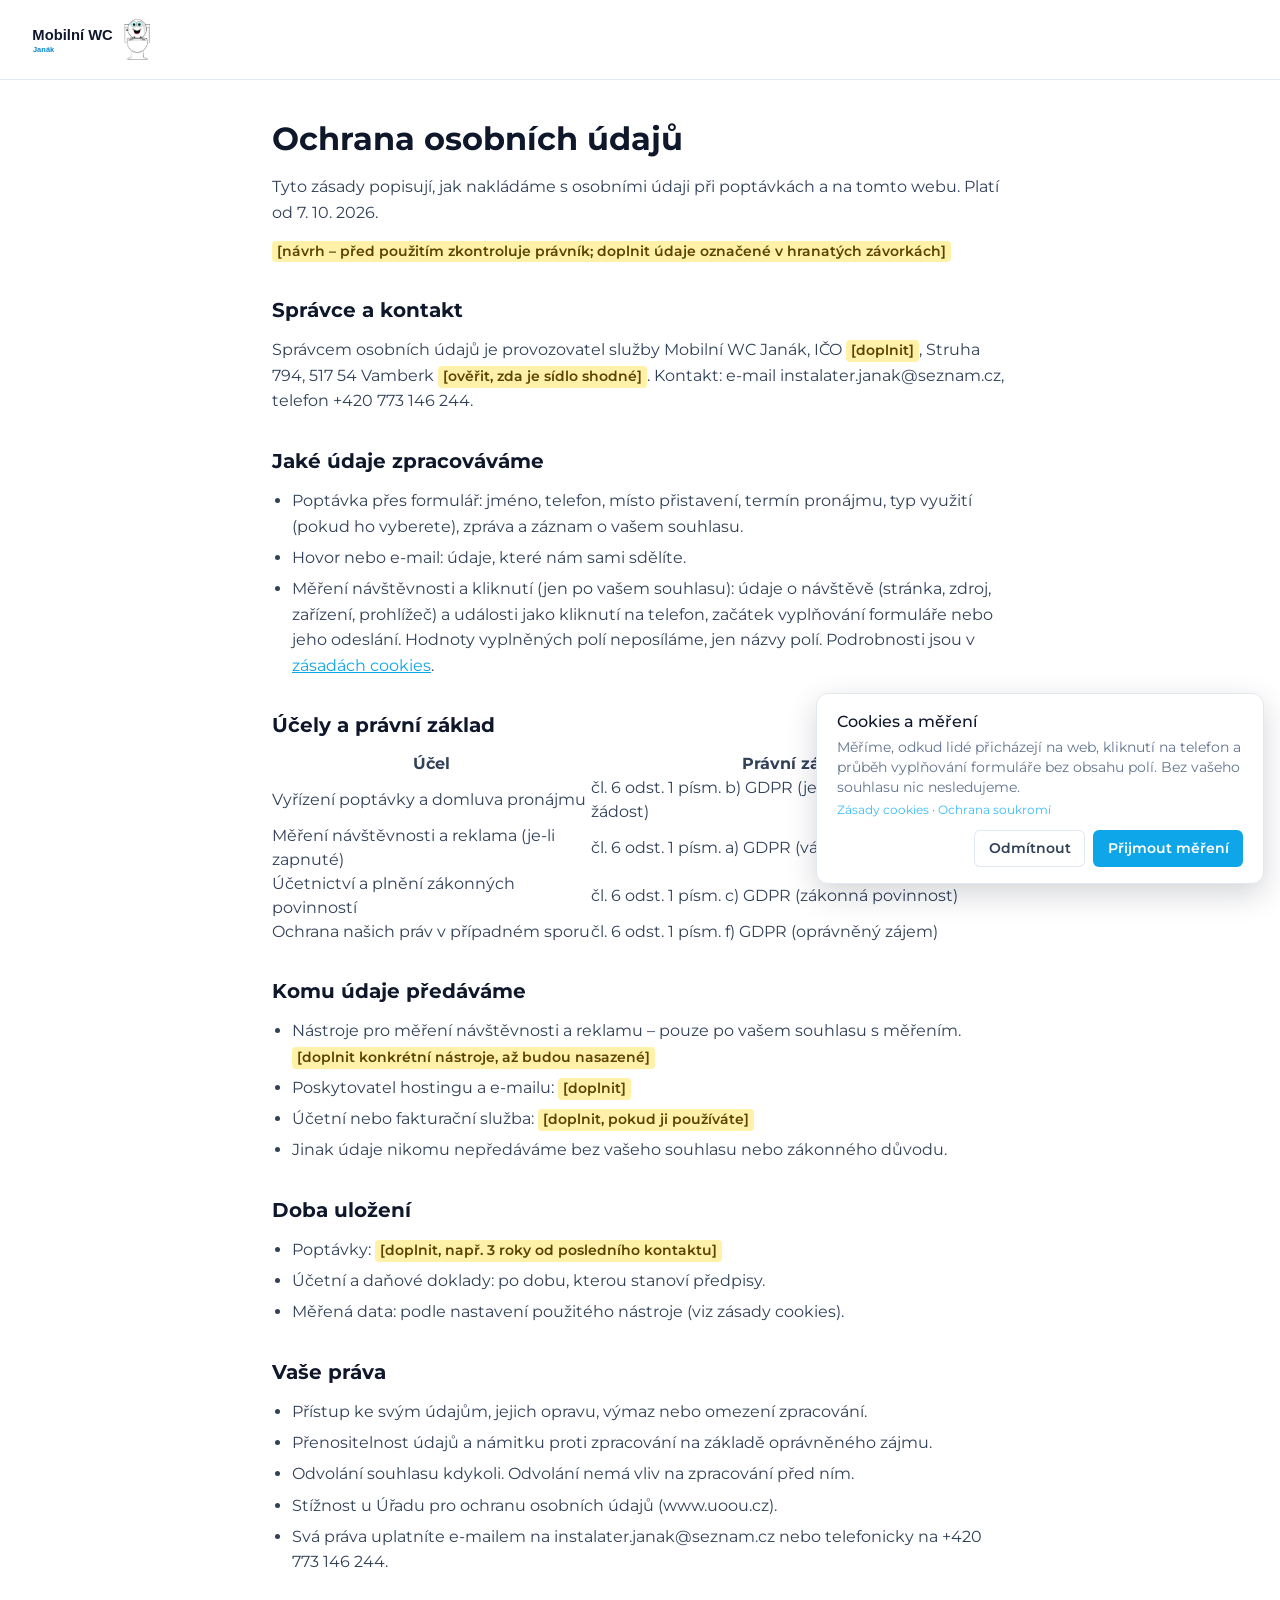
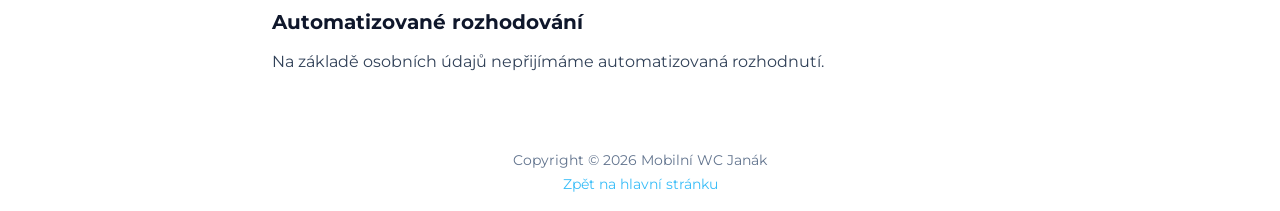
==== ochrana-soukromi.html @ 35d4a0d0 "Mobilní WC Janák – web pro schvalovací review" ====
<!doctype html>
<html lang="cs-CZ">
<head>
<meta charset="utf-8">
<meta name="viewport" content="width=device-width, initial-scale=1">
<meta name="robots" content="noindex, nofollow">
<title>Ochrana osobních údajů | Mobilní WC Janák</title>
<meta name="description" content="Jaké osobní údaje zpracovává Mobilní WC Janák, proč a jaká máte práva.">
<link rel="icon" type="image/png" sizes="32x32" href="assets/img/favicon-32x32.png">
<link rel="icon" type="image/png" sizes="16x16" href="assets/img/favicon-16x16.png">
<link rel="apple-touch-icon" sizes="180x180" href="assets/img/apple-touch-icon.png">
<link rel="stylesheet" href="assets/css/entry.css">
<link rel="stylesheet" href="assets/css/inline.css">
<link rel="stylesheet" href="assets/css/navrh.css?v=3">
<script src="assets/js/mereni.js" defer></script>
<script src="assets/js/navrh.js" defer></script>
</head>
<body data-consent="unset">
<div id="app" class="isolate">

<header class="bg-default/75 backdrop-blur border-b border-default h-(--ui-header-height) sticky top-0 z-50">
  <div class="w-full max-w-(--ui-container) mx-auto px-4 sm:px-6 lg:px-8 flex items-center justify-between gap-3 h-full">
    <a href="index.html" aria-label="Mobilní WC Janák" class="focus-visible:outline-primary shrink-0 flex items-center">
      <img src="assets/img/logo-janak.svg" alt="Mobilní WC Janák" class="h-12 w-auto">
    </a>
    <button type="button" aria-label="Otevřít menu" aria-expanded="false" aria-controls="mobile-nav" data-menu-toggle class="rounded-md font-medium inline-flex items-center text-sm gap-1.5 text-default hover:bg-elevated active:bg-elevated focus:outline-none p-1.5 lg:hidden -me-1.5">
      <span class="iconify i-lucide:menu shrink-0 size-5" aria-hidden="true"></span>
    </button>
  </div>
</header>
<nav id="mobile-nav" class="mobile-nav" aria-label="Mobilní menu" hidden>
  <a href="index.html">Domů</a>
  <a href="index.html#kontakt">Kontakt</a>
</nav>

<main class="policy">
  <h1 class="policy__title">Ochrana osobních údajů</h1>
  <p class="policy__p">Tyto zásady popisují, jak nakládáme s osobními údaji při poptávkách a na tomto webu. Platí od 7. 10. 2026.</p>
  <p class="policy__p"><span class="ov" title="Otevřený bod – ověřit před spuštěním">[návrh – před použitím zkontroluje právník; doplnit údaje označené v hranatých závorkách]</span></p>

  <h2 class="policy__h">Správce a kontakt</h2>
  <p class="policy__p">Správcem osobních údajů je provozovatel služby Mobilní WC Janák, IČO <span class="ov" title="Otevřený bod – ověřit před spuštěním">[doplnit]</span>, Struha 794, 517 54 Vamberk <span class="ov" title="Otevřený bod – ověřit před spuštěním">[ověřit, zda je sídlo shodné]</span>. Kontakt: e-mail instalater.janak@seznam.cz, telefon +420 773 146 244.</p>

  <h2 class="policy__h">Jaké údaje zpracováváme</h2>
  <ul class="policy__ul">
    <li>Poptávka přes formulář: jméno, telefon, místo přistavení, termín pronájmu, typ využití (pokud ho vyberete), zpráva a záznam o vašem souhlasu.</li>
    <li>Hovor nebo e-mail: údaje, které nám sami sdělíte.</li>
    <li>Měření návštěvnosti a kliknutí (jen po vašem souhlasu): údaje o návštěvě (stránka, zdroj, zařízení, prohlížeč) a události jako kliknutí na telefon, začátek vyplňování formuláře nebo jeho odeslání. Hodnoty vyplněných polí neposíláme, jen názvy polí. Podrobnosti jsou v <a href="zasady-cookies.html">zásadách cookies</a>.</li>
  </ul>

  <h2 class="policy__h">Účely a právní základ</h2>
  <div class="policy__tbl"><table><thead><tr><th>Účel</th><th>Právní základ</th></tr></thead><tbody>
    <tr><td>Vyřízení poptávky a domluva pronájmu</td><td>čl. 6 odst. 1 písm. b) GDPR (jednání o smlouvě na vaši žádost)</td></tr>
    <tr><td>Měření návštěvnosti a reklama (je-li zapnuté)</td><td>čl. 6 odst. 1 písm. a) GDPR (váš souhlas)</td></tr>
    <tr><td>Účetnictví a plnění zákonných povinností</td><td>čl. 6 odst. 1 písm. c) GDPR (zákonná povinnost)</td></tr>
    <tr><td>Ochrana našich práv v případném sporu</td><td>čl. 6 odst. 1 písm. f) GDPR (oprávněný zájem)</td></tr>
  </tbody></table></div>

  <h2 class="policy__h">Komu údaje předáváme</h2>
  <ul class="policy__ul">
    <li>Nástroje pro měření návštěvnosti a reklamu – pouze po vašem souhlasu s měřením. <span class="ov" title="Otevřený bod – ověřit před spuštěním">[doplnit konkrétní nástroje, až budou nasazené]</span></li>
    <li>Poskytovatel hostingu a e-mailu: <span class="ov" title="Otevřený bod – ověřit před spuštěním">[doplnit]</span></li>
    <li>Účetní nebo fakturační služba: <span class="ov" title="Otevřený bod – ověřit před spuštěním">[doplnit, pokud ji používáte]</span></li>
    <li>Jinak údaje nikomu nepředáváme bez vašeho souhlasu nebo zákonného důvodu.</li>
  </ul>

  <h2 class="policy__h">Doba uložení</h2>
  <ul class="policy__ul">
    <li>Poptávky: <span class="ov" title="Otevřený bod – ověřit před spuštěním">[doplnit, např. 3 roky od posledního kontaktu]</span></li>
    <li>Účetní a daňové doklady: po dobu, kterou stanoví předpisy.</li>
    <li>Měřená data: podle nastavení použitého nástroje (viz zásady cookies).</li>
  </ul>

  <h2 class="policy__h">Vaše práva</h2>
  <ul class="policy__ul">
    <li>Přístup ke svým údajům, jejich opravu, výmaz nebo omezení zpracování.</li>
    <li>Přenositelnost údajů a námitku proti zpracování na základě oprávněného zájmu.</li>
    <li>Odvolání souhlasu kdykoli. Odvolání nemá vliv na zpracování před ním.</li>
    <li>Stížnost u Úřadu pro ochranu osobních údajů (www.uoou.cz).</li>
    <li>Svá práva uplatníte e-mailem na instalater.janak@seznam.cz nebo telefonicky na +420 773 146 244.</li>
  </ul>

  <h2 class="policy__h">Automatizované rozhodování</h2>
  <p class="policy__p">Na základě osobních údajů nepřijímáme automatizovaná rozhodnutí.</p>
</main>

<footer>
  <div class="w-full max-w-(--ui-container) mx-auto px-4 sm:px-6 lg:px-8 py-8 lg:py-4 flex items-center justify-center flex-col gap-1">
    <p class="text-muted text-sm">Copyright © 2026 Mobilní WC Janák</p>
    <p class="text-muted text-sm"><a href="index.html" class="text-primary hover:underline">Zpět na hlavní stránku</a></p>
  </div>
</footer>

<div class="call-bar" role="region" aria-label="Rychlý kontakt">
  <a href="tel:+420773146244" data-tel-loc="policy" class="call-bar__call">Zavolat</a>
  <a href="index.html#kontakt" data-cta="policy_poptavka" class="call-bar__form">Poptávka</a>
</div>

<div class="cookie-banner" role="dialog" aria-label="Cookies a měření" hidden>
  <div class="cookie-banner__text">
    <p class="font-medium text-highlighted">Cookies a měření</p>
    <p class="text-sm text-muted">Měříme, odkud lidé přicházejí na web, kliknutí na telefon a průběh vyplňování formuláře bez obsahu polí. Bez vašeho souhlasu nic nesledujeme.</p>
    <p class="text-xs text-muted"><a href="zasady-cookies.html" class="text-primary hover:underline">Zásady cookies</a> · <a href="ochrana-soukromi.html" class="text-primary hover:underline">Ochrana soukromí</a></p>
  </div>
  <div class="cookie-banner__btns">
    <button type="button" data-consent-set="denied" class="cookie-btn cookie-btn--ghost">Odmítnout</button>
    <button type="button" data-consent-set="granted" class="cookie-btn">Přijmout měření</button>
  </div>
</div>

</div>
</body>
</html>
---- assets/css/entry.css ----
@font-face{font-family:Montserrat;src:local("Montserrat Regular Italic"),local("Montserrat Italic"),url(../fonts/oL9oUaLmvLy7CrMG_SR3Fe6pqVg2KVUvBeBWK1Z8fAU-2qQDlkXy7KoEEUWjzNDBkO9p1KBqOuLPzdwtdWtfEnY.woff2) format(woff2);font-display:swap;unicode-range:U+0460-052F,U+1C80-1C8A,U+20B4,U+2DE0-2DFF,U+A640-A69F,U+FE2E-FE2F;font-weight:400;font-style:italic}@font-face{font-family:"Montserrat Fallback: Arial";src:local("Arial");size-adjust:112.8307%;ascent-override:85.7923%;descent-override:22.2457%;line-gap-override:0%}@font-face{font-family:Montserrat;src:local("Montserrat Regular Italic"),local("Montserrat Italic"),url(../fonts/CM_twa05vt7xco9pt30t57nLArN5dw2FYrsrzAIppG4-v7xEiB_qJOqfQuC__igAjV0Vz4JwloD_OMG9IvzO0UI.woff2) format(woff2);font-display:swap;unicode-range:U+0301,U+0400-045F,U+0490-0491,U+04B0-04B1,U+2116;font-weight:400;font-style:italic}@font-face{font-family:Montserrat;src:local("Montserrat Regular Italic"),local("Montserrat Italic"),url(../fonts/_xcHwxJLGf7ifp8FnvTVDxtoVwCyzW_HSM_SyMof_Kg-hMXHt7xeUJqdfdqNmt_p7UZYvX5NyqC9Z_3xDV5F6n8.woff2) format(woff2);font-display:swap;unicode-range:U+0102-0103,U+0110-0111,U+0128-0129,U+0168-0169,U+01A0-01A1,U+01AF-01B0,U+0300-0301,U+0303-0304,U+0308-0309,U+0323,U+0329,U+1EA0-1EF9,U+20AB;font-weight:400;font-style:italic}@font-face{font-family:Montserrat;src:local("Montserrat Regular Italic"),local("Montserrat Italic"),url(../fonts/3DwwVWV4U9sObPebMl7uw9dMrVM33Xk-kf7censDokk-tLNtvFz06Qu5qJNl1iaTV83OKJPdZzFrSgoy6lIWsZQ.woff2) format(woff2);font-display:swap;unicode-range:U+0100-02BA,U+02BD-02C5,U+02C7-02CC,U+02CE-02D7,U+02DD-02FF,U+0304,U+0308,U+0329,U+1D00-1DBF,U+1E00-1E9F,U+1EF2-1EFF,U+2020,U+20A0-20AB,U+20AD-20C0,U+2113,U+2C60-2C7F,U+A720-A7FF;font-weight:400;font-style:italic}@font-face{font-family:Montserrat;src:local("Montserrat Regular Italic"),local("Montserrat Italic"),url(../fonts/W5WywcATsYlevYR0RUesn5Ak8T4kswOyfm7lhtAXNcc-D9M0wN_-eoaFS4k2e5OxLZt7cpo0pAltPY2jLizBWE0.woff2) format(woff2);font-display:swap;unicode-range:U+0000-00FF,U+0131,U+0152-0153,U+02BB-02BC,U+02C6,U+02DA,U+02DC,U+0304,U+0308,U+0329,U+2000-206F,U+20AC,U+2122,U+2191,U+2193,U+2212,U+2215,U+FEFF,U+FFFD;font-weight:400;font-style:italic}@font-face{font-family:Montserrat;src:local("Montserrat Medium Italic"),url(../fonts/oL9oUaLmvLy7CrMG_SR3Fe6pqVg2KVUvBeBWK1Z8fAU-2qQDlkXy7KoEEUWjzNDBkO9p1KBqOuLPzdwtdWtfEnY.woff2) format(woff2);font-display:swap;unicode-range:U+0460-052F,U+1C80-1C8A,U+20B4,U+2DE0-2DFF,U+A640-A69F,U+FE2E-FE2F;font-weight:500;font-style:italic}@font-face{font-family:Montserrat;src:local("Montserrat Medium Italic"),url(../fonts/CM_twa05vt7xco9pt30t57nLArN5dw2FYrsrzAIppG4-v7xEiB_qJOqfQuC__igAjV0Vz4JwloD_OMG9IvzO0UI.woff2) format(woff2);font-display:swap;unicode-range:U+0301,U+0400-045F,U+0490-0491,U+04B0-04B1,U+2116;font-weight:500;font-style:italic}@font-face{font-family:Montserrat;src:local("Montserrat Medium Italic"),url(../fonts/_xcHwxJLGf7ifp8FnvTVDxtoVwCyzW_HSM_SyMof_Kg-hMXHt7xeUJqdfdqNmt_p7UZYvX5NyqC9Z_3xDV5F6n8.woff2) format(woff2);font-display:swap;unicode-range:U+0102-0103,U+0110-0111,U+0128-0129,U+0168-0169,U+01A0-01A1,U+01AF-01B0,U+0300-0301,U+0303-0304,U+0308-0309,U+0323,U+0329,U+1EA0-1EF9,U+20AB;font-weight:500;font-style:italic}@font-face{font-family:Montserrat;src:local("Montserrat Medium Italic"),url(../fonts/3DwwVWV4U9sObPebMl7uw9dMrVM33Xk-kf7censDokk-tLNtvFz06Qu5qJNl1iaTV83OKJPdZzFrSgoy6lIWsZQ.woff2) format(woff2);font-display:swap;unicode-range:U+0100-02BA,U+02BD-02C5,U+02C7-02CC,U+02CE-02D7,U+02DD-02FF,U+0304,U+0308,U+0329,U+1D00-1DBF,U+1E00-1E9F,U+1EF2-1EFF,U+2020,U+20A0-20AB,U+20AD-20C0,U+2113,U+2C60-2C7F,U+A720-A7FF;font-weight:500;font-style:italic}@font-face{font-family:Montserrat;src:local("Montserrat Medium Italic"),url(../fonts/W5WywcATsYlevYR0RUesn5Ak8T4kswOyfm7lhtAXNcc-D9M0wN_-eoaFS4k2e5OxLZt7cpo0pAltPY2jLizBWE0.woff2) format(woff2);font-display:swap;unicode-range:U+0000-00FF,U+0131,U+0152-0153,U+02BB-02BC,U+02C6,U+02DA,U+02DC,U+0304,U+0308,U+0329,U+2000-206F,U+20AC,U+2122,U+2191,U+2193,U+2212,U+2215,U+FEFF,U+FFFD;font-weight:500;font-style:italic}@font-face{font-family:Montserrat;src:local("Montserrat SemiBold Italic"),url(../fonts/oL9oUaLmvLy7CrMG_SR3Fe6pqVg2KVUvBeBWK1Z8fAU-2qQDlkXy7KoEEUWjzNDBkO9p1KBqOuLPzdwtdWtfEnY.woff2) format(woff2);font-display:swap;unicode-range:U+0460-052F,U+1C80-1C8A,U+20B4,U+2DE0-2DFF,U+A640-A69F,U+FE2E-FE2F;font-weight:600;font-style:italic}@font-face{font-family:Montserrat;src:local("Montserrat SemiBold Italic"),url(../fonts/CM_twa05vt7xco9pt30t57nLArN5dw2FYrsrzAIppG4-v7xEiB_qJOqfQuC__igAjV0Vz4JwloD_OMG9IvzO0UI.woff2) format(woff2);font-display:swap;unicode-range:U+0301,U+0400-045F,U+0490-0491,U+04B0-04B1,U+2116;font-weight:600;font-style:italic}@font-face{font-family:Montserrat;src:local("Montserrat SemiBold Italic"),url(../fonts/_xcHwxJLGf7ifp8FnvTVDxtoVwCyzW_HSM_SyMof_Kg-hMXHt7xeUJqdfdqNmt_p7UZYvX5NyqC9Z_3xDV5F6n8.woff2) format(woff2);font-display:swap;unicode-range:U+0102-0103,U+0110-0111,U+0128-0129,U+0168-0169,U+01A0-01A1,U+01AF-01B0,U+0300-0301,U+0303-0304,U+0308-0309,U+0323,U+0329,U+1EA0-1EF9,U+20AB;font-weight:600;font-style:italic}@font-face{font-family:Montserrat;src:local("Montserrat SemiBold Italic"),url(../fonts/3DwwVWV4U9sObPebMl7uw9dMrVM33Xk-kf7censDokk-tLNtvFz06Qu5qJNl1iaTV83OKJPdZzFrSgoy6lIWsZQ.woff2) format(woff2);font-display:swap;unicode-range:U+0100-02BA,U+02BD-02C5,U+02C7-02CC,U+02CE-02D7,U+02DD-02FF,U+0304,U+0308,U+0329,U+1D00-1DBF,U+1E00-1E9F,U+1EF2-1EFF,U+2020,U+20A0-20AB,U+20AD-20C0,U+2113,U+2C60-2C7F,U+A720-A7FF;font-weight:600;font-style:italic}@font-face{font-family:Montserrat;src:local("Montserrat SemiBold Italic"),url(../fonts/W5WywcATsYlevYR0RUesn5Ak8T4kswOyfm7lhtAXNcc-D9M0wN_-eoaFS4k2e5OxLZt7cpo0pAltPY2jLizBWE0.woff2) format(woff2);font-display:swap;unicode-range:U+0000-00FF,U+0131,U+0152-0153,U+02BB-02BC,U+02C6,U+02DA,U+02DC,U+0304,U+0308,U+0329,U+2000-206F,U+20AC,U+2122,U+2191,U+2193,U+2212,U+2215,U+FEFF,U+FFFD;font-weight:600;font-style:italic}@font-face{font-family:Montserrat;src:local("Montserrat Bold Italic"),url(../fonts/oL9oUaLmvLy7CrMG_SR3Fe6pqVg2KVUvBeBWK1Z8fAU-2qQDlkXy7KoEEUWjzNDBkO9p1KBqOuLPzdwtdWtfEnY.woff2) format(woff2);font-display:swap;unicode-range:U+0460-052F,U+1C80-1C8A,U+20B4,U+2DE0-2DFF,U+A640-A69F,U+FE2E-FE2F;font-weight:700;font-style:italic}@font-face{font-family:Montserrat;src:local("Montserrat Bold Italic"),url(../fonts/CM_twa05vt7xco9pt30t57nLArN5dw2FYrsrzAIppG4-v7xEiB_qJOqfQuC__igAjV0Vz4JwloD_OMG9IvzO0UI.woff2) format(woff2);font-display:swap;unicode-range:U+0301,U+0400-045F,U+0490-0491,U+04B0-04B1,U+2116;font-weight:700;font-style:italic}@font-face{font-family:Montserrat;src:local("Montserrat Bold Italic"),url(../fonts/_xcHwxJLGf7ifp8FnvTVDxtoVwCyzW_HSM_SyMof_Kg-hMXHt7xeUJqdfdqNmt_p7UZYvX5NyqC9Z_3xDV5F6n8.woff2) format(woff2);font-display:swap;unicode-range:U+0102-0103,U+0110-0111,U+0128-0129,U+0168-0169,U+01A0-01A1,U+01AF-01B0,U+0300-0301,U+0303-0304,U+0308-0309,U+0323,U+0329,U+1EA0-1EF9,U+20AB;font-weight:700;font-style:italic}@font-face{font-family:Montserrat;src:local("Montserrat Bold Italic"),url(../fonts/3DwwVWV4U9sObPebMl7uw9dMrVM33Xk-kf7censDokk-tLNtvFz06Qu5qJNl1iaTV83OKJPdZzFrSgoy6lIWsZQ.woff2) format(woff2);font-display:swap;unicode-range:U+0100-02BA,U+02BD-02C5,U+02C7-02CC,U+02CE-02D7,U+02DD-02FF,U+0304,U+0308,U+0329,U+1D00-1DBF,U+1E00-1E9F,U+1EF2-1EFF,U+2020,U+20A0-20AB,U+20AD-20C0,U+2113,U+2C60-2C7F,U+A720-A7FF;font-weight:700;font-style:italic}@font-face{font-family:Montserrat;src:local("Montserrat Bold Italic"),url(../fonts/W5WywcATsYlevYR0RUesn5Ak8T4kswOyfm7lhtAXNcc-D9M0wN_-eoaFS4k2e5OxLZt7cpo0pAltPY2jLizBWE0.woff2) format(woff2);font-display:swap;unicode-range:U+0000-00FF,U+0131,U+0152-0153,U+02BB-02BC,U+02C6,U+02DA,U+02DC,U+0304,U+0308,U+0329,U+2000-206F,U+20AC,U+2122,U+2191,U+2193,U+2212,U+2215,U+FEFF,U+FFFD;font-weight:700;font-style:italic}@font-face{font-family:Montserrat;src:local("Montserrat Regular"),local("Montserrat"),url(../fonts/kAqF1Nn8c0M_yN37Gv3l3H44axPqV6NKOMC8twtQxLA-knz9_b1JFwfRG3Z81Zv09F2CKZGd0_qZYV2sla4Km_A.woff2) format(woff2);font-display:swap;unicode-range:U+0460-052F,U+1C80-1C8A,U+20B4,U+2DE0-2DFF,U+A640-A69F,U+FE2E-FE2F;font-weight:400;font-style:normal}@font-face{font-family:Montserrat;src:local("Montserrat Regular"),local("Montserrat"),url(../fonts/gr-f_oqydtTkXDIrcvO2V6lTg577tmEKlnOIwkPBKo4-WDQoptAu51cZNHwlKNv8q_DbjgFvbS15ja8uBZXj1NY.woff2) format(woff2);font-display:swap;unicode-range:U+0301,U+0400-045F,U+0490-0491,U+04B0-04B1,U+2116;font-weight:400;font-style:normal}@font-face{font-family:Montserrat;src:local("Montserrat Regular"),local("Montserrat"),url(../fonts/MZbCPvmRYotxUUvY6zU3ifP4mb57MYdnB7p1lkvl3kA-1HyY2oCjE6LsKd4ySSRPhX99z5a5Q2_VXyKbrOZVKrk.woff2) format(woff2);font-display:swap;unicode-range:U+0102-0103,U+0110-0111,U+0128-0129,U+0168-0169,U+01A0-01A1,U+01AF-01B0,U+0300-0301,U+0303-0304,U+0308-0309,U+0323,U+0329,U+1EA0-1EF9,U+20AB;font-weight:400;font-style:normal}@font-face{font-family:Montserrat;src:local("Montserrat Regular"),local("Montserrat"),url(../fonts/6OP6pe3rB37_PhAnpEyWrSlXdT2qFZn0bFulgzRTjC4-B_IadbzzZAUJy2TQZkMvQ5cgdE2F8ISssBDG-vqmaLs.woff2) format(woff2);font-display:swap;unicode-range:U+0100-02BA,U+02BD-02C5,U+02C7-02CC,U+02CE-02D7,U+02DD-02FF,U+0304,U+0308,U+0329,U+1D00-1DBF,U+1E00-1E9F,U+1EF2-1EFF,U+2020,U+20A0-20AB,U+20AD-20C0,U+2113,U+2C60-2C7F,U+A720-A7FF;font-weight:400;font-style:normal}@font-face{font-family:Montserrat;src:local("Montserrat Regular"),local("Montserrat"),url(../fonts/CisIO2l7o2ty4gUsHbZM1s-FwhhBIal_RAh3HnHGWeU-qHa52bf9rUI5bNRdOF8CWhTu1gvIyaIkvP4nOhwAeEU.woff2) format(woff2);font-display:swap;unicode-range:U+0000-00FF,U+0131,U+0152-0153,U+02BB-02BC,U+02C6,U+02DA,U+02DC,U+0304,U+0308,U+0329,U+2000-206F,U+20AC,U+2122,U+2191,U+2193,U+2212,U+2215,U+FEFF,U+FFFD;font-weight:400;font-style:normal}@font-face{font-family:Montserrat;src:local("Montserrat Medium"),url(../fonts/kAqF1Nn8c0M_yN37Gv3l3H44axPqV6NKOMC8twtQxLA-knz9_b1JFwfRG3Z81Zv09F2CKZGd0_qZYV2sla4Km_A.woff2) format(woff2);font-display:swap;unicode-range:U+0460-052F,U+1C80-1C8A,U+20B4,U+2DE0-2DFF,U+A640-A69F,U+FE2E-FE2F;font-weight:500;font-style:normal}@font-face{font-family:Montserrat;src:local("Montserrat Medium"),url(../fonts/gr-f_oqydtTkXDIrcvO2V6lTg577tmEKlnOIwkPBKo4-WDQoptAu51cZNHwlKNv8q_DbjgFvbS15ja8uBZXj1NY.woff2) format(woff2);font-display:swap;unicode-range:U+0301,U+0400-045F,U+0490-0491,U+04B0-04B1,U+2116;font-weight:500;font-style:normal}@font-face{font-family:Montserrat;src:local("Montserrat Medium"),url(../fonts/MZbCPvmRYotxUUvY6zU3ifP4mb57MYdnB7p1lkvl3kA-1HyY2oCjE6LsKd4ySSRPhX99z5a5Q2_VXyKbrOZVKrk.woff2) format(woff2);font-display:swap;unicode-range:U+0102-0103,U+0110-0111,U+0128-0129,U+0168-0169,U+01A0-01A1,U+01AF-01B0,U+0300-0301,U+0303-0304,U+0308-0309,U+0323,U+0329,U+1EA0-1EF9,U+20AB;font-weight:500;font-style:normal}@font-face{font-family:Montserrat;src:local("Montserrat Medium"),url(../fonts/6OP6pe3rB37_PhAnpEyWrSlXdT2qFZn0bFulgzRTjC4-B_IadbzzZAUJy2TQZkMvQ5cgdE2F8ISssBDG-vqmaLs.woff2) format(woff2);font-display:swap;unicode-range:U+0100-02BA,U+02BD-02C5,U+02C7-02CC,U+02CE-02D7,U+02DD-02FF,U+0304,U+0308,U+0329,U+1D00-1DBF,U+1E00-1E9F,U+1EF2-1EFF,U+2020,U+20A0-20AB,U+20AD-20C0,U+2113,U+2C60-2C7F,U+A720-A7FF;font-weight:500;font-style:normal}@font-face{font-family:Montserrat;src:local("Montserrat Medium"),url(../fonts/CisIO2l7o2ty4gUsHbZM1s-FwhhBIal_RAh3HnHGWeU-qHa52bf9rUI5bNRdOF8CWhTu1gvIyaIkvP4nOhwAeEU.woff2) format(woff2);font-display:swap;unicode-range:U+0000-00FF,U+0131,U+0152-0153,U+02BB-02BC,U+02C6,U+02DA,U+02DC,U+0304,U+0308,U+0329,U+2000-206F,U+20AC,U+2122,U+2191,U+2193,U+2212,U+2215,U+FEFF,U+FFFD;font-weight:500;font-style:normal}@font-face{font-family:Montserrat;src:local("Montserrat SemiBold"),url(../fonts/kAqF1Nn8c0M_yN37Gv3l3H44axPqV6NKOMC8twtQxLA-knz9_b1JFwfRG3Z81Zv09F2CKZGd0_qZYV2sla4Km_A.woff2) format(woff2);font-display:swap;unicode-range:U+0460-052F,U+1C80-1C8A,U+20B4,U+2DE0-2DFF,U+A640-A69F,U+FE2E-FE2F;font-weight:600;font-style:normal}@font-face{font-family:Montserrat;src:local("Montserrat SemiBold"),url(../fonts/gr-f_oqydtTkXDIrcvO2V6lTg577tmEKlnOIwkPBKo4-WDQoptAu51cZNHwlKNv8q_DbjgFvbS15ja8uBZXj1NY.woff2) format(woff2);font-display:swap;unicode-range:U+0301,U+0400-045F,U+0490-0491,U+04B0-04B1,U+2116;font-weight:600;font-style:normal}@font-face{font-family:Montserrat;src:local("Montserrat SemiBold"),url(../fonts/MZbCPvmRYotxUUvY6zU3ifP4mb57MYdnB7p1lkvl3kA-1HyY2oCjE6LsKd4ySSRPhX99z5a5Q2_VXyKbrOZVKrk.woff2) format(woff2);font-display:swap;unicode-range:U+0102-0103,U+0110-0111,U+0128-0129,U+0168-0169,U+01A0-01A1,U+01AF-01B0,U+0300-0301,U+0303-0304,U+0308-0309,U+0323,U+0329,U+1EA0-1EF9,U+20AB;font-weight:600;font-style:normal}@font-face{font-family:Montserrat;src:local("Montserrat SemiBold"),url(../fonts/6OP6pe3rB37_PhAnpEyWrSlXdT2qFZn0bFulgzRTjC4-B_IadbzzZAUJy2TQZkMvQ5cgdE2F8ISssBDG-vqmaLs.woff2) format(woff2);font-display:swap;unicode-range:U+0100-02BA,U+02BD-02C5,U+02C7-02CC,U+02CE-02D7,U+02DD-02FF,U+0304,U+0308,U+0329,U+1D00-1DBF,U+1E00-1E9F,U+1EF2-1EFF,U+2020,U+20A0-20AB,U+20AD-20C0,U+2113,U+2C60-2C7F,U+A720-A7FF;font-weight:600;font-style:normal}@font-face{font-family:Montserrat;src:local("Montserrat SemiBold"),url(../fonts/CisIO2l7o2ty4gUsHbZM1s-FwhhBIal_RAh3HnHGWeU-qHa52bf9rUI5bNRdOF8CWhTu1gvIyaIkvP4nOhwAeEU.woff2) format(woff2);font-display:swap;unicode-range:U+0000-00FF,U+0131,U+0152-0153,U+02BB-02BC,U+02C6,U+02DA,U+02DC,U+0304,U+0308,U+0329,U+2000-206F,U+20AC,U+2122,U+2191,U+2193,U+2212,U+2215,U+FEFF,U+FFFD;font-weight:600;font-style:normal}@font-face{font-family:Montserrat;src:local("Montserrat Bold"),url(../fonts/kAqF1Nn8c0M_yN37Gv3l3H44axPqV6NKOMC8twtQxLA-knz9_b1JFwfRG3Z81Zv09F2CKZGd0_qZYV2sla4Km_A.woff2) format(woff2);font-display:swap;unicode-range:U+0460-052F,U+1C80-1C8A,U+20B4,U+2DE0-2DFF,U+A640-A69F,U+FE2E-FE2F;font-weight:700;font-style:normal}@font-face{font-family:Montserrat;src:local("Montserrat Bold"),url(../fonts/gr-f_oqydtTkXDIrcvO2V6lTg577tmEKlnOIwkPBKo4-WDQoptAu51cZNHwlKNv8q_DbjgFvbS15ja8uBZXj1NY.woff2) format(woff2);font-display:swap;unicode-range:U+0301,U+0400-045F,U+0490-0491,U+04B0-04B1,U+2116;font-weight:700;font-style:normal}@font-face{font-family:Montserrat;src:local("Montserrat Bold"),url(../fonts/MZbCPvmRYotxUUvY6zU3ifP4mb57MYdnB7p1lkvl3kA-1HyY2oCjE6LsKd4ySSRPhX99z5a5Q2_VXyKbrOZVKrk.woff2) format(woff2);font-display:swap;unicode-range:U+0102-0103,U+0110-0111,U+0128-0129,U+0168-0169,U+01A0-01A1,U+01AF-01B0,U+0300-0301,U+0303-0304,U+0308-0309,U+0323,U+0329,U+1EA0-1EF9,U+20AB;font-weight:700;font-style:normal}@font-face{font-family:Montserrat;src:local("Montserrat Bold"),url(../fonts/6OP6pe3rB37_PhAnpEyWrSlXdT2qFZn0bFulgzRTjC4-B_IadbzzZAUJy2TQZkMvQ5cgdE2F8ISssBDG-vqmaLs.woff2) format(woff2);font-display:swap;unicode-range:U+0100-02BA,U+02BD-02C5,U+02C7-02CC,U+02CE-02D7,U+02DD-02FF,U+0304,U+0308,U+0329,U+1D00-1DBF,U+1E00-1E9F,U+1EF2-1EFF,U+2020,U+20A0-20AB,U+20AD-20C0,U+2113,U+2C60-2C7F,U+A720-A7FF;font-weight:700;font-style:normal}@font-face{font-family:Montserrat;src:local("Montserrat Bold"),url(../fonts/CisIO2l7o2ty4gUsHbZM1s-FwhhBIal_RAh3HnHGWeU-qHa52bf9rUI5bNRdOF8CWhTu1gvIyaIkvP4nOhwAeEU.woff2) format(woff2);font-display:swap;unicode-range:U+0000-00FF,U+0131,U+0152-0153,U+02BB-02BC,U+02C6,U+02DA,U+02DC,U+0304,U+0308,U+0329,U+2000-206F,U+20AC,U+2122,U+2191,U+2193,U+2212,U+2215,U+FEFF,U+FFFD;font-weight:700;font-style:normal}@font-face{font-family:Montserrat;src:local("Montserrat Regular Italic"),local("Montserrat Italic"),url(../fonts/HKcUPtnDHvKNPa4rMX7eiByByi17tZIoTl4FKqORigs-bWlvIgJM10n5pPPfpamboOwh43UieOFjVN_6G4wafDo.woff) format(woff);font-display:swap;font-weight:400;font-style:italic}@font-face{font-family:Montserrat;src:local("Montserrat Medium Italic"),url(../fonts/Kyajvd9ogJ9GvmqdBjF_ZC497dc6SkKT88OxuuQVtzI-9ivovt0JHFRPc0Ie3pf4ieLj4ez068VsWBRHKScrKBE.woff) format(woff);font-display:swap;font-weight:500;font-style:italic}@font-face{font-family:Montserrat;src:local("Montserrat SemiBold Italic"),url(../fonts/UtWqnhK5QdJBoZPmx7kWEq869KzSD6ENVUMbuIrf1aQ-d3RDJwkIcVyee_RLaxSdK_psXsGVPzwgyHlo15hogd0.woff) format(woff);font-display:swap;font-weight:600;font-style:italic}@font-face{font-family:Montserrat;src:local("Montserrat Bold Italic"),url(../fonts/hIQ2x9hL9g06Mi8jyYxVdvuid5915jsx5H7TWJLq75g-9ayi9tZVpe1Ut7BZWe3UNqCZ6U192vvX_BRPHN5h2nc.woff) format(woff);font-display:swap;font-weight:700;font-style:italic}@font-face{font-family:Montserrat;src:local("Montserrat Regular"),local("Montserrat"),url(../fonts/fHgajwLuJG0TAcn3WzEtxR_NSdhD00piucmNyjxl9Tg-7k6z_L652O2P0F3WEeP5aXvfeXOInOsgF2s3a57dpE0.woff) format(woff);font-display:swap;font-weight:400;font-style:normal}@font-face{font-family:Montserrat;src:local("Montserrat Medium"),url(../fonts/dXCKRTrp_n8VcHcBJkFdRgzaV4ac97rzNQNUG-JvLLc-SDmqbEHzgEmyGDOBh8d3JG_JxE8dO-KrvXMRGAlkoto.woff) format(woff);font-display:swap;font-weight:500;font-style:normal}@font-face{font-family:Montserrat;src:local("Montserrat SemiBold"),url(../fonts/ykn-tRn-lTRlJ3bAMA4BuoCtffQFGDgU__-iqLU4qRg-r_e8VErT-MpV45nolBuBVNDSz4-0XQakgTLvXdVIlxo.woff) format(woff);font-display:swap;font-weight:600;font-style:normal}@font-face{font-family:Montserrat;src:local("Montserrat Bold"),url(../fonts/dQqftMHQAs12MRX4-HHFt-izY1PWIQHaXKGszcVJ98Y-Q7Fv2X_sKubeLsWxvK6IddYGz41aL6nHAWFVf-EnYVI.woff) format(woff);font-display:swap;font-weight:700;font-style:normal}@layer properties{@supports ((-webkit-hyphens:none) and (not (margin-trim:inline))) or ((-moz-orient:inline) and (not (color:rgb(from red r g b)))){*,::backdrop,:after,:before{--tw-border-spacing-x:0;--tw-border-spacing-y:0;--tw-translate-x:0;--tw-translate-y:0;--tw-translate-z:0;--tw-scale-x:1;--tw-scale-y:1;--tw-scale-z:1;--tw-rotate-x:initial;--tw-rotate-y:initial;--tw-rotate-z:initial;--tw-skew-x:initial;--tw-skew-y:initial;--tw-space-y-reverse:0;--tw-space-x-reverse:0;--tw-divide-y-reverse:0;--tw-border-style:solid;--tw-gradient-position:initial;--tw-gradient-from:#0000;--tw-gradient-via:#0000;--tw-gradient-to:#0000;--tw-gradient-stops:initial;--tw-gradient-via-stops:initial;--tw-gradient-from-position:0%;--tw-gradient-via-position:50%;--tw-gradient-to-position:100%;--tw-leading:initial;--tw-font-weight:initial;--tw-tracking:initial;--tw-shadow:0 0 #0000;--tw-shadow-color:initial;--tw-shadow-alpha:100%;--tw-inset-shadow:0 0 #0000;--tw-inset-shadow-color:initial;--tw-inset-shadow-alpha:100%;--tw-ring-color:initial;--tw-ring-shadow:0 0 #0000;--tw-inset-ring-color:initial;--tw-inset-ring-shadow:0 0 #0000;--tw-ring-inset:initial;--tw-ring-offset-width:0px;--tw-ring-offset-color:#fff;--tw-ring-offset-shadow:0 0 #0000;--tw-outline-style:solid;--tw-blur:initial;--tw-brightness:initial;--tw-contrast:initial;--tw-grayscale:initial;--tw-hue-rotate:initial;--tw-invert:initial;--tw-opacity:initial;--tw-saturate:initial;--tw-sepia:initial;--tw-drop-shadow:initial;--tw-drop-shadow-color:initial;--tw-drop-shadow-alpha:100%;--tw-drop-shadow-size:initial;--tw-backdrop-blur:initial;--tw-backdrop-brightness:initial;--tw-backdrop-contrast:initial;--tw-backdrop-grayscale:initial;--tw-backdrop-hue-rotate:initial;--tw-backdrop-invert:initial;--tw-backdrop-opacity:initial;--tw-backdrop-saturate:initial;--tw-backdrop-sepia:initial;--tw-duration:initial;--tw-ease:initial;--tw-content:"";--tw-divide-x-reverse:0}}}@layer theme{:host,:root{--font-sans:"Montserrat","Public Sans",sans-serif;--font-mono:ui-monospace,SFMono-Regular,Menlo,Monaco,Consolas,"Liberation Mono","Courier New",monospace;--color-red-100:oklch(93.6% .032 17.717);--color-red-200:oklch(88.5% .062 18.334);--color-red-600:oklch(57.7% .245 27.325);--color-orange-100:oklch(95.4% .038 75.164);--color-orange-200:oklch(90.1% .076 70.697);--color-orange-600:oklch(64.6% .222 41.116);--color-yellow-600:oklch(68.1% .162 75.834);--color-green-600:oklch(62.7% .194 149.214);--color-blue-100:oklch(93.2% .032 255.585);--color-blue-200:oklch(88.2% .059 254.128);--color-blue-600:oklch(54.6% .245 262.881);--color-blue-700:oklch(48.8% .243 264.376);--color-violet-600:oklch(54.1% .281 293.009);--color-black:#000;--color-white:#fff;--spacing:.25rem;--container-3xs:16rem;--container-xs:20rem;--container-md:28rem;--container-lg:32rem;--container-2xl:42rem;--container-3xl:48rem;--container-7xl:80rem;--text-xs:.75rem;--text-xs--line-height:1.33333;--text-sm:.875rem;--text-sm--line-height:1.42857;--text-base:1rem;--text-base--line-height:1.5;--text-lg:1.125rem;--text-lg--line-height:1.55556;--text-xl:1.25rem;--text-xl--line-height:1.4;--text-2xl:1.5rem;--text-2xl--line-height:1.33333;--text-3xl:1.875rem;--text-3xl--line-height:1.2;--text-4xl:2.25rem;--text-4xl--line-height:1.11111;--text-5xl:3rem;--text-5xl--line-height:1;--text-6xl:3.75rem;--text-6xl--line-height:1;--text-7xl:4.5rem;--text-7xl--line-height:1;--font-weight-normal:400;--font-weight-medium:500;--font-weight-semibold:600;--font-weight-bold:700;--tracking-tight:-.025em;--leading-tight:1.25;--radius-4xl:2rem;--ease-out:cubic-bezier(0,0,.2,1);--ease-in-out:cubic-bezier(.4,0,.2,1);--animate-spin:spin 1s linear infinite;--animate-pulse:pulse 2s cubic-bezier(.4,0,.6,1)infinite;--default-transition-duration:.15s;--default-transition-timing-function:cubic-bezier(.4,0,.2,1);--default-font-family:var(--font-sans);--default-mono-font-family:var(--font-mono);--color-old-neutral-50:oklch(98.5% 0 0);--color-old-neutral-100:oklch(97% 0 0);--color-old-neutral-200:oklch(92.2% 0 0);--color-old-neutral-300:oklch(87% 0 0);--color-old-neutral-400:oklch(70.8% 0 0);--color-old-neutral-500:oklch(55.6% 0 0);--color-old-neutral-600:oklch(43.9% 0 0);--color-old-neutral-700:oklch(37.1% 0 0);--color-old-neutral-800:oklch(26.9% 0 0);--color-old-neutral-900:oklch(20.5% 0 0);--color-old-neutral-950:oklch(14.5% 0 0);--color-curious-blue-50:#f2f8fd;--color-curious-blue-100:#e4effa;--color-curious-blue-200:#c2dff5;--color-curious-blue-300:#8dc6ec;--color-curious-blue-400:#3a9edc;--color-curious-blue-500:#298fce;--color-curious-blue-600:#1b71ae;--color-curious-blue-700:#175a8d;--color-curious-blue-800:#174d75;--color-curious-blue-900:#184162;--color-curious-blue-950:#102941}}@layer base{*,::backdrop,:after,:before{border:0 solid;box-sizing:border-box;margin:0;padding:0}::file-selector-button{border:0 solid;box-sizing:border-box;margin:0;padding:0}:host,html{-webkit-text-size-adjust:100%;font-family:var(--default-font-family,ui-sans-serif,system-ui,sans-serif,"Apple Color Emoji","Segoe UI Emoji","Segoe UI Symbol","Noto Color Emoji");font-feature-settings:var(--default-font-feature-settings,normal);font-variation-settings:var(--default-font-variation-settings,normal);line-height:1.5;-moz-tab-size:4;-o-tab-size:4;tab-size:4;-webkit-tap-highlight-color:transparent}hr{border-top-width:1px;color:inherit;height:0}abbr:where([title]){-webkit-text-decoration:underline dotted;text-decoration:underline dotted}h1,h2,h3,h4,h5,h6{font-size:inherit;font-weight:inherit}a{color:inherit;-webkit-text-decoration:inherit;text-decoration:inherit}b,strong{font-weight:bolder}code,kbd,pre,samp{font-family:var(--default-mono-font-family,ui-monospace,SFMono-Regular,Menlo,Monaco,Consolas,"Liberation Mono","Courier New",monospace);font-feature-settings:var(--default-mono-font-feature-settings,normal);font-size:1em;font-variation-settings:var(--default-mono-font-variation-settings,normal)}small{font-size:80%}sub,sup{font-size:75%;line-height:0;position:relative;vertical-align:baseline}sub{bottom:-.25em}sup{top:-.5em}table{border-collapse:collapse;border-color:inherit;text-indent:0}:-moz-focusring{outline:auto}progress{vertical-align:baseline}summary{display:list-item}menu,ol,ul{list-style:none}audio,canvas,embed,iframe,img,object,svg,video{display:block;vertical-align:middle}img,video{height:auto;max-width:100%}button,input,optgroup,select,textarea{background-color:#0000;border-radius:0;color:inherit;font:inherit;font-feature-settings:inherit;font-variation-settings:inherit;letter-spacing:inherit;opacity:1}::file-selector-button{background-color:#0000;border-radius:0;color:inherit;font:inherit;font-feature-settings:inherit;font-variation-settings:inherit;letter-spacing:inherit;opacity:1}:where(select:is([multiple],[size])) optgroup{font-weight:bolder}:where(select:is([multiple],[size])) optgroup option{padding-inline-start:20px}::file-selector-button{margin-inline-end:4px}::-moz-placeholder{opacity:1}::placeholder{opacity:1}@supports (not (-webkit-appearance:-apple-pay-button)) or (contain-intrinsic-size:1px){::-moz-placeholder{color:currentColor}::placeholder{color:currentColor}@supports (color:color-mix(in lab,red,red)){::-moz-placeholder{color:color-mix(in oklab,currentcolor 50%,transparent)}::placeholder{color:color-mix(in oklab,currentcolor 50%,transparent)}}}textarea{resize:vertical}::-webkit-search-decoration{-webkit-appearance:none}::-webkit-date-and-time-value{min-height:1lh;text-align:inherit}::-webkit-datetime-edit{display:inline-flex}::-webkit-datetime-edit-fields-wrapper{padding:0}::-webkit-datetime-edit,::-webkit-datetime-edit-year-field{padding-block:0}::-webkit-datetime-edit-day-field,::-webkit-datetime-edit-month-field{padding-block:0}::-webkit-datetime-edit-hour-field,::-webkit-datetime-edit-minute-field{padding-block:0}::-webkit-datetime-edit-millisecond-field,::-webkit-datetime-edit-second-field{padding-block:0}::-webkit-datetime-edit-meridiem-field{padding-block:0}::-webkit-calendar-picker-indicator{line-height:1}:-moz-ui-invalid{box-shadow:none}button,input:where([type=button],[type=reset],[type=submit]){-webkit-appearance:button;-moz-appearance:button;appearance:button}::file-selector-button{-webkit-appearance:button;-moz-appearance:button;appearance:button}::-webkit-inner-spin-button,::-webkit-outer-spin-button{height:auto}[hidden]:where(:not([hidden=until-found])){display:none!important}body{background-color:var(--ui-bg);color:var(--ui-text);-webkit-font-smoothing:antialiased;-moz-osx-font-smoothing:grayscale;color-scheme:light}body:where(.dark,.dark *){color-scheme:dark}:root{--ui-header-height:calc(var(--spacing)*16)}.light,:root{--ui-text-dimmed:var(--ui-color-neutral-400);--ui-text-muted:var(--ui-color-neutral-500);--ui-text-toned:var(--ui-color-neutral-600);--ui-text:var(--ui-color-neutral-700);--ui-text-highlighted:var(--ui-color-neutral-900);--ui-text-inverted:var(--color-white);--ui-bg:var(--color-white);--ui-bg-muted:var(--ui-color-neutral-50);--ui-bg-elevated:var(--ui-color-neutral-100);--ui-bg-accented:var(--ui-color-neutral-200);--ui-bg-inverted:var(--ui-color-neutral-900);--ui-border:var(--ui-color-neutral-200);--ui-border-muted:var(--ui-color-neutral-200);--ui-border-accented:var(--ui-color-neutral-300);--ui-border-inverted:var(--ui-color-neutral-900);--ui-radius:.25rem;--ui-container:var(--container-7xl)}.dark{--ui-text-dimmed:var(--ui-color-neutral-500);--ui-text-muted:var(--ui-color-neutral-400);--ui-text-toned:var(--ui-color-neutral-300);--ui-text:var(--ui-color-neutral-200);--ui-text-highlighted:var(--color-white);--ui-text-inverted:var(--ui-color-neutral-900);--ui-bg:var(--ui-color-neutral-900);--ui-bg-muted:var(--ui-color-neutral-800);--ui-bg-elevated:var(--ui-color-neutral-800);--ui-bg-accented:var(--ui-color-neutral-700);--ui-bg-inverted:var(--color-white);--ui-border:var(--ui-color-neutral-800);--ui-border-muted:var(--ui-color-neutral-700);--ui-border-accented:var(--ui-color-neutral-700);--ui-border-inverted:var(--color-white)}}@layer components;@layer utilities{.pointer-events-auto{pointer-events:auto}.pointer-events-none{pointer-events:none}.collapse{visibility:collapse}.sr-only{border-width:0;clip-path:inset(50%);height:1px;margin:-1px;overflow:hidden;padding:0;white-space:nowrap;width:1px}.absolute,.sr-only{position:absolute}.fixed{position:fixed}.relative{position:relative}.sticky{position:sticky}.inset-0{inset:calc(var(--spacing)*0)}.inset-x-0{inset-inline:calc(var(--spacing)*0)}.inset-x-1{inset-inline:calc(var(--spacing)*1)}.inset-x-4{inset-inline:calc(var(--spacing)*4)}.inset-y-0{inset-block:calc(var(--spacing)*0)}.inset-y-1{inset-block:calc(var(--spacing)*1)}.inset-y-1\.5{inset-block:calc(var(--spacing)*1.5)}.inset-y-2{inset-block:calc(var(--spacing)*2)}.inset-y-3{inset-block:calc(var(--spacing)*3)}.inset-y-4{inset-block:calc(var(--spacing)*4)}.-start-px{inset-inline-start:-1px}.start-0{inset-inline-start:calc(var(--spacing)*0)}.start-2{inset-inline-start:calc(var(--spacing)*2)}.start-4{inset-inline-start:calc(var(--spacing)*4)}.start-32{inset-inline-start:calc(var(--spacing)*32)}.start-\[calc\(50\%\+16px\)\]{inset-inline-start:calc(50% + 16px)}.start-\[calc\(50\%\+20px\)\]{inset-inline-start:calc(50% + 20px)}.start-\[calc\(50\%\+28px\)\]{inset-inline-start:calc(50% + 28px)}.start-\[calc\(50\%\+32px\)\]{inset-inline-start:calc(50% + 32px)}.start-\[calc\(50\%\+36px\)\]{inset-inline-start:calc(50% + 36px)}.start-\[calc\(50\%-1px\)\]{inset-inline-start:calc(50% - 1px)}.-end-1\.5{inset-inline-end:calc(var(--spacing)*-1.5)}.end-0{inset-inline-end:calc(var(--spacing)*0)}.end-2{inset-inline-end:calc(var(--spacing)*2)}.end-4{inset-inline-end:calc(var(--spacing)*4)}.end-\[calc\(-50\%\+16px\)\]{inset-inline-end:calc(16px - 50%)}.end-\[calc\(-50\%\+20px\)\]{inset-inline-end:calc(20px - 50%)}.end-\[calc\(-50\%\+28px\)\]{inset-inline-end:calc(28px - 50%)}.end-\[calc\(-50\%\+32px\)\]{inset-inline-end:calc(32px - 50%)}.end-\[calc\(-50\%\+36px\)\]{inset-inline-end:calc(36px - 50%)}.-top-1\.5{top:calc(var(--spacing)*-1.5)}.-top-8{top:calc(var(--spacing)*-8)}.-top-80{top:calc(var(--spacing)*-80)}.top-0{top:calc(var(--spacing)*0)}.top-1\/2{top:50%}.top-4{top:calc(var(--spacing)*4)}.top-8{top:calc(var(--spacing)*8)}.top-10{top:calc(var(--spacing)*10)}.top-32{top:calc(var(--spacing)*32)}.top-40{top:calc(var(--spacing)*40)}.top-\[30px\]{top:30px}.top-\[38px\]{top:38px}.top-\[46px\]{top:46px}.top-\[50\%\]{top:50%}.top-\[54px\]{top:54px}.top-\[62px\]{top:62px}.top-\[86\%\]{top:86%}.top-\[calc\(50\%-2px\)\]{top:calc(50% - 2px)}.top-full{top:100%}.right-0{right:calc(var(--spacing)*0)}.right-1\/2{right:50%}.right-4{right:calc(var(--spacing)*4)}.right-16{right:calc(var(--spacing)*16)}.right-40{right:calc(var(--spacing)*40)}.right-48{right:calc(var(--spacing)*48)}.right-60{right:calc(var(--spacing)*60)}.-bottom-2{bottom:calc(var(--spacing)*-2)}.-bottom-7{bottom:calc(var(--spacing)*-7)}.-bottom-\[10px\]{bottom:-10px}.-bottom-px{bottom:-1px}.bottom-0{bottom:calc(var(--spacing)*0)}.bottom-4{bottom:calc(var(--spacing)*4)}.bottom-16{bottom:calc(var(--spacing)*16)}.bottom-24{bottom:calc(var(--spacing)*24)}.left-\(--reka-navigation-menu-viewport-left\){left:var(--reka-navigation-menu-viewport-left)}.left-0{left:calc(var(--spacing)*0)}.left-1\/2{left:50%}.left-4{left:calc(var(--spacing)*4)}.left-6\.5{left:calc(var(--spacing)*6.5)}.left-11{left:calc(var(--spacing)*11)}.left-16{left:calc(var(--spacing)*16)}.left-48{left:calc(var(--spacing)*48)}.isolate{isolation:isolate}.z-\(--index\){z-index:var(--index)}.z-50{z-index:50}.z-\[1\]{z-index:1}.z-\[2\]{z-index:2}.z-\[100\]{z-index:100}.order-1{order:1}.order-2{order:2}.order-first{order:-9999}.order-last{order:9999}.col-span-1{grid-column:span 1/span 1}.col-start-1{grid-column-start:1}.row-1{grid-row:1}.row-2{grid-row:2}.row-4{grid-row:4}.row-start-1{grid-row-start:1}.container{width:100%}@media(min-width:40rem){.container{max-width:40rem}}@media(min-width:48rem){.container{max-width:48rem}}@media(min-width:64rem){.container{max-width:64rem}}@media(min-width:80rem){.container{max-width:80rem}}@media(min-width:96rem){.container{max-width:96rem}}.m-0\.5{margin:calc(var(--spacing)*.5)}.-mx-1{margin-inline:calc(var(--spacing)*-1)}.-mx-2\.5{margin-inline:calc(var(--spacing)*-2.5)}.-mx-4{margin-inline:calc(var(--spacing)*-4)}.mx-3{margin-inline:calc(var(--spacing)*3)}.mx-auto{margin-inline:auto}.my-1{margin-block:calc(var(--spacing)*1)}.my-2{margin-block:calc(var(--spacing)*2)}.my-4{margin-block:calc(var(--spacing)*4)}.my-8{margin-block:calc(var(--spacing)*8)}.-ms-1\.5{margin-inline-start:calc(var(--spacing)*-1.5)}.-ms-4{margin-inline-start:calc(var(--spacing)*-4)}.-ms-\[8\.5px\]{margin-inline-start:-8.5px}.-ms-px{margin-inline-start:-1px}.ms-2{margin-inline-start:calc(var(--spacing)*2)}.ms-4\.5{margin-inline-start:calc(var(--spacing)*4.5)}.ms-5{margin-inline-start:calc(var(--spacing)*5)}.ms-auto{margin-inline-start:auto}.-me-0\.5{margin-inline-end:calc(var(--spacing)*-.5)}.-me-1{margin-inline-end:calc(var(--spacing)*-1)}.-me-1\.5{margin-inline-end:calc(var(--spacing)*-1.5)}.-me-2{margin-inline-end:calc(var(--spacing)*-2)}.me-1\.5{margin-inline-end:calc(var(--spacing)*1.5)}.me-2{margin-inline-end:calc(var(--spacing)*2)}.-mt-0\.5{margin-top:calc(var(--spacing)*-.5)}.-mt-4{margin-top:calc(var(--spacing)*-4)}.-mt-8{margin-top:calc(var(--spacing)*-8)}.mt-0\.5{margin-top:calc(var(--spacing)*.5)}.mt-1{margin-top:calc(var(--spacing)*1)}.mt-1\.5{margin-top:calc(var(--spacing)*1.5)}.mt-2{margin-top:calc(var(--spacing)*2)}.mt-2\.5{margin-top:calc(var(--spacing)*2.5)}.mt-3{margin-top:calc(var(--spacing)*3)}.mt-3\.5{margin-top:calc(var(--spacing)*3.5)}.mt-4{margin-top:calc(var(--spacing)*4)}.mt-5{margin-top:calc(var(--spacing)*5)}.mt-6{margin-top:calc(var(--spacing)*6)}.mt-8{margin-top:calc(var(--spacing)*8)}.mt-10{margin-top:calc(var(--spacing)*10)}.mt-16{margin-top:calc(var(--spacing)*16)}.mt-24{margin-top:calc(var(--spacing)*24)}.mt-auto{margin-top:auto}.\!mr-4{margin-right:calc(var(--spacing)*4)!important}.mr-2{margin-right:calc(var(--spacing)*2)}.-mb-px{margin-bottom:-1px}.mb-1{margin-bottom:calc(var(--spacing)*1)}.mb-2{margin-bottom:calc(var(--spacing)*2)}.mb-2\.5{margin-bottom:calc(var(--spacing)*2.5)}.mb-3{margin-bottom:calc(var(--spacing)*3)}.mb-4{margin-bottom:calc(var(--spacing)*4)}.mb-6{margin-bottom:calc(var(--spacing)*6)}.mb-10{margin-bottom:calc(var(--spacing)*10)}.mb-24{margin-bottom:calc(var(--spacing)*24)}.mb-auto{margin-bottom:auto}.\!ml-4{margin-left:calc(var(--spacing)*4)!important}.ml-2{margin-left:calc(var(--spacing)*2)}.line-clamp-1{-webkit-line-clamp:1}.line-clamp-1,.line-clamp-5{-webkit-box-orient:vertical;display:-webkit-box;overflow:hidden}.line-clamp-5{-webkit-line-clamp:5}.block{display:block}.flex{display:flex}.grid{display:grid}.hidden{display:none}.inline-block{display:inline-block}.inline-flex{display:inline-flex}.table{display:table}.aspect-\[16\/9\]{aspect-ratio:16/9}.aspect-square{aspect-ratio:1}.size-2{height:calc(var(--spacing)*2);width:calc(var(--spacing)*2)}.size-2\.5{height:calc(var(--spacing)*2.5);width:calc(var(--spacing)*2.5)}.size-3{height:calc(var(--spacing)*3);width:calc(var(--spacing)*3)}.size-3\.5{height:calc(var(--spacing)*3.5);width:calc(var(--spacing)*3.5)}.size-4{height:calc(var(--spacing)*4);width:calc(var(--spacing)*4)}.size-4\.5{height:calc(var(--spacing)*4.5);width:calc(var(--spacing)*4.5)}.size-5{height:calc(var(--spacing)*5);width:calc(var(--spacing)*5)}.size-6{height:calc(var(--spacing)*6);width:calc(var(--spacing)*6)}.size-7{height:calc(var(--spacing)*7);width:calc(var(--spacing)*7)}.size-8{height:calc(var(--spacing)*8);width:calc(var(--spacing)*8)}.size-9{height:calc(var(--spacing)*9);width:calc(var(--spacing)*9)}.size-10{height:calc(var(--spacing)*10);width:calc(var(--spacing)*10)}.size-10\/12{height:83.3333%;width:83.3333%}.size-11{height:calc(var(--spacing)*11);width:calc(var(--spacing)*11)}.size-12{height:calc(var(--spacing)*12);width:calc(var(--spacing)*12)}.size-14{height:calc(var(--spacing)*14);width:calc(var(--spacing)*14)}.size-16{height:calc(var(--spacing)*16);width:calc(var(--spacing)*16)}.size-full{height:100%;width:100%}.\!h-1\.5{height:calc(var(--spacing)*1.5)!important}.\!h-12{height:calc(var(--spacing)*12)!important}.h-\(--reka-navigation-menu-viewport-height\){height:var(--reka-navigation-menu-viewport-height)}.h-\(--reka-tabs-indicator-size\){height:var(--reka-tabs-indicator-size)}.h-\(--ui-header-height\){height:var(--ui-header-height)}.h-0\.5{height:calc(var(--spacing)*.5)}.h-1{height:calc(var(--spacing)*1)}.h-2{height:calc(var(--spacing)*2)}.h-2\.5{height:calc(var(--spacing)*2.5)}.h-3{height:calc(var(--spacing)*3)}.h-4{height:calc(var(--spacing)*4)}.h-5{height:calc(var(--spacing)*5)}.h-6{height:calc(var(--spacing)*6)}.h-8{height:calc(var(--spacing)*8)}.h-11{height:calc(var(--spacing)*11)}.h-12{height:calc(var(--spacing)*12)}.h-16{height:calc(var(--spacing)*16)}.h-24{height:calc(var(--spacing)*24)}.h-38{height:calc(var(--spacing)*38)}.h-40{height:calc(var(--spacing)*40)}.h-42{height:calc(var(--spacing)*42)}.h-44{height:calc(var(--spacing)*44)}.h-46{height:calc(var(--spacing)*46)}.h-\[4px\]{height:4px}.h-\[5px\]{height:5px}.h-\[6px\]{height:6px}.h-\[7px\]{height:7px}.h-\[8px\]{height:8px}.h-\[9px\]{height:9px}.h-\[10px\]{height:10px}.h-\[11px\]{height:11px}.h-\[12px\]{height:12px}.h-\[fit-content\]{height:-moz-fit-content;height:fit-content}.h-auto{height:auto}.h-full{height:100%}.h-px{height:1px}.max-h-24{max-height:calc(var(--spacing)*24)}.max-h-60{max-height:calc(var(--spacing)*60)}.max-h-\[70dvh\]{max-height:70dvh}.max-h-\[70vh\]{max-height:70vh}.max-h-\[96\%\]{max-height:96%}.max-h-\[calc\(100dvh-2rem\)\]{max-height:calc(100dvh - 2rem)}.max-h-full{max-height:100%}.min-h-0{min-height:calc(var(--spacing)*0)}.min-h-6{min-height:calc(var(--spacing)*6)}.min-h-8{min-height:calc(var(--spacing)*8)}.min-h-12{min-height:calc(var(--spacing)*12)}.min-h-16{min-height:calc(var(--spacing)*16)}.min-h-32{min-height:calc(var(--spacing)*32)}.min-h-48{min-height:calc(var(--spacing)*48)}.min-h-\[49px\]{min-height:49px}.min-h-\[calc\(100vh-var\(--ui-header-height\)\)\]{min-height:calc(100vh - var(--ui-header-height))}.min-h-screen{min-height:100vh}.min-h-svh{min-height:100svh}.\!w-1\.5{width:calc(var(--spacing)*1.5)!important}.\!w-12{width:calc(var(--spacing)*12)!important}.w-\(--reka-combobox-trigger-width\){width:var(--reka-combobox-trigger-width)}.w-\(--reka-navigation-menu-indicator-size\){width:var(--reka-navigation-menu-indicator-size)}.w-\(--reka-select-trigger-width\){width:var(--reka-select-trigger-width)}.w-\(--reka-tabs-indicator-size\){width:var(--reka-tabs-indicator-size)}.w-\(--width\){width:var(--width)}.w-0{width:calc(var(--spacing)*0)}.w-0\.5{width:calc(var(--spacing)*.5)}.w-1{width:calc(var(--spacing)*1)}.w-2{width:calc(var(--spacing)*2)}.w-2\/3{width:66.6667%}.w-2xl{width:var(--container-2xl)}.w-3{width:calc(var(--spacing)*3)}.w-4{width:calc(var(--spacing)*4)}.w-5{width:calc(var(--spacing)*5)}.w-7{width:calc(var(--spacing)*7)}.w-8{width:calc(var(--spacing)*8)}.w-9{width:calc(var(--spacing)*9)}.w-10{width:calc(var(--spacing)*10)}.w-11{width:calc(var(--spacing)*11)}.w-32{width:calc(var(--spacing)*32)}.w-38{width:calc(var(--spacing)*38)}.w-40{width:calc(var(--spacing)*40)}.w-42{width:calc(var(--spacing)*42)}.w-44{width:calc(var(--spacing)*44)}.w-46{width:calc(var(--spacing)*46)}.w-60{width:calc(var(--spacing)*60)}.w-64{width:calc(var(--spacing)*64)}.w-\[6px\]{width:6px}.w-\[7px\]{width:7px}.w-\[8px\]{width:8px}.w-\[9px\]{width:9px}.w-\[10px\]{width:10px}.w-\[calc\(100\%-2rem\)\]{width:calc(100% - 2rem)}.w-\[calc\(100vw-2rem\)\]{width:calc(100vw - 2rem)}.w-auto{width:auto}.w-full{width:100%}.w-px{width:1px}.max-w-\(--ui-container\){max-width:var(--ui-container)}.max-w-2xl{max-width:var(--container-2xl)}.max-w-3xs{max-width:var(--container-3xs)}.max-w-\[16rem\]{max-width:16rem}.max-w-\[calc\(100\%-2rem\)\]{max-width:calc(100% - 2rem)}.max-w-full{max-width:100%}.max-w-lg{max-width:var(--container-lg)}.max-w-md{max-width:var(--container-md)}.min-w-0{min-width:calc(var(--spacing)*0)}.min-w-5{min-width:calc(var(--spacing)*5)}.min-w-16{min-width:calc(var(--spacing)*16)}.min-w-32{min-width:calc(var(--spacing)*32)}.min-w-\[4px\]{min-width:4px}.min-w-\[5px\]{min-width:5px}.min-w-\[6px\]{min-width:6px}.min-w-\[7px\]{min-width:7px}.min-w-\[8px\]{min-width:8px}.min-w-\[9px\]{min-width:9px}.min-w-\[10px\]{min-width:10px}.min-w-\[11px\]{min-width:11px}.min-w-\[12px\]{min-width:12px}.min-w-\[16px\]{min-width:16px}.min-w-\[20px\]{min-width:20px}.min-w-\[24px\]{min-width:24px}.min-w-full{min-width:100%}.min-w-max{min-width:-moz-max-content;min-width:max-content}.flex-1{flex:1}.shrink-0{flex-shrink:0}.grow{flex-grow:1}.grow-0{flex-grow:0}.basis-full{flex-basis:100%}.table-fixed{table-layout:fixed}.border-collapse{border-collapse:collapse}.border-separate{border-collapse:separate}.border-spacing-x-0{--tw-border-spacing-x:calc(var(--spacing)*0);border-spacing:var(--tw-border-spacing-x)var(--tw-border-spacing-y)}.origin-\(--reka-combobox-content-transform-origin\){transform-origin:var(--reka-combobox-content-transform-origin)}.origin-\(--reka-context-menu-content-transform-origin\){transform-origin:var(--reka-context-menu-content-transform-origin)}.origin-\(--reka-dropdown-menu-content-transform-origin\){transform-origin:var(--reka-dropdown-menu-content-transform-origin)}.origin-\(--reka-popover-content-transform-origin\){transform-origin:var(--reka-popover-content-transform-origin)}.origin-\(--reka-select-content-transform-origin\){transform-origin:var(--reka-select-content-transform-origin)}.origin-\(--reka-tooltip-content-transform-origin\){transform-origin:var(--reka-tooltip-content-transform-origin)}.origin-\[top_center\]{transform-origin:top}.-translate-x-1\/2{--tw-translate-x:-50%}.-translate-x-1\/2,.-translate-x-\[4px\]{translate:var(--tw-translate-x)var(--tw-translate-y)}.-translate-x-\[4px\]{--tw-translate-x:-4px}.translate-x-\(--reka-navigation-menu-indicator-position\){--tw-translate-x:var(--reka-navigation-menu-indicator-position);translate:var(--tw-translate-x)var(--tw-translate-y)}.translate-x-\(--reka-tabs-indicator-position\){--tw-translate-x:var(--reka-tabs-indicator-position);translate:var(--tw-translate-x)var(--tw-translate-y)}.translate-x-1\/2{--tw-translate-x:50%}.-translate-y-1\/2,.translate-x-1\/2{translate:var(--tw-translate-x)var(--tw-translate-y)}.-translate-y-1\/2{--tw-translate-y:-50%}.-translate-y-8{--tw-translate-y:calc(var(--spacing)*-8);translate:var(--tw-translate-x)var(--tw-translate-y)}.translate-y-\(--reka-tabs-indicator-position\){--tw-translate-y:var(--reka-tabs-indicator-position);translate:var(--tw-translate-x)var(--tw-translate-y)}.translate-y-0{--tw-translate-y:calc(var(--spacing)*0)}.translate-y-0,.translate-y-1\/2{translate:var(--tw-translate-x)var(--tw-translate-y)}.translate-y-1\/2{--tw-translate-y:50%}.scale-80{--tw-scale-x:80%;--tw-scale-y:80%;--tw-scale-z:80%;scale:var(--tw-scale-x)var(--tw-scale-y)}.-rotate-\[10deg\]{rotate:-10deg}.rotate-45{rotate:45deg}.rotate-90{rotate:90deg}.transform{transform:var(--tw-rotate-x,)var(--tw-rotate-y,)var(--tw-rotate-z,)var(--tw-skew-x,)var(--tw-skew-y,)}.transform-\(--transform\){transform:var(--transform)}.animate-\[marquee-vertical_var\(--duration\)_linear_infinite\]{animation:marquee-vertical var(--duration)linear infinite}.animate-\[marquee_var\(--duration\)_linear_infinite\]{animation:marquee var(--duration)linear infinite}.animate-pulse{animation:var(--animate-pulse)}.animate-spin{animation:var(--animate-spin)}.cursor-ew-resize{cursor:ew-resize}.cursor-not-allowed{cursor:not-allowed}.cursor-pointer{cursor:pointer}.touch-none{touch-action:none}.resize{resize:both}.resize-none{resize:none}.scroll-mt-3{scroll-margin-top:calc(var(--spacing)*3)}.scroll-mt-4{scroll-margin-top:calc(var(--spacing)*4)}.scroll-mt-\[var\(--ui-header-height\)\]{scroll-margin-top:var(--ui-header-height)}.-scroll-mb-\[var\(--ui-header-height\)\]{scroll-margin-bottom:calc(var(--ui-header-height)*-1)}.scroll-py-1{scroll-padding-block:calc(var(--spacing)*1)}.appearance-none{-webkit-appearance:none;-moz-appearance:none;appearance:none}.auto-cols-fr{grid-auto-columns:minmax(0,1fr)}.grid-flow-col{grid-auto-flow:column}.grid-cols-1{grid-template-columns:repeat(1,minmax(0,1fr))}.grid-cols-2{grid-template-columns:repeat(2,minmax(0,1fr))}.grid-cols-7{grid-template-columns:repeat(7,minmax(0,1fr))}.flex-col{flex-direction:column}.flex-col-reverse{flex-direction:column-reverse}.flex-row{flex-direction:row}.flex-row-reverse{flex-direction:row-reverse}.flex-nowrap{flex-wrap:nowrap}.flex-wrap{flex-wrap:wrap}.place-items-center{place-items:center}.content-center{align-content:center}.items-center{align-items:center}.items-end{align-items:flex-end}.items-start{align-items:flex-start}.items-stretch{align-items:stretch}.justify-around{justify-content:space-around}.justify-between{justify-content:space-between}.justify-center{justify-content:center}.justify-end{justify-content:flex-end}.justify-items-center{justify-items:center}.gap-\(--gap\){gap:var(--gap)}.gap-0{gap:calc(var(--spacing)*0)}.gap-0\.5{gap:calc(var(--spacing)*.5)}.gap-1{gap:calc(var(--spacing)*1)}.gap-1\.5{gap:calc(var(--spacing)*1.5)}.gap-2{gap:calc(var(--spacing)*2)}.gap-2\.5{gap:calc(var(--spacing)*2.5)}.gap-3{gap:calc(var(--spacing)*3)}.gap-3\.5{gap:calc(var(--spacing)*3.5)}.gap-4{gap:calc(var(--spacing)*4)}.gap-6{gap:calc(var(--spacing)*6)}.gap-8{gap:calc(var(--spacing)*8)}.gap-12{gap:calc(var(--spacing)*12)}.gap-16{gap:calc(var(--spacing)*16)}:where(.-space-y-px>:not(:last-child)){--tw-space-y-reverse:0;margin-block-end:calc(-1px*(1 - var(--tw-space-y-reverse)));margin-block-start:calc(-1px*var(--tw-space-y-reverse))}:where(.space-y-1>:not(:last-child)){--tw-space-y-reverse:0;margin-block-end:calc(var(--spacing)*1*(1 - var(--tw-space-y-reverse)));margin-block-start:calc(var(--spacing)*1*var(--tw-space-y-reverse))}:where(.space-y-2>:not(:last-child)){--tw-space-y-reverse:0;margin-block-end:calc(var(--spacing)*2*(1 - var(--tw-space-y-reverse)));margin-block-start:calc(var(--spacing)*2*var(--tw-space-y-reverse))}:where(.space-y-3>:not(:last-child)){--tw-space-y-reverse:0;margin-block-end:calc(var(--spacing)*3*(1 - var(--tw-space-y-reverse)));margin-block-start:calc(var(--spacing)*3*var(--tw-space-y-reverse))}:where(.space-y-4>:not(:last-child)){--tw-space-y-reverse:0;margin-block-end:calc(var(--spacing)*4*(1 - var(--tw-space-y-reverse)));margin-block-start:calc(var(--spacing)*4*var(--tw-space-y-reverse))}:where(.space-y-5>:not(:last-child)){--tw-space-y-reverse:0;margin-block-end:calc(var(--spacing)*5*(1 - var(--tw-space-y-reverse)));margin-block-start:calc(var(--spacing)*5*var(--tw-space-y-reverse))}:where(.space-y-6>:not(:last-child)){--tw-space-y-reverse:0;margin-block-end:calc(var(--spacing)*6*(1 - var(--tw-space-y-reverse)));margin-block-start:calc(var(--spacing)*6*var(--tw-space-y-reverse))}:where(.space-y-8>:not(:last-child)){--tw-space-y-reverse:0;margin-block-end:calc(var(--spacing)*8*(1 - var(--tw-space-y-reverse)));margin-block-start:calc(var(--spacing)*8*var(--tw-space-y-reverse))}:where(.space-y-12>:not(:last-child)){--tw-space-y-reverse:0;margin-block-end:calc(var(--spacing)*12*(1 - var(--tw-space-y-reverse)));margin-block-start:calc(var(--spacing)*12*var(--tw-space-y-reverse))}.gap-x-1\.5{-moz-column-gap:calc(var(--spacing)*1.5);column-gap:calc(var(--spacing)*1.5)}.gap-x-2{-moz-column-gap:calc(var(--spacing)*2);column-gap:calc(var(--spacing)*2)}.gap-x-3{-moz-column-gap:calc(var(--spacing)*3);column-gap:calc(var(--spacing)*3)}.gap-x-4{-moz-column-gap:calc(var(--spacing)*4);column-gap:calc(var(--spacing)*4)}.gap-x-6{-moz-column-gap:calc(var(--spacing)*6);column-gap:calc(var(--spacing)*6)}.gap-x-8{-moz-column-gap:calc(var(--spacing)*8);column-gap:calc(var(--spacing)*8)}:where(.-space-x-px>:not(:last-child)){--tw-space-x-reverse:0;margin-inline-end:calc(-1px*(1 - var(--tw-space-x-reverse)));margin-inline-start:calc(-1px*var(--tw-space-x-reverse))}:where(.space-x-1>:not(:last-child)){--tw-space-x-reverse:0;margin-inline-end:calc(var(--spacing)*1*(1 - var(--tw-space-x-reverse)));margin-inline-start:calc(var(--spacing)*1*var(--tw-space-x-reverse))}.gap-y-0\.5{row-gap:calc(var(--spacing)*.5)}.gap-y-1{row-gap:calc(var(--spacing)*1)}.gap-y-1\.5{row-gap:calc(var(--spacing)*1.5)}.gap-y-3{row-gap:calc(var(--spacing)*3)}.gap-y-4{row-gap:calc(var(--spacing)*4)}.gap-y-6{row-gap:calc(var(--spacing)*6)}.gap-y-8{row-gap:calc(var(--spacing)*8)}:where(.divide-y>:not(:last-child)){--tw-divide-y-reverse:0;border-bottom-style:var(--tw-border-style);border-bottom-width:calc(1px*(1 - var(--tw-divide-y-reverse)));border-top-style:var(--tw-border-style);border-top-width:calc(1px*var(--tw-divide-y-reverse))}:where(.divide-accented>:not(:last-child)){border-color:var(--ui-border-accented)}:where(.divide-default>:not(:last-child)){border-color:var(--ui-border)}.self-center{align-self:center}.self-end{align-self:flex-end}.justify-self-end{justify-self:flex-end}.justify-self-start{justify-self:flex-start}.truncate{overflow:hidden;text-overflow:ellipsis;white-space:nowrap}.overflow-auto{overflow:auto}.overflow-clip{overflow:clip}.overflow-hidden{overflow:hidden}.overflow-x-auto{overflow-x:auto}.overflow-y-auto{overflow-y:auto}.overflow-y-hidden{overflow-y:hidden}.rounded{border-radius:.25rem}.rounded-\[inherit\]{border-radius:inherit}.rounded-full{border-radius:3.40282e+38px}.rounded-lg{border-radius:calc(var(--ui-radius)*2)}.rounded-md{border-radius:calc(var(--ui-radius)*1.5)}.rounded-sm{border-radius:var(--ui-radius)}.rounded-xl{border-radius:calc(var(--ui-radius)*3)}.rounded-xs{border-radius:calc(var(--ui-radius)*.5)}.rounded-t-lg{border-top-left-radius:calc(var(--ui-radius)*2);border-top-right-radius:calc(var(--ui-radius)*2)}.rounded-t-none{border-top-left-radius:0;border-top-right-radius:0}.rounded-l-lg{border-bottom-left-radius:calc(var(--ui-radius)*2);border-top-left-radius:calc(var(--ui-radius)*2)}.rounded-r-lg{border-top-right-radius:calc(var(--ui-radius)*2)}.rounded-b-lg,.rounded-r-lg{border-bottom-right-radius:calc(var(--ui-radius)*2)}.rounded-b-lg{border-bottom-left-radius:calc(var(--ui-radius)*2)}.border{border-style:var(--tw-border-style);border-width:1px}.border-0{border-style:var(--tw-border-style);border-width:0}.border-2{border-style:var(--tw-border-style);border-width:2px}.border-x{border-inline-style:var(--tw-border-style);border-inline-width:1px}.border-s{border-inline-start-style:var(--tw-border-style);border-inline-start-width:1px}.border-s-\[2px\]{border-inline-start-style:var(--tw-border-style);border-inline-start-width:2px}.border-s-\[3px\]{border-inline-start-style:var(--tw-border-style);border-inline-start-width:3px}.border-s-\[4px\]{border-inline-start-style:var(--tw-border-style);border-inline-start-width:4px}.border-s-\[5px\]{border-inline-start-style:var(--tw-border-style);border-inline-start-width:5px}.border-t{border-top-style:var(--tw-border-style);border-top-width:1px}.border-t-\[2px\]{border-top-style:var(--tw-border-style);border-top-width:2px}.border-t-\[3px\]{border-top-style:var(--tw-border-style);border-top-width:3px}.border-t-\[4px\]{border-top-style:var(--tw-border-style);border-top-width:4px}.border-t-\[5px\]{border-top-style:var(--tw-border-style);border-top-width:5px}.border-r{border-right-style:var(--tw-border-style);border-right-width:1px}.border-b{border-bottom-style:var(--tw-border-style);border-bottom-width:1px}.border-dashed{--tw-border-style:dashed;border-style:dashed}.border-dotted{--tw-border-style:dotted;border-style:dotted}.border-solid{--tw-border-style:solid;border-style:solid}.border-bg{border-color:var(--ui-bg)}.border-black{border-color:var(--color-black)}.border-blue-600{border-color:var(--color-blue-600)}.border-default{border-color:var(--ui-border)}.border-error{border-color:var(--ui-error)}.border-info{border-color:var(--ui-info)}.border-inverted{border-color:var(--ui-border-inverted)}.border-muted{border-color:var(--ui-border-muted)}.border-orange-600{border-color:var(--color-orange-600)}.border-primary{border-color:var(--ui-primary)}.border-red-600{border-color:var(--color-red-600)}.border-secondary{border-color:var(--ui-secondary)}.border-success{border-color:var(--ui-success)}.border-transparent{border-color:#0000}.border-warning{border-color:var(--ui-warning)}.\!bg-accented{background-color:var(--ui-bg-accented)!important}.bg-\(--ui-border-accented\){background-color:var(--ui-border-accented)}.bg-accented{background-color:var(--ui-bg-accented)}.bg-blue-100{background-color:var(--color-blue-100)}.bg-blue-600{background-color:var(--color-blue-600)}.bg-border{background-color:var(--ui-border)}.bg-default,.bg-default\/75{background-color:var(--ui-bg)}@supports (color:color-mix(in lab,red,red)){.bg-default\/75{background-color:color-mix(in oklab,var(--ui-bg)75%,transparent)}}.bg-default\/90{background-color:var(--ui-bg)}@supports (color:color-mix(in lab,red,red)){.bg-default\/90{background-color:color-mix(in oklab,var(--ui-bg)90%,transparent)}}.bg-elevated,.bg-elevated\/50{background-color:var(--ui-bg-elevated)}@supports (color:color-mix(in lab,red,red)){.bg-elevated\/50{background-color:color-mix(in oklab,var(--ui-bg-elevated)50%,transparent)}}.bg-elevated\/75{background-color:var(--ui-bg-elevated)}@supports (color:color-mix(in lab,red,red)){.bg-elevated\/75{background-color:color-mix(in oklab,var(--ui-bg-elevated)75%,transparent)}}.bg-error,.bg-error\/10{background-color:var(--ui-error)}@supports (color:color-mix(in lab,red,red)){.bg-error\/10{background-color:color-mix(in oklab,var(--ui-error)10%,transparent)}}.bg-green-600{background-color:var(--color-green-600)}.bg-info,.bg-info\/10{background-color:var(--ui-info)}@supports (color:color-mix(in lab,red,red)){.bg-info\/10{background-color:color-mix(in oklab,var(--ui-info)10%,transparent)}}.bg-inverted{background-color:var(--ui-bg-inverted)}.bg-orange-100{background-color:var(--color-orange-100)}.bg-orange-600{background-color:var(--color-orange-600)}.bg-primary,.bg-primary\/10{background-color:var(--ui-primary)}@supports (color:color-mix(in lab,red,red)){.bg-primary\/10{background-color:color-mix(in oklab,var(--ui-primary)10%,transparent)}}.bg-red-100{background-color:var(--color-red-100)}.bg-red-600{background-color:var(--color-red-600)}.bg-secondary,.bg-secondary\/10{background-color:var(--ui-secondary)}@supports (color:color-mix(in lab,red,red)){.bg-secondary\/10{background-color:color-mix(in oklab,var(--ui-secondary)10%,transparent)}}.bg-success,.bg-success\/10{background-color:var(--ui-success)}@supports (color:color-mix(in lab,red,red)){.bg-success\/10{background-color:color-mix(in oklab,var(--ui-success)10%,transparent)}}.bg-transparent{background-color:#0000}.bg-violet-600{background-color:var(--color-violet-600)}.bg-warning,.bg-warning\/10{background-color:var(--ui-warning)}@supports (color:color-mix(in lab,red,red)){.bg-warning\/10{background-color:color-mix(in oklab,var(--ui-warning)10%,transparent)}}.bg-white{background-color:var(--color-white)}.bg-yellow-600{background-color:var(--color-yellow-600)}.bg-linear-to-t{--tw-gradient-position:to top}@supports (background-image:linear-gradient(in lab,red,red)){.bg-linear-to-t{--tw-gradient-position:to top in oklab}}.bg-gradient-to-b,.bg-linear-to-t{background-image:linear-gradient(var(--tw-gradient-stops))}.bg-gradient-to-b{--tw-gradient-position:to bottom in oklab}.from-default{--tw-gradient-from:var(--ui-bg);--tw-gradient-stops:var(--tw-gradient-via-stops,var(--tw-gradient-position),var(--tw-gradient-from)var(--tw-gradient-from-position),var(--tw-gradient-to)var(--tw-gradient-to-position))}.from-neutral-200\/30{--tw-gradient-from:var(--ui-color-neutral-200)}@supports (color:color-mix(in lab,red,red)){.from-neutral-200\/30{--tw-gradient-from:color-mix(in oklab,var(--ui-color-neutral-200)30%,transparent)}}.from-neutral-200\/30{--tw-gradient-stops:var(--tw-gradient-via-stops,var(--tw-gradient-position),var(--tw-gradient-from)var(--tw-gradient-from-position),var(--tw-gradient-to)var(--tw-gradient-to-position))}.to-neutral-50\/30{--tw-gradient-to:var(--ui-color-neutral-50)}@supports (color:color-mix(in lab,red,red)){.to-neutral-50\/30{--tw-gradient-to:color-mix(in oklab,var(--ui-color-neutral-50)30%,transparent)}}.to-neutral-50\/30{--tw-gradient-stops:var(--tw-gradient-via-stops,var(--tw-gradient-position),var(--tw-gradient-from)var(--tw-gradient-from-position),var(--tw-gradient-to)var(--tw-gradient-to-position))}.fill-default{fill:var(--ui-border)}.object-contain{-o-object-fit:contain;object-fit:contain}.object-cover{-o-object-fit:cover;object-fit:cover}.object-top{-o-object-position:top;object-position:top}.p-0{padding:calc(var(--spacing)*0)}.p-0\.5{padding:calc(var(--spacing)*.5)}.p-1{padding:calc(var(--spacing)*1)}.p-1\.5{padding:calc(var(--spacing)*1.5)}.p-2{padding:calc(var(--spacing)*2)}.p-2\.5{padding:calc(var(--spacing)*2.5)}.p-3{padding:calc(var(--spacing)*3)}.p-3\.5{padding:calc(var(--spacing)*3.5)}.p-4{padding:calc(var(--spacing)*4)}.p-4\.5{padding:calc(var(--spacing)*4.5)}.p-6{padding:calc(var(--spacing)*6)}.px-0{padding-inline:calc(var(--spacing)*0)}.px-1{padding-inline:calc(var(--spacing)*1)}.px-1\.5{padding-inline:calc(var(--spacing)*1.5)}.px-2{padding-inline:calc(var(--spacing)*2)}.px-2\.5{padding-inline:calc(var(--spacing)*2.5)}.px-3{padding-inline:calc(var(--spacing)*3)}.px-4{padding-inline:calc(var(--spacing)*4)}.px-6{padding-inline:calc(var(--spacing)*6)}.px-7{padding-inline:calc(var(--spacing)*7)}.px-8{padding-inline:calc(var(--spacing)*8)}.px-9{padding-inline:calc(var(--spacing)*9)}.px-10{padding-inline:calc(var(--spacing)*10)}.px-11{padding-inline:calc(var(--spacing)*11)}.py-0\.5{padding-block:calc(var(--spacing)*.5)}.py-1{padding-block:calc(var(--spacing)*1)}.py-1\.5{padding-block:calc(var(--spacing)*1.5)}.py-2{padding-block:calc(var(--spacing)*2)}.py-3{padding-block:calc(var(--spacing)*3)}.py-3\.5{padding-block:calc(var(--spacing)*3.5)}.py-4{padding-block:calc(var(--spacing)*4)}.py-6{padding-block:calc(var(--spacing)*6)}.py-8{padding-block:calc(var(--spacing)*8)}.py-12{padding-block:calc(var(--spacing)*12)}.py-16{padding-block:calc(var(--spacing)*16)}.py-24{padding-block:calc(var(--spacing)*24)}.ps-1{padding-inline-start:calc(var(--spacing)*1)}.ps-1\.5{padding-inline-start:calc(var(--spacing)*1.5)}.ps-2{padding-inline-start:calc(var(--spacing)*2)}.ps-2\.5{padding-inline-start:calc(var(--spacing)*2.5)}.ps-3{padding-inline-start:calc(var(--spacing)*3)}.ps-4{padding-inline-start:calc(var(--spacing)*4)}.ps-7{padding-inline-start:calc(var(--spacing)*7)}.ps-8{padding-inline-start:calc(var(--spacing)*8)}.ps-9{padding-inline-start:calc(var(--spacing)*9)}.ps-10{padding-inline-start:calc(var(--spacing)*10)}.ps-11{padding-inline-start:calc(var(--spacing)*11)}.pe-1{padding-inline-end:calc(var(--spacing)*1)}.pe-2{padding-inline-end:calc(var(--spacing)*2)}.pe-2\.5{padding-inline-end:calc(var(--spacing)*2.5)}.pe-3{padding-inline-end:calc(var(--spacing)*3)}.pe-4\.5{padding-inline-end:calc(var(--spacing)*4.5)}.pe-5{padding-inline-end:calc(var(--spacing)*5)}.pe-5\.5{padding-inline-end:calc(var(--spacing)*5.5)}.pe-6{padding-inline-end:calc(var(--spacing)*6)}.pe-6\.5{padding-inline-end:calc(var(--spacing)*6.5)}.pe-7{padding-inline-end:calc(var(--spacing)*7)}.pe-7\.5{padding-inline-end:calc(var(--spacing)*7.5)}.pe-8{padding-inline-end:calc(var(--spacing)*8)}.pe-8\.5{padding-inline-end:calc(var(--spacing)*8.5)}.pe-9{padding-inline-end:calc(var(--spacing)*9)}.pe-10{padding-inline-end:calc(var(--spacing)*10)}.pe-11{padding-inline-end:calc(var(--spacing)*11)}.pt-2{padding-top:calc(var(--spacing)*2)}.pt-4{padding-top:calc(var(--spacing)*4)}.pt-5{padding-top:calc(var(--spacing)*5)}.pt-8{padding-top:calc(var(--spacing)*8)}.pb-3{padding-bottom:calc(var(--spacing)*3)}.pb-3\.5{padding-bottom:calc(var(--spacing)*3.5)}.pb-4\.5{padding-bottom:calc(var(--spacing)*4.5)}.pb-5{padding-bottom:calc(var(--spacing)*5)}.pb-5\.5{padding-bottom:calc(var(--spacing)*5.5)}.pb-6{padding-bottom:calc(var(--spacing)*6)}.pb-6\.5{padding-bottom:calc(var(--spacing)*6.5)}.pb-7{padding-bottom:calc(var(--spacing)*7)}.pb-7\.5{padding-bottom:calc(var(--spacing)*7.5)}.pb-8{padding-bottom:calc(var(--spacing)*8)}.pb-8\.5{padding-bottom:calc(var(--spacing)*8.5)}.pb-24{padding-bottom:calc(var(--spacing)*24)}.text-center{text-align:center}.text-end{text-align:end}.text-left{text-align:left}.text-start{text-align:start}.align-middle{vertical-align:middle}.align-top{vertical-align:top}.font-sans{font-family:var(--font-sans)}.text-2xl{font-size:var(--text-2xl);line-height:var(--tw-leading,var(--text-2xl--line-height))}.text-3xl{font-size:var(--text-3xl);line-height:var(--tw-leading,var(--text-3xl--line-height))}.text-4xl{font-size:var(--text-4xl);line-height:var(--tw-leading,var(--text-4xl--line-height))}.text-5xl{font-size:var(--text-5xl);line-height:var(--tw-leading,var(--text-5xl--line-height))}.text-\[8px\]\/3{font-size:8px;line-height:calc(var(--spacing)*3)}.text-\[10px\]\/3{font-size:10px;line-height:calc(var(--spacing)*3)}.text-base{line-height:var(--tw-leading,var(--text-base--line-height))}.text-base,.text-base\/5{font-size:var(--text-base)}.text-base\/5{line-height:calc(var(--spacing)*5)}.text-lg{font-size:var(--text-lg);line-height:var(--tw-leading,var(--text-lg--line-height))}.text-sm{line-height:var(--tw-leading,var(--text-sm--line-height))}.text-sm,.text-sm\/6{font-size:var(--text-sm)}.text-sm\/6{line-height:calc(var(--spacing)*6)}.text-xl{font-size:var(--text-xl);line-height:var(--tw-leading,var(--text-xl--line-height))}.text-xs{line-height:var(--tw-leading,var(--text-xs--line-height))}.text-xs,.text-xs\/5{font-size:var(--text-xs)}.text-xs\/5{line-height:calc(var(--spacing)*5)}.text-\[4px\]{font-size:4px}.text-\[5px\]{font-size:5px}.text-\[6px\]{font-size:6px}.text-\[7px\]{font-size:7px}.text-\[8px\]{font-size:8px}.text-\[9px\]{font-size:9px}.text-\[10px\]{font-size:10px}.text-\[11px\]{font-size:11px}.text-\[12px\]{font-size:12px}.text-\[15px\]{font-size:15px}.text-\[22px\]{font-size:22px}.leading-5{--tw-leading:calc(var(--spacing)*5);line-height:calc(var(--spacing)*5)}.leading-none{--tw-leading:1;line-height:1}.leading-tight{--tw-leading:var(--leading-tight);line-height:var(--leading-tight)}.font-bold{--tw-font-weight:var(--font-weight-bold);font-weight:var(--font-weight-bold)}.font-medium{--tw-font-weight:var(--font-weight-medium);font-weight:var(--font-weight-medium)}.font-normal{--tw-font-weight:var(--font-weight-normal);font-weight:var(--font-weight-normal)}.font-semibold{--tw-font-weight:var(--font-weight-semibold);font-weight:var(--font-weight-semibold)}.tracking-tight{--tw-tracking:var(--tracking-tight);letter-spacing:var(--tracking-tight)}.text-balance{text-wrap:balance}.text-pretty{text-wrap:pretty}.text-wrap{text-wrap:wrap}.break-words{overflow-wrap:break-word}.wrap-anywhere{overflow-wrap:anywhere}.whitespace-nowrap{white-space:nowrap}.text-blue-600{color:var(--color-blue-600)}.text-default{color:var(--ui-text)}.text-dimmed{color:var(--ui-text-dimmed)}.text-error,.text-error\/75{color:var(--ui-error)}@supports (color:color-mix(in lab,red,red)){.text-error\/75{color:color-mix(in oklab,var(--ui-error)75%,transparent)}}.text-highlighted{color:var(--ui-text-highlighted)}.text-info,.text-info\/75{color:var(--ui-info)}@supports (color:color-mix(in lab,red,red)){.text-info\/75{color:color-mix(in oklab,var(--ui-info)75%,transparent)}}.text-inherit{color:inherit}.text-inverted{color:var(--ui-text-inverted)}.text-muted{color:var(--ui-text-muted)}.text-primary{color:var(--ui-primary)}.text-primary-400{color:var(--ui-color-primary-400)}.text-primary\/75{color:var(--ui-primary)}@supports (color:color-mix(in lab,red,red)){.text-primary\/75{color:color-mix(in oklab,var(--ui-primary)75%,transparent)}}.text-secondary,.text-secondary\/75{color:var(--ui-secondary)}@supports (color:color-mix(in lab,red,red)){.text-secondary\/75{color:color-mix(in oklab,var(--ui-secondary)75%,transparent)}}.text-success,.text-success\/75{color:var(--ui-success)}@supports (color:color-mix(in lab,red,red)){.text-success\/75{color:color-mix(in oklab,var(--ui-success)75%,transparent)}}.text-toned{color:var(--ui-text-toned)}.text-warning,.text-warning\/75{color:var(--ui-warning)}@supports (color:color-mix(in lab,red,red)){.text-warning\/75{color:color-mix(in oklab,var(--ui-warning)75%,transparent)}}.text-white{color:var(--color-white)}.line-through{text-decoration-line:line-through}.opacity-0{opacity:0}.opacity-75{opacity:.75}.opacity-90{opacity:.9}.opacity-100{opacity:1}.shadow{--tw-shadow:0 1px 3px 0 var(--tw-shadow-color,#0000001a),0 1px 2px -1px var(--tw-shadow-color,#0000001a)}.shadow,.shadow-lg{box-shadow:var(--tw-inset-shadow),var(--tw-inset-ring-shadow),var(--tw-ring-offset-shadow),var(--tw-ring-shadow),var(--tw-shadow)}.shadow-lg{--tw-shadow:0 10px 15px -3px var(--tw-shadow-color,#0000001a),0 4px 6px -4px var(--tw-shadow-color,#0000001a)}.shadow-sm{--tw-shadow:0 1px 3px 0 var(--tw-shadow-color,#0000001a),0 1px 2px -1px var(--tw-shadow-color,#0000001a)}.shadow-sm,.shadow-xl{box-shadow:var(--tw-inset-shadow),var(--tw-inset-ring-shadow),var(--tw-ring-offset-shadow),var(--tw-ring-shadow),var(--tw-shadow)}.shadow-xl{--tw-shadow:0 20px 25px -5px var(--tw-shadow-color,#0000001a),0 8px 10px -6px var(--tw-shadow-color,#0000001a)}.shadow-xs{--tw-shadow:0 1px 2px 0 var(--tw-shadow-color,#0000000d)}.ring,.shadow-xs{box-shadow:var(--tw-inset-shadow),var(--tw-inset-ring-shadow),var(--tw-ring-offset-shadow),var(--tw-ring-shadow),var(--tw-shadow)}.ring{--tw-ring-shadow:var(--tw-ring-inset,)0 0 0 calc(1px + var(--tw-ring-offset-width))var(--tw-ring-color,currentcolor)}.ring-0{--tw-ring-shadow:var(--tw-ring-inset,)0 0 0 calc(var(--tw-ring-offset-width))var(--tw-ring-color,currentcolor)}.ring-0,.ring-2{box-shadow:var(--tw-inset-shadow),var(--tw-inset-ring-shadow),var(--tw-ring-offset-shadow),var(--tw-ring-shadow),var(--tw-shadow)}.ring-2{--tw-ring-shadow:var(--tw-ring-inset,)0 0 0 calc(2px + var(--tw-ring-offset-width))var(--tw-ring-color,currentcolor)}.ring-3{--tw-ring-shadow:var(--tw-ring-inset,)0 0 0 calc(3px + var(--tw-ring-offset-width))var(--tw-ring-color,currentcolor);box-shadow:var(--tw-inset-shadow),var(--tw-inset-ring-shadow),var(--tw-ring-offset-shadow),var(--tw-ring-shadow),var(--tw-shadow)}.shadow-blue-200{--tw-shadow-color:oklch(88.2% .059 254.128)}@supports (color:color-mix(in lab,red,red)){.shadow-blue-200{--tw-shadow-color:color-mix(in oklab,var(--color-blue-200)var(--tw-shadow-alpha),transparent)}}.shadow-orange-200{--tw-shadow-color:oklch(90.1% .076 70.697)}@supports (color:color-mix(in lab,red,red)){.shadow-orange-200{--tw-shadow-color:color-mix(in oklab,var(--color-orange-200)var(--tw-shadow-alpha),transparent)}}.shadow-primary-200{--tw-shadow-color:var(--ui-color-primary-200)}@supports (color:color-mix(in lab,red,red)){.shadow-primary-200{--tw-shadow-color:color-mix(in oklab,var(--ui-color-primary-200)var(--tw-shadow-alpha),transparent)}}.shadow-red-200{--tw-shadow-color:oklch(88.5% .062 18.334)}@supports (color:color-mix(in lab,red,red)){.shadow-red-200{--tw-shadow-color:color-mix(in oklab,var(--color-red-200)var(--tw-shadow-alpha),transparent)}}.ring-\(--color-white\){--tw-ring-color:var(--color-white)}.ring-accented{--tw-ring-color:var(--ui-border-accented)}.ring-bg{--tw-ring-color:var(--ui-bg)}.ring-default{--tw-ring-color:var(--ui-border)}.ring-error,.ring-error\/25{--tw-ring-color:var(--ui-error)}@supports (color:color-mix(in lab,red,red)){.ring-error\/25{--tw-ring-color:color-mix(in oklab,var(--ui-error)25%,transparent)}}.ring-error\/50{--tw-ring-color:var(--ui-error)}@supports (color:color-mix(in lab,red,red)){.ring-error\/50{--tw-ring-color:color-mix(in oklab,var(--ui-error)50%,transparent)}}.ring-info,.ring-info\/25{--tw-ring-color:var(--ui-info)}@supports (color:color-mix(in lab,red,red)){.ring-info\/25{--tw-ring-color:color-mix(in oklab,var(--ui-info)25%,transparent)}}.ring-info\/50{--tw-ring-color:var(--ui-info)}@supports (color:color-mix(in lab,red,red)){.ring-info\/50{--tw-ring-color:color-mix(in oklab,var(--ui-info)50%,transparent)}}.ring-inverted{--tw-ring-color:var(--ui-border-inverted)}.ring-primary,.ring-primary\/25{--tw-ring-color:var(--ui-primary)}@supports (color:color-mix(in lab,red,red)){.ring-primary\/25{--tw-ring-color:color-mix(in oklab,var(--ui-primary)25%,transparent)}}.ring-primary\/50{--tw-ring-color:var(--ui-primary)}@supports (color:color-mix(in lab,red,red)){.ring-primary\/50{--tw-ring-color:color-mix(in oklab,var(--ui-primary)50%,transparent)}}.ring-secondary,.ring-secondary\/25{--tw-ring-color:var(--ui-secondary)}@supports (color:color-mix(in lab,red,red)){.ring-secondary\/25{--tw-ring-color:color-mix(in oklab,var(--ui-secondary)25%,transparent)}}.ring-secondary\/50{--tw-ring-color:var(--ui-secondary)}@supports (color:color-mix(in lab,red,red)){.ring-secondary\/50{--tw-ring-color:color-mix(in oklab,var(--ui-secondary)50%,transparent)}}.ring-success,.ring-success\/25{--tw-ring-color:var(--ui-success)}@supports (color:color-mix(in lab,red,red)){.ring-success\/25{--tw-ring-color:color-mix(in oklab,var(--ui-success)25%,transparent)}}.ring-success\/50{--tw-ring-color:var(--ui-success)}@supports (color:color-mix(in lab,red,red)){.ring-success\/50{--tw-ring-color:color-mix(in oklab,var(--ui-success)50%,transparent)}}.ring-warning,.ring-warning\/25{--tw-ring-color:var(--ui-warning)}@supports (color:color-mix(in lab,red,red)){.ring-warning\/25{--tw-ring-color:color-mix(in oklab,var(--ui-warning)25%,transparent)}}.ring-warning\/50{--tw-ring-color:var(--ui-warning)}@supports (color:color-mix(in lab,red,red)){.ring-warning\/50{--tw-ring-color:color-mix(in oklab,var(--ui-warning)50%,transparent)}}.outline{outline-style:var(--tw-outline-style);outline-width:1px}.blur{--tw-blur:blur(8px)}.blur,.filter{filter:var(--tw-blur,)var(--tw-brightness,)var(--tw-contrast,)var(--tw-grayscale,)var(--tw-hue-rotate,)var(--tw-invert,)var(--tw-saturate,)var(--tw-sepia,)var(--tw-drop-shadow,)}.backdrop-blur{--tw-backdrop-blur:blur(8px);-webkit-backdrop-filter:var(--tw-backdrop-blur,)var(--tw-backdrop-brightness,)var(--tw-backdrop-contrast,)var(--tw-backdrop-grayscale,)var(--tw-backdrop-hue-rotate,)var(--tw-backdrop-invert,)var(--tw-backdrop-opacity,)var(--tw-backdrop-saturate,)var(--tw-backdrop-sepia,);backdrop-filter:var(--tw-backdrop-blur,)var(--tw-backdrop-brightness,)var(--tw-backdrop-contrast,)var(--tw-backdrop-grayscale,)var(--tw-backdrop-hue-rotate,)var(--tw-backdrop-invert,)var(--tw-backdrop-opacity,)var(--tw-backdrop-saturate,)var(--tw-backdrop-sepia,)}.transition{transition-duration:var(--tw-duration,var(--default-transition-duration));transition-property:color,background-color,border-color,outline-color,text-decoration-color,fill,stroke,--tw-gradient-from,--tw-gradient-via,--tw-gradient-to,opacity,box-shadow,transform,translate,scale,rotate,filter,backdrop-filter,display,content-visibility,overlay,pointer-events;transition-timing-function:var(--tw-ease,var(--default-transition-timing-function))}.transition-\[background\]{transition-duration:var(--tw-duration,var(--default-transition-duration));transition-property:background;transition-timing-function:var(--tw-ease,var(--default-transition-timing-function))}.transition-\[color\,opacity\]{transition-duration:var(--tw-duration,var(--default-transition-duration));transition-property:color,opacity;transition-timing-function:var(--tw-ease,var(--default-transition-timing-function))}.transition-\[transform\,translate\,height\]{transition-duration:var(--tw-duration,var(--default-transition-duration));transition-property:transform,translate,height;transition-timing-function:var(--tw-ease,var(--default-transition-timing-function))}.transition-\[translate\,width\]{transition-duration:var(--tw-duration,var(--default-transition-duration));transition-property:translate,width;transition-timing-function:var(--tw-ease,var(--default-transition-timing-function))}.transition-\[width\,height\,left\]{transition-duration:var(--tw-duration,var(--default-transition-duration));transition-property:width,height,left;transition-timing-function:var(--tw-ease,var(--default-transition-timing-function))}.transition-\[width\]{transition-duration:var(--tw-duration,var(--default-transition-duration));transition-property:width;transition-timing-function:var(--tw-ease,var(--default-transition-timing-function))}.transition-all{transition-duration:var(--tw-duration,var(--default-transition-duration));transition-property:all;transition-timing-function:var(--tw-ease,var(--default-transition-timing-function))}.transition-colors{transition-duration:var(--tw-duration,var(--default-transition-duration));transition-property:color,background-color,border-color,outline-color,text-decoration-color,fill,stroke,--tw-gradient-from,--tw-gradient-via,--tw-gradient-to;transition-timing-function:var(--tw-ease,var(--default-transition-timing-function))}.transition-opacity{transition-duration:var(--tw-duration,var(--default-transition-duration));transition-property:opacity;transition-timing-function:var(--tw-ease,var(--default-transition-timing-function))}.transition-transform{transition-duration:var(--tw-duration,var(--default-transition-duration));transition-property:transform,translate,scale,rotate;transition-timing-function:var(--tw-ease,var(--default-transition-timing-function))}.duration-200{--tw-duration:.2s;transition-duration:.2s}.duration-300{--tw-duration:.3s;transition-duration:.3s}.ease-in-out{--tw-ease:var(--ease-in-out);transition-timing-function:var(--ease-in-out)}.ease-out{--tw-ease:var(--ease-out);transition-timing-function:var(--ease-out)}.will-change-\[height\]{will-change:height}.outline-none{--tw-outline-style:none;outline-style:none}.select-none{-webkit-user-select:none;-moz-user-select:none;user-select:none}.\[--duration\:20s\]{--duration:20s}.\[--gap\:--spacing\(4\)\]{--gap:calc(var(--spacing)*4)}.\[--gap\:--spacing\(16\)\]{--gap:calc(var(--spacing)*16)}.\[--initial-transform\:calc\(100\%\+1\.5rem\)\]{--initial-transform: calc(100% + 1.5rem) }.\[--spotlight-color\:var\(--ui-bg-inverted\)\]{--spotlight-color:var(--ui-bg-inverted)}.\[--spotlight-color\:var\(--ui-error\)\]{--spotlight-color:var(--ui-error)}.\[--spotlight-color\:var\(--ui-info\)\]{--spotlight-color:var(--ui-info)}.\[--spotlight-color\:var\(--ui-primary\)\]{--spotlight-color:var(--ui-primary)}.\[--spotlight-color\:var\(--ui-secondary\)\]{--spotlight-color:var(--ui-secondary)}.\[--spotlight-color\:var\(--ui-success\)\]{--spotlight-color:var(--ui-success)}.\[--spotlight-color\:var\(--ui-warning\)\]{--spotlight-color:var(--ui-warning)}.\[--spotlight-size\:400px\]{--spotlight-size:400px}.\[animation-direction\:reverse\]{animation-direction:reverse}.backface-hidden{backface-visibility:hidden}.ring-inset{--tw-ring-inset:inset}:is(.\*\:size-2>*){height:calc(var(--spacing)*2);width:calc(var(--spacing)*2)}:is(.\*\:break-inside-avoid-column>*){-moz-column-break-inside:avoid;break-inside:avoid-column}:is(.\*\:rounded-full>*){border-radius:3.40282e+38px}:is(.\*\:bg-elevated>*){background-color:var(--ui-bg-elevated)}:is(.\*\:pt-8>*){padding-top:calc(var(--spacing)*8)}:is(.\*\:will-change-transform>*){will-change:transform}.group-not-last\:group-not-first\:rounded-none:is(:where(.group):not(:last-child) *):is(:where(.group):not(:first-child) *),.not-last\:not-first\:rounded-none:not(:last-child):not(:first-child){border-radius:0}.group-not-only\:group-first\:rounded-e-none:is(:where(.group):not(:only-child) *):is(:where(.group):first-child *){border-end-end-radius:0;border-start-end-radius:0}.group-not-only\:group-first\:rounded-b-none:is(:where(.group):not(:only-child) *):is(:where(.group):first-child *){border-bottom-left-radius:0;border-bottom-right-radius:0}.group-not-only\:group-last\:rounded-s-none:is(:where(.group):not(:only-child) *):is(:where(.group):last-child *){border-end-start-radius:0;border-start-start-radius:0}.group-not-only\:group-last\:rounded-t-none:is(:where(.group):not(:only-child) *):is(:where(.group):last-child *){border-top-left-radius:0;border-top-right-radius:0}@media(hover:hover){.group-hover\:translate-x-1:is(:where(.group):hover *){--tw-translate-x:calc(var(--spacing)*1);translate:var(--tw-translate-x)var(--tw-translate-y)}.group-hover\:bg-primary:is(:where(.group):hover *){background-color:var(--ui-primary)}.group-hover\:text-default:is(:where(.group):hover *){color:var(--ui-text)}.group-hover\:text-inverted:is(:where(.group):hover *){color:var(--ui-text-inverted)}.group-hover\:ring-primary:is(:where(.group):hover *){--tw-ring-color:var(--ui-primary)}.group-hover\:\[animation-play-state\:paused\]:is(:where(.group):hover *){animation-play-state:paused}.group-hover\/blog-post\:scale-110:is(:where(.group\/blog-post):hover *){--tw-scale-x:110%;--tw-scale-y:110%;--tw-scale-z:110%;scale:var(--tw-scale-x)var(--tw-scale-y)}.group-hover\/blog-post\:rounded-r-none:is(:where(.group\/blog-post):hover *){border-bottom-right-radius:0;border-top-right-radius:0}.group-hover\/blog-post\:rounded-b-none:is(:where(.group\/blog-post):hover *){border-bottom-left-radius:0;border-bottom-right-radius:0}.group-hover\/blog-post\:shadow-none:is(:where(.group\/blog-post):hover *){--tw-shadow:0 0 #0000;box-shadow:var(--tw-inset-shadow),var(--tw-inset-ring-shadow),var(--tw-ring-offset-shadow),var(--tw-ring-shadow),var(--tw-shadow)}.group-hover\/changelog-version-image\:scale-105:is(:where(.group\/changelog-version-image):hover *){--tw-scale-x:105%;--tw-scale-y:105%;--tw-scale-z:105%;scale:var(--tw-scale-x)var(--tw-scale-y)}.group-hover\/message\:opacity-100:is(:where(.group\/message):hover *){opacity:1}.group-hover\/user\:scale-115:is(:where(.group\/user):hover *){--tw-scale-x:115%;--tw-scale-y:115%;--tw-scale-z:115%;scale:var(--tw-scale-x)var(--tw-scale-y)}}.group-data-expanded\:rotate-180:is(:where(.group)[data-expanded] *){rotate:180deg}.group-data-highlighted\:inline-flex:is(:where(.group)[data-highlighted] *){display:inline-flex}.group-data-highlighted\:text-default:is(:where(.group)[data-highlighted] *){color:var(--ui-text)}.group-data-highlighted\:text-error:is(:where(.group)[data-highlighted] *){color:var(--ui-error)}.group-data-highlighted\:text-info:is(:where(.group)[data-highlighted] *){color:var(--ui-info)}.group-data-highlighted\:text-primary:is(:where(.group)[data-highlighted] *){color:var(--ui-primary)}.group-data-highlighted\:text-secondary:is(:where(.group)[data-highlighted] *){color:var(--ui-secondary)}.group-data-highlighted\:text-success:is(:where(.group)[data-highlighted] *){color:var(--ui-success)}.group-data-highlighted\:text-warning:is(:where(.group)[data-highlighted] *){color:var(--ui-warning)}.group-data-highlighted\:not-group-data-disabled\:text-default:is(:where(.group)[data-highlighted] *):not(:is(:where(.group)[data-disabled] *)){color:var(--ui-text)}.group-data-\[disabled\]\:opacity-75:is(:where(.group)[data-disabled] *){opacity:.75}.group-data-\[role\=user\]\/message\:max-w-\[75\%\]:is(:where(.group\/message)[data-role=user] *){max-width:75%}.group-data-\[state\=active\]\:bg-error:is(:where(.group)[data-state=active] *){background-color:var(--ui-error)}.group-data-\[state\=active\]\:bg-info:is(:where(.group)[data-state=active] *){background-color:var(--ui-info)}.group-data-\[state\=active\]\:bg-inverted:is(:where(.group)[data-state=active] *){background-color:var(--ui-bg-inverted)}.group-data-\[state\=active\]\:bg-primary:is(:where(.group)[data-state=active] *){background-color:var(--ui-primary)}.group-data-\[state\=active\]\:bg-secondary:is(:where(.group)[data-state=active] *){background-color:var(--ui-secondary)}.group-data-\[state\=active\]\:bg-success:is(:where(.group)[data-state=active] *){background-color:var(--ui-success)}.group-data-\[state\=active\]\:bg-warning:is(:where(.group)[data-state=active] *){background-color:var(--ui-warning)}.group-data-\[state\=active\]\:text-inverted:is(:where(.group)[data-state=active] *){color:var(--ui-text-inverted)}.group-data-\[state\=checked\]\:text-error:is(:where(.group)[data-state=checked] *){color:var(--ui-error)}.group-data-\[state\=checked\]\:text-highlighted:is(:where(.group)[data-state=checked] *){color:var(--ui-text-highlighted)}.group-data-\[state\=checked\]\:text-info:is(:where(.group)[data-state=checked] *){color:var(--ui-info)}.group-data-\[state\=checked\]\:text-primary:is(:where(.group)[data-state=checked] *){color:var(--ui-primary)}.group-data-\[state\=checked\]\:text-secondary:is(:where(.group)[data-state=checked] *){color:var(--ui-secondary)}.group-data-\[state\=checked\]\:text-success:is(:where(.group)[data-state=checked] *){color:var(--ui-success)}.group-data-\[state\=checked\]\:text-warning:is(:where(.group)[data-state=checked] *){color:var(--ui-warning)}.group-data-\[state\=checked\]\:opacity-100:is(:where(.group)[data-state=checked] *){opacity:1}.group-data-\[state\=completed\]\:bg-error:is(:where(.group)[data-state=completed] *){background-color:var(--ui-error)}.group-data-\[state\=completed\]\:bg-info:is(:where(.group)[data-state=completed] *){background-color:var(--ui-info)}.group-data-\[state\=completed\]\:bg-inverted:is(:where(.group)[data-state=completed] *){background-color:var(--ui-bg-inverted)}.group-data-\[state\=completed\]\:bg-primary:is(:where(.group)[data-state=completed] *){background-color:var(--ui-primary)}.group-data-\[state\=completed\]\:bg-secondary:is(:where(.group)[data-state=completed] *){background-color:var(--ui-secondary)}.group-data-\[state\=completed\]\:bg-success:is(:where(.group)[data-state=completed] *){background-color:var(--ui-success)}.group-data-\[state\=completed\]\:bg-warning:is(:where(.group)[data-state=completed] *){background-color:var(--ui-warning)}.group-data-\[state\=completed\]\:text-inverted:is(:where(.group)[data-state=completed] *){color:var(--ui-text-inverted)}.group-data-\[state\=open\]\:rotate-180:is(:where(.group)[data-state=open] *){rotate:180deg}.group-data-\[state\=open\]\:text-default:is(:where(.group)[data-state=open] *){color:var(--ui-text)}.group-data-\[state\=open\]\:text-error:is(:where(.group)[data-state=open] *){color:var(--ui-error)}.group-data-\[state\=open\]\:text-highlighted:is(:where(.group)[data-state=open] *){color:var(--ui-text-highlighted)}.group-data-\[state\=open\]\:text-info:is(:where(.group)[data-state=open] *){color:var(--ui-info)}.group-data-\[state\=open\]\:text-primary:is(:where(.group)[data-state=open] *){color:var(--ui-primary)}.group-data-\[state\=open\]\:text-secondary:is(:where(.group)[data-state=open] *){color:var(--ui-secondary)}.group-data-\[state\=open\]\:text-success:is(:where(.group)[data-state=open] *){color:var(--ui-success)}.group-data-\[state\=open\]\:text-warning:is(:where(.group)[data-state=open] *){color:var(--ui-warning)}.group-data-\[state\=unchecked\]\:text-dimmed:is(:where(.group)[data-state=unchecked] *){color:var(--ui-text-dimmed)}.group-data-\[state\=unchecked\]\:opacity-100:is(:where(.group)[data-state=unchecked] *){opacity:1}@media(hover:hover){.peer-hover\:text-highlighted:is(:where(.peer):hover~*){color:var(--ui-text-highlighted)}.peer-hover\:text-toned:is(:where(.peer):hover~*){color:var(--ui-text-toned)}}.file\:me-1\.5::file-selector-button{margin-inline-end:calc(var(--spacing)*1.5)}.file\:font-medium::file-selector-button{--tw-font-weight:var(--font-weight-medium);font-weight:var(--font-weight-medium)}.file\:text-muted::file-selector-button{color:var(--ui-text-muted)}.file\:outline-none::file-selector-button{--tw-outline-style:none;outline-style:none}.placeholder\:text-dimmed::-moz-placeholder{color:var(--ui-text-dimmed)}.placeholder\:text-dimmed::placeholder{color:var(--ui-text-dimmed)}.before\:pointer-events-none:before{content:var(--tw-content);pointer-events:none}.before\:absolute:before{content:var(--tw-content);position:absolute}.before\:-inset-px:before{content:var(--tw-content);inset:-1px}.before\:inset-px:before{content:var(--tw-content);inset:1px}.before\:inset-x-0:before{content:var(--tw-content);inset-inline:calc(var(--spacing)*0)}.before\:inset-x-px:before{content:var(--tw-content);inset-inline:1px}.before\:inset-y-0:before{content:var(--tw-content);inset-block:calc(var(--spacing)*0)}.before\:inset-y-px:before{content:var(--tw-content);inset-block:1px}.before\:top-0:before{content:var(--tw-content);top:calc(var(--spacing)*0)}.before\:-right-1\.5:before{content:var(--tw-content);right:calc(var(--spacing)*-1.5)}.before\:-left-1\.5:before{content:var(--tw-content);left:calc(var(--spacing)*-1.5)}.before\:left-0:before{content:var(--tw-content);left:calc(var(--spacing)*0)}.before\:z-2:before{content:var(--tw-content);z-index:2}.before\:z-\[-1\]:before{content:var(--tw-content);z-index:-1}.before\:h-1\/3:before{content:var(--tw-content);height:33.3333%}.before\:h-full:before{content:var(--tw-content);height:100%}.before\:w-1\/3:before{content:var(--tw-content);width:33.3333%}.before\:w-full:before{content:var(--tw-content);width:100%}.before\:rounded-\[inherit\]:before{border-radius:inherit;content:var(--tw-content)}.before\:rounded-md:before{border-radius:calc(var(--ui-radius)*1.5);content:var(--tw-content)}.before\:bg-elevated:before{background-color:var(--ui-bg-elevated);content:var(--tw-content)}.before\:bg-error\/10:before{background-color:var(--ui-error);content:var(--tw-content)}@supports (color:color-mix(in lab,red,red)){.before\:bg-error\/10:before{background-color:color-mix(in oklab,var(--ui-error)10%,transparent)}}.before\:bg-info\/10:before{background-color:var(--ui-info);content:var(--tw-content)}@supports (color:color-mix(in lab,red,red)){.before\:bg-info\/10:before{background-color:color-mix(in oklab,var(--ui-info)10%,transparent)}}.before\:bg-primary\/10:before{background-color:var(--ui-primary);content:var(--tw-content)}@supports (color:color-mix(in lab,red,red)){.before\:bg-primary\/10:before{background-color:color-mix(in oklab,var(--ui-primary)10%,transparent)}}.before\:bg-secondary\/10:before{background-color:var(--ui-secondary);content:var(--tw-content)}@supports (color:color-mix(in lab,red,red)){.before\:bg-secondary\/10:before{background-color:color-mix(in oklab,var(--ui-secondary)10%,transparent)}}.before\:bg-success\/10:before{background-color:var(--ui-success);content:var(--tw-content)}@supports (color:color-mix(in lab,red,red)){.before\:bg-success\/10:before{background-color:color-mix(in oklab,var(--ui-success)10%,transparent)}}.before\:bg-warning\/10:before{background-color:var(--ui-warning);content:var(--tw-content)}@supports (color:color-mix(in lab,red,red)){.before\:bg-warning\/10:before{background-color:color-mix(in oklab,var(--ui-warning)10%,transparent)}}.before\:bg-gradient-to-b:before{--tw-gradient-position:to bottom in oklab}.before\:bg-gradient-to-b:before,.before\:bg-gradient-to-r:before{background-image:linear-gradient(var(--tw-gradient-stops));content:var(--tw-content)}.before\:bg-gradient-to-r:before{--tw-gradient-position:to right in oklab}.before\:bg-\[radial-gradient\(var\(--spotlight-size\)_var\(--spotlight-size\)_at_calc\(var\(--spotlight-x\,0px\)\)_calc\(var\(--spotlight-y\,0px\)\)\,var\(--spotlight-color\)\,transparent_70\%\)\]:before{background-image:radial-gradient(var(--spotlight-size)var(--spotlight-size)at calc(var(--spotlight-x,0px))calc(var(--spotlight-y,0px)),var(--spotlight-color),transparent 70%);content:var(--tw-content)}.before\:from-default:before{content:var(--tw-content);--tw-gradient-from:var(--ui-bg);--tw-gradient-stops:var(--tw-gradient-via-stops,var(--tw-gradient-position),var(--tw-gradient-from)var(--tw-gradient-from-position),var(--tw-gradient-to)var(--tw-gradient-to-position))}.before\:to-transparent:before{content:var(--tw-content);--tw-gradient-to:transparent;--tw-gradient-stops:var(--tw-gradient-via-stops,var(--tw-gradient-position),var(--tw-gradient-from)var(--tw-gradient-from-position),var(--tw-gradient-to)var(--tw-gradient-to-position))}.before\:transition-colors:before{content:var(--tw-content);transition-duration:var(--tw-duration,var(--default-transition-duration));transition-property:color,background-color,border-color,outline-color,text-decoration-color,fill,stroke,--tw-gradient-from,--tw-gradient-via,--tw-gradient-to;transition-timing-function:var(--tw-ease,var(--default-transition-timing-function))}.before\:content-\[\\\"\\\"\]:before{--tw-content:\"\";content:var(--tw-content)}.before\:content-\[open-quote\]:before{--tw-content:open-quote;content:var(--tw-content)}.not-first-of-type\:before\:me-0\.5:not(:first-of-type):before{content:var(--tw-content);margin-inline-end:calc(var(--spacing)*.5)}.not-first-of-type\:before\:content-\[\'·\'\]:not(:first-of-type):before{--tw-content:"·";content:var(--tw-content)}.after\:pointer-events-none:after{content:var(--tw-content);pointer-events:none}.after\:absolute:after{content:var(--tw-content);position:absolute}.after\:inset-x-0:after{content:var(--tw-content);inset-inline:calc(var(--spacing)*0)}.after\:inset-x-2\.5:after{content:var(--tw-content);inset-inline:calc(var(--spacing)*2.5)}.after\:inset-y-0:after{content:var(--tw-content);inset-block:calc(var(--spacing)*0)}.after\:inset-y-0\.5:after{content:var(--tw-content);inset-block:calc(var(--spacing)*.5)}.after\:-start-1\.5:after{content:var(--tw-content);inset-inline-start:calc(var(--spacing)*-1.5)}.after\:right-0:after{content:var(--tw-content);right:calc(var(--spacing)*0)}.after\:-bottom-2:after{bottom:calc(var(--spacing)*-2);content:var(--tw-content)}.after\:bottom-0:after{bottom:calc(var(--spacing)*0);content:var(--tw-content)}.after\:z-2:after{content:var(--tw-content);z-index:2}.after\:z-\[1\]:after{content:var(--tw-content);z-index:1}.after\:ms-0\.5:after{content:var(--tw-content);margin-inline-start:calc(var(--spacing)*.5)}.after\:block:after{content:var(--tw-content);display:block}.after\:hidden:after{content:var(--tw-content);display:none}.after\:size-1:after{content:var(--tw-content);height:calc(var(--spacing)*1);width:calc(var(--spacing)*1)}.after\:size-1\.5:after{content:var(--tw-content);height:calc(var(--spacing)*1.5);width:calc(var(--spacing)*1.5)}.after\:size-2:after{content:var(--tw-content);height:calc(var(--spacing)*2);width:calc(var(--spacing)*2)}.after\:h-1\/3:after{content:var(--tw-content);height:33.3333%}.after\:h-full:after{content:var(--tw-content);height:100%}.after\:h-px:after{content:var(--tw-content);height:1px}.after\:w-1\/3:after{content:var(--tw-content);width:33.3333%}.after\:w-full:after{content:var(--tw-content);width:100%}.after\:w-px:after{content:var(--tw-content);width:1px}.after\:animate-\[carousel-inverse_2s_ease-in-out_infinite\]:after{animation:carousel-inverse 2s ease-in-out infinite;content:var(--tw-content)}.after\:animate-\[carousel_2s_ease-in-out_infinite\]:after{animation:carousel 2s ease-in-out infinite;content:var(--tw-content)}.after\:animate-\[elastic_2s_ease-in-out_infinite\]:after{animation:elastic 2s ease-in-out infinite;content:var(--tw-content)}.after\:animate-\[swing_2s_ease-in-out_infinite\]:after{animation:swing 2s ease-in-out infinite;content:var(--tw-content)}.after\:rounded-full:after{border-radius:3.40282e+38px;content:var(--tw-content)}.after\:bg-default:after{background-color:var(--ui-bg);content:var(--tw-content)}.after\:bg-error:after{background-color:var(--ui-error);content:var(--tw-content)}.after\:bg-info:after{background-color:var(--ui-info);content:var(--tw-content)}.after\:bg-inverted:after{background-color:var(--ui-bg-inverted);content:var(--tw-content)}.after\:bg-primary:after{background-color:var(--ui-primary);content:var(--tw-content)}.after\:bg-secondary:after{background-color:var(--ui-secondary);content:var(--tw-content)}.after\:bg-success:after{background-color:var(--ui-success);content:var(--tw-content)}.after\:bg-warning:after{background-color:var(--ui-warning);content:var(--tw-content)}.after\:bg-gradient-to-l:after{--tw-gradient-position:to left in oklab}.after\:bg-gradient-to-l:after,.after\:bg-gradient-to-t:after{background-image:linear-gradient(var(--tw-gradient-stops));content:var(--tw-content)}.after\:bg-gradient-to-t:after{--tw-gradient-position:to top in oklab}.after\:from-default:after{content:var(--tw-content);--tw-gradient-from:var(--ui-bg);--tw-gradient-stops:var(--tw-gradient-via-stops,var(--tw-gradient-position),var(--tw-gradient-from)var(--tw-gradient-from-position),var(--tw-gradient-to)var(--tw-gradient-to-position))}.after\:to-transparent:after{content:var(--tw-content);--tw-gradient-to:transparent;--tw-gradient-stops:var(--tw-gradient-via-stops,var(--tw-gradient-position),var(--tw-gradient-from)var(--tw-gradient-from-position),var(--tw-gradient-to)var(--tw-gradient-to-position))}.after\:text-error:after{color:var(--ui-error);content:var(--tw-content)}.after\:transition-colors:after{content:var(--tw-content);transition-duration:var(--tw-duration,var(--default-transition-duration));transition-property:color,background-color,border-color,outline-color,text-decoration-color,fill,stroke,--tw-gradient-from,--tw-gradient-via,--tw-gradient-to;transition-timing-function:var(--tw-ease,var(--default-transition-timing-function))}.after\:content-\[\'\*\'\]:after{--tw-content:"*";content:var(--tw-content)}.after\:content-\[\\\"\\\"\]:after{--tw-content:\"\";content:var(--tw-content)}.after\:content-\[close-quote\]:after{--tw-content:close-quote;content:var(--tw-content)}:is(.\*\:not-last\:after\:absolute>*):not(:last-child):after{content:var(--tw-content);position:absolute}:is(.\*\:not-last\:after\:inset-x-1>*):not(:last-child):after{content:var(--tw-content);inset-inline:calc(var(--spacing)*1)}:is(.\*\:not-last\:after\:bottom-0>*):not(:last-child):after{bottom:calc(var(--spacing)*0);content:var(--tw-content)}:is(.\*\:not-last\:after\:h-px>*):not(:last-child):after{content:var(--tw-content);height:1px}:is(.\*\:not-last\:after\:bg-border>*):not(:last-child):after{background-color:var(--ui-border);content:var(--tw-content)}.first\:me-0:first-child{margin-inline-end:calc(var(--spacing)*0)}.not-only\:first\:rounded-e-none:not(:only-child):first-child{border-end-end-radius:0;border-start-end-radius:0}.not-only\:first\:rounded-b-none:not(:only-child):first-child{border-bottom-left-radius:0;border-bottom-right-radius:0}.last\:border-b-0:last-child{border-bottom-style:var(--tw-border-style);border-bottom-width:0}.not-only\:last\:rounded-s-none:not(:only-child):last-child{border-end-start-radius:0;border-start-start-radius:0}.not-only\:last\:rounded-t-none:not(:only-child):last-child{border-top-left-radius:0;border-top-right-radius:0}.first-of-type\:rounded-s-lg:first-of-type{border-end-start-radius:calc(var(--ui-radius)*2);border-start-start-radius:calc(var(--ui-radius)*2)}.first-of-type\:rounded-t-lg:first-of-type{border-top-left-radius:calc(var(--ui-radius)*2);border-top-right-radius:calc(var(--ui-radius)*2)}.last-of-type\:rounded-e-lg:last-of-type{border-end-end-radius:calc(var(--ui-radius)*2);border-start-end-radius:calc(var(--ui-radius)*2)}.last-of-type\:rounded-b-lg:last-of-type{border-bottom-left-radius:calc(var(--ui-radius)*2);border-bottom-right-radius:calc(var(--ui-radius)*2)}@media(hover:hover){.hover\:-translate-0\.5:hover{--tw-translate-x:calc(var(--spacing)*-.5);--tw-translate-y:calc(var(--spacing)*-.5);translate:var(--tw-translate-x)var(--tw-translate-y)}.hover\:-translate-1:hover{--tw-translate-x:calc(var(--spacing)*-1);--tw-translate-y:calc(var(--spacing)*-1);translate:var(--tw-translate-x)var(--tw-translate-y)}.hover\:scale-110:hover{--tw-scale-x:110%;--tw-scale-y:110%;--tw-scale-z:110%;scale:var(--tw-scale-x)var(--tw-scale-y)}.hover\:scale-115:hover{--tw-scale-x:115%;--tw-scale-y:115%;--tw-scale-z:115%;scale:var(--tw-scale-x)var(--tw-scale-y)}.hover\:bg-accented\/75:hover{background-color:var(--ui-bg-accented)}@supports (color:color-mix(in lab,red,red)){.hover\:bg-accented\/75:hover{background-color:color-mix(in oklab,var(--ui-bg-accented)75%,transparent)}}.hover\:bg-blue-700:hover{background-color:var(--color-blue-700)}.hover\:bg-default\/10:hover{background-color:var(--ui-bg)}@supports (color:color-mix(in lab,red,red)){.hover\:bg-default\/10:hover{background-color:color-mix(in oklab,var(--ui-bg)10%,transparent)}}.hover\:bg-elevated:hover,.hover\:bg-elevated\/25:hover{background-color:var(--ui-bg-elevated)}@supports (color:color-mix(in lab,red,red)){.hover\:bg-elevated\/25:hover{background-color:color-mix(in oklab,var(--ui-bg-elevated)25%,transparent)}}.hover\:bg-elevated\/50:hover{background-color:var(--ui-bg-elevated)}@supports (color:color-mix(in lab,red,red)){.hover\:bg-elevated\/50:hover{background-color:color-mix(in oklab,var(--ui-bg-elevated)50%,transparent)}}.hover\:bg-error\/10:hover{background-color:var(--ui-error)}@supports (color:color-mix(in lab,red,red)){.hover\:bg-error\/10:hover{background-color:color-mix(in oklab,var(--ui-error)10%,transparent)}}.hover\:bg-error\/15:hover{background-color:var(--ui-error)}@supports (color:color-mix(in lab,red,red)){.hover\:bg-error\/15:hover{background-color:color-mix(in oklab,var(--ui-error)15%,transparent)}}.hover\:bg-error\/75:hover{background-color:var(--ui-error)}@supports (color:color-mix(in lab,red,red)){.hover\:bg-error\/75:hover{background-color:color-mix(in oklab,var(--ui-error)75%,transparent)}}.hover\:bg-error\/90:hover{background-color:var(--ui-error)}@supports (color:color-mix(in lab,red,red)){.hover\:bg-error\/90:hover{background-color:color-mix(in oklab,var(--ui-error)90%,transparent)}}.hover\:bg-info\/10:hover{background-color:var(--ui-info)}@supports (color:color-mix(in lab,red,red)){.hover\:bg-info\/10:hover{background-color:color-mix(in oklab,var(--ui-info)10%,transparent)}}.hover\:bg-info\/15:hover{background-color:var(--ui-info)}@supports (color:color-mix(in lab,red,red)){.hover\:bg-info\/15:hover{background-color:color-mix(in oklab,var(--ui-info)15%,transparent)}}.hover\:bg-info\/75:hover{background-color:var(--ui-info)}@supports (color:color-mix(in lab,red,red)){.hover\:bg-info\/75:hover{background-color:color-mix(in oklab,var(--ui-info)75%,transparent)}}.hover\:bg-info\/90:hover{background-color:var(--ui-info)}@supports (color:color-mix(in lab,red,red)){.hover\:bg-info\/90:hover{background-color:color-mix(in oklab,var(--ui-info)90%,transparent)}}.hover\:bg-inverted\/90:hover{background-color:var(--ui-bg-inverted)}@supports (color:color-mix(in lab,red,red)){.hover\:bg-inverted\/90:hover{background-color:color-mix(in oklab,var(--ui-bg-inverted)90%,transparent)}}.hover\:bg-primary\/10:hover{background-color:var(--ui-primary)}@supports (color:color-mix(in lab,red,red)){.hover\:bg-primary\/10:hover{background-color:color-mix(in oklab,var(--ui-primary)10%,transparent)}}.hover\:bg-primary\/15:hover{background-color:var(--ui-primary)}@supports (color:color-mix(in lab,red,red)){.hover\:bg-primary\/15:hover{background-color:color-mix(in oklab,var(--ui-primary)15%,transparent)}}.hover\:bg-primary\/75:hover{background-color:var(--ui-primary)}@supports (color:color-mix(in lab,red,red)){.hover\:bg-primary\/75:hover{background-color:color-mix(in oklab,var(--ui-primary)75%,transparent)}}.hover\:bg-primary\/90:hover{background-color:var(--ui-primary)}@supports (color:color-mix(in lab,red,red)){.hover\:bg-primary\/90:hover{background-color:color-mix(in oklab,var(--ui-primary)90%,transparent)}}.hover\:bg-secondary\/10:hover{background-color:var(--ui-secondary)}@supports (color:color-mix(in lab,red,red)){.hover\:bg-secondary\/10:hover{background-color:color-mix(in oklab,var(--ui-secondary)10%,transparent)}}.hover\:bg-secondary\/15:hover{background-color:var(--ui-secondary)}@supports (color:color-mix(in lab,red,red)){.hover\:bg-secondary\/15:hover{background-color:color-mix(in oklab,var(--ui-secondary)15%,transparent)}}.hover\:bg-secondary\/75:hover{background-color:var(--ui-secondary)}@supports (color:color-mix(in lab,red,red)){.hover\:bg-secondary\/75:hover{background-color:color-mix(in oklab,var(--ui-secondary)75%,transparent)}}.hover\:bg-secondary\/90:hover{background-color:var(--ui-secondary)}@supports (color:color-mix(in lab,red,red)){.hover\:bg-secondary\/90:hover{background-color:color-mix(in oklab,var(--ui-secondary)90%,transparent)}}.hover\:bg-success\/10:hover{background-color:var(--ui-success)}@supports (color:color-mix(in lab,red,red)){.hover\:bg-success\/10:hover{background-color:color-mix(in oklab,var(--ui-success)10%,transparent)}}.hover\:bg-success\/15:hover{background-color:var(--ui-success)}@supports (color:color-mix(in lab,red,red)){.hover\:bg-success\/15:hover{background-color:color-mix(in oklab,var(--ui-success)15%,transparent)}}.hover\:bg-success\/75:hover{background-color:var(--ui-success)}@supports (color:color-mix(in lab,red,red)){.hover\:bg-success\/75:hover{background-color:color-mix(in oklab,var(--ui-success)75%,transparent)}}.hover\:bg-success\/90:hover{background-color:var(--ui-success)}@supports (color:color-mix(in lab,red,red)){.hover\:bg-success\/90:hover{background-color:color-mix(in oklab,var(--ui-success)90%,transparent)}}.hover\:bg-warning\/10:hover{background-color:var(--ui-warning)}@supports (color:color-mix(in lab,red,red)){.hover\:bg-warning\/10:hover{background-color:color-mix(in oklab,var(--ui-warning)10%,transparent)}}.hover\:bg-warning\/15:hover{background-color:var(--ui-warning)}@supports (color:color-mix(in lab,red,red)){.hover\:bg-warning\/15:hover{background-color:color-mix(in oklab,var(--ui-warning)15%,transparent)}}.hover\:bg-warning\/75:hover{background-color:var(--ui-warning)}@supports (color:color-mix(in lab,red,red)){.hover\:bg-warning\/75:hover{background-color:color-mix(in oklab,var(--ui-warning)75%,transparent)}}.hover\:bg-warning\/90:hover{background-color:var(--ui-warning)}@supports (color:color-mix(in lab,red,red)){.hover\:bg-warning\/90:hover{background-color:color-mix(in oklab,var(--ui-warning)90%,transparent)}}.hover\:text-default:hover{color:var(--ui-text)}.hover\:text-error\/75:hover{color:var(--ui-error)}@supports (color:color-mix(in lab,red,red)){.hover\:text-error\/75:hover{color:color-mix(in oklab,var(--ui-error)75%,transparent)}}.hover\:text-highlighted:hover{color:var(--ui-text-highlighted)}.hover\:text-info\/75:hover{color:var(--ui-info)}@supports (color:color-mix(in lab,red,red)){.hover\:text-info\/75:hover{color:color-mix(in oklab,var(--ui-info)75%,transparent)}}.hover\:text-primary:hover,.hover\:text-primary\/75:hover{color:var(--ui-primary)}@supports (color:color-mix(in lab,red,red)){.hover\:text-primary\/75:hover{color:color-mix(in oklab,var(--ui-primary)75%,transparent)}}.hover\:text-secondary\/75:hover{color:var(--ui-secondary)}@supports (color:color-mix(in lab,red,red)){.hover\:text-secondary\/75:hover{color:color-mix(in oklab,var(--ui-secondary)75%,transparent)}}.hover\:text-success\/75:hover{color:var(--ui-success)}@supports (color:color-mix(in lab,red,red)){.hover\:text-success\/75:hover{color:color-mix(in oklab,var(--ui-success)75%,transparent)}}.hover\:text-warning\/75:hover{color:var(--ui-warning)}@supports (color:color-mix(in lab,red,red)){.hover\:text-warning\/75:hover{color:color-mix(in oklab,var(--ui-warning)75%,transparent)}}.hover\:shadow-2xl:hover{--tw-shadow:0 25px 50px -12px var(--tw-shadow-color,#00000040)}.hover\:shadow-2xl:hover,.hover\:shadow-md:hover{box-shadow:var(--tw-inset-shadow),var(--tw-inset-ring-shadow),var(--tw-ring-offset-shadow),var(--tw-ring-shadow),var(--tw-shadow)}.hover\:shadow-md:hover{--tw-shadow:0 4px 6px -1px var(--tw-shadow-color,#0000001a),0 2px 4px -2px var(--tw-shadow-color,#0000001a)}.hover\:shadow-xl:hover{--tw-shadow:0 20px 25px -5px var(--tw-shadow-color,#0000001a),0 8px 10px -6px var(--tw-shadow-color,#0000001a);box-shadow:var(--tw-inset-shadow),var(--tw-inset-ring-shadow),var(--tw-ring-offset-shadow),var(--tw-ring-shadow),var(--tw-shadow)}.hover\:shadow-primary:hover{--tw-shadow-color:var(--ui-primary)}@supports (color:color-mix(in lab,red,red)){.hover\:shadow-primary:hover{--tw-shadow-color:color-mix(in oklab,var(--ui-primary)var(--tw-shadow-alpha),transparent)}}.hover\:ring-accented:hover{--tw-ring-color:var(--ui-border-accented)}.hover\:not-disabled\:text-highlighted:hover:not(:disabled){color:var(--ui-text-highlighted)}.hover\:not-data-\[selected\]\:bg-error\/20:hover:not([data-selected]){background-color:var(--ui-error)}@supports (color:color-mix(in lab,red,red)){.hover\:not-data-\[selected\]\:bg-error\/20:hover:not([data-selected]){background-color:color-mix(in oklab,var(--ui-error)20%,transparent)}}.hover\:not-data-\[selected\]\:bg-info\/20:hover:not([data-selected]){background-color:var(--ui-info)}@supports (color:color-mix(in lab,red,red)){.hover\:not-data-\[selected\]\:bg-info\/20:hover:not([data-selected]){background-color:color-mix(in oklab,var(--ui-info)20%,transparent)}}.hover\:not-data-\[selected\]\:bg-inverted\/10:hover:not([data-selected]){background-color:var(--ui-bg-inverted)}@supports (color:color-mix(in lab,red,red)){.hover\:not-data-\[selected\]\:bg-inverted\/10:hover:not([data-selected]){background-color:color-mix(in oklab,var(--ui-bg-inverted)10%,transparent)}}.hover\:not-data-\[selected\]\:bg-primary\/20:hover:not([data-selected]){background-color:var(--ui-primary)}@supports (color:color-mix(in lab,red,red)){.hover\:not-data-\[selected\]\:bg-primary\/20:hover:not([data-selected]){background-color:color-mix(in oklab,var(--ui-primary)20%,transparent)}}.hover\:not-data-\[selected\]\:bg-secondary\/20:hover:not([data-selected]){background-color:var(--ui-secondary)}@supports (color:color-mix(in lab,red,red)){.hover\:not-data-\[selected\]\:bg-secondary\/20:hover:not([data-selected]){background-color:color-mix(in oklab,var(--ui-secondary)20%,transparent)}}.hover\:not-data-\[selected\]\:bg-success\/20:hover:not([data-selected]){background-color:var(--ui-success)}@supports (color:color-mix(in lab,red,red)){.hover\:not-data-\[selected\]\:bg-success\/20:hover:not([data-selected]){background-color:color-mix(in oklab,var(--ui-success)20%,transparent)}}.hover\:not-data-\[selected\]\:bg-warning\/20:hover:not([data-selected]){background-color:var(--ui-warning)}@supports (color:color-mix(in lab,red,red)){.hover\:not-data-\[selected\]\:bg-warning\/20:hover:not([data-selected]){background-color:color-mix(in oklab,var(--ui-warning)20%,transparent)}}.hover\:before\:bg-elevated\/50:hover:before{background-color:var(--ui-bg-elevated);content:var(--tw-content)}@supports (color:color-mix(in lab,red,red)){.hover\:before\:bg-elevated\/50:hover:before{background-color:color-mix(in oklab,var(--ui-bg-elevated)50%,transparent)}}.hover\:not-disabled\:before\:bg-elevated\/50:hover:not(:disabled):before{background-color:var(--ui-bg-elevated);content:var(--tw-content)}@supports (color:color-mix(in lab,red,red)){.hover\:not-disabled\:before\:bg-elevated\/50:hover:not(:disabled):before{background-color:color-mix(in oklab,var(--ui-bg-elevated)50%,transparent)}}}.focus\:bg-elevated:focus{background-color:var(--ui-bg-elevated)}.focus\:ring-2:focus{--tw-ring-shadow:var(--tw-ring-inset,)0 0 0 calc(2px + var(--tw-ring-offset-width))var(--tw-ring-color,currentcolor);box-shadow:var(--tw-inset-shadow),var(--tw-inset-ring-shadow),var(--tw-ring-offset-shadow),var(--tw-ring-shadow),var(--tw-shadow)}.focus\:ring-error:focus{--tw-ring-color:var(--ui-error)}.focus\:ring-info:focus{--tw-ring-color:var(--ui-info)}.focus\:ring-inverted:focus{--tw-ring-color:var(--ui-border-inverted)}.focus\:ring-primary:focus{--tw-ring-color:var(--ui-primary)}.focus\:ring-secondary:focus{--tw-ring-color:var(--ui-secondary)}.focus\:ring-success:focus{--tw-ring-color:var(--ui-success)}.focus\:ring-warning:focus{--tw-ring-color:var(--ui-warning)}.focus\:outline-none:focus{--tw-outline-style:none;outline-style:none}.focus\:ring-inset:focus{--tw-ring-inset:inset}.focus-visible\:z-\[1\]:focus-visible{z-index:1}.focus-visible\:bg-accented\/75:focus-visible{background-color:var(--ui-bg-accented)}@supports (color:color-mix(in lab,red,red)){.focus-visible\:bg-accented\/75:focus-visible{background-color:color-mix(in oklab,var(--ui-bg-accented)75%,transparent)}}.focus-visible\:bg-default\/10:focus-visible{background-color:var(--ui-bg)}@supports (color:color-mix(in lab,red,red)){.focus-visible\:bg-default\/10:focus-visible{background-color:color-mix(in oklab,var(--ui-bg)10%,transparent)}}.focus-visible\:bg-elevated:focus-visible{background-color:var(--ui-bg-elevated)}.focus-visible\:bg-error\/10:focus-visible{background-color:var(--ui-error)}@supports (color:color-mix(in lab,red,red)){.focus-visible\:bg-error\/10:focus-visible{background-color:color-mix(in oklab,var(--ui-error)10%,transparent)}}.focus-visible\:bg-error\/15:focus-visible{background-color:var(--ui-error)}@supports (color:color-mix(in lab,red,red)){.focus-visible\:bg-error\/15:focus-visible{background-color:color-mix(in oklab,var(--ui-error)15%,transparent)}}.focus-visible\:bg-info\/10:focus-visible{background-color:var(--ui-info)}@supports (color:color-mix(in lab,red,red)){.focus-visible\:bg-info\/10:focus-visible{background-color:color-mix(in oklab,var(--ui-info)10%,transparent)}}.focus-visible\:bg-info\/15:focus-visible{background-color:var(--ui-info)}@supports (color:color-mix(in lab,red,red)){.focus-visible\:bg-info\/15:focus-visible{background-color:color-mix(in oklab,var(--ui-info)15%,transparent)}}.focus-visible\:bg-primary\/10:focus-visible{background-color:var(--ui-primary)}@supports (color:color-mix(in lab,red,red)){.focus-visible\:bg-primary\/10:focus-visible{background-color:color-mix(in oklab,var(--ui-primary)10%,transparent)}}.focus-visible\:bg-primary\/15:focus-visible{background-color:var(--ui-primary)}@supports (color:color-mix(in lab,red,red)){.focus-visible\:bg-primary\/15:focus-visible{background-color:color-mix(in oklab,var(--ui-primary)15%,transparent)}}.focus-visible\:bg-secondary\/10:focus-visible{background-color:var(--ui-secondary)}@supports (color:color-mix(in lab,red,red)){.focus-visible\:bg-secondary\/10:focus-visible{background-color:color-mix(in oklab,var(--ui-secondary)10%,transparent)}}.focus-visible\:bg-secondary\/15:focus-visible{background-color:var(--ui-secondary)}@supports (color:color-mix(in lab,red,red)){.focus-visible\:bg-secondary\/15:focus-visible{background-color:color-mix(in oklab,var(--ui-secondary)15%,transparent)}}.focus-visible\:bg-success\/10:focus-visible{background-color:var(--ui-success)}@supports (color:color-mix(in lab,red,red)){.focus-visible\:bg-success\/10:focus-visible{background-color:color-mix(in oklab,var(--ui-success)10%,transparent)}}.focus-visible\:bg-success\/15:focus-visible{background-color:var(--ui-success)}@supports (color:color-mix(in lab,red,red)){.focus-visible\:bg-success\/15:focus-visible{background-color:color-mix(in oklab,var(--ui-success)15%,transparent)}}.focus-visible\:bg-warning\/10:focus-visible{background-color:var(--ui-warning)}@supports (color:color-mix(in lab,red,red)){.focus-visible\:bg-warning\/10:focus-visible{background-color:color-mix(in oklab,var(--ui-warning)10%,transparent)}}.focus-visible\:bg-warning\/15:focus-visible{background-color:var(--ui-warning)}@supports (color:color-mix(in lab,red,red)){.focus-visible\:bg-warning\/15:focus-visible{background-color:color-mix(in oklab,var(--ui-warning)15%,transparent)}}.focus-visible\:ring-2:focus-visible{--tw-ring-shadow:var(--tw-ring-inset,)0 0 0 calc(2px + var(--tw-ring-offset-width))var(--tw-ring-color,currentcolor);box-shadow:var(--tw-inset-shadow),var(--tw-inset-ring-shadow),var(--tw-ring-offset-shadow),var(--tw-ring-shadow),var(--tw-shadow)}.focus-visible\:ring-error:focus-visible{--tw-ring-color:var(--ui-error)}.focus-visible\:ring-info:focus-visible{--tw-ring-color:var(--ui-info)}.focus-visible\:ring-inverted:focus-visible{--tw-ring-color:var(--ui-border-inverted)}.focus-visible\:ring-primary:focus-visible{--tw-ring-color:var(--ui-primary)}.focus-visible\:ring-secondary:focus-visible{--tw-ring-color:var(--ui-secondary)}.focus-visible\:ring-success:focus-visible{--tw-ring-color:var(--ui-success)}.focus-visible\:ring-warning:focus-visible{--tw-ring-color:var(--ui-warning)}.focus-visible\:ring-offset-2:focus-visible{--tw-ring-offset-width:2px;--tw-ring-offset-shadow:var(--tw-ring-inset,)0 0 0 var(--tw-ring-offset-width)var(--tw-ring-offset-color)}.focus-visible\:outline-2:focus-visible{outline-style:var(--tw-outline-style);outline-width:2px}.focus-visible\:outline-offset-2:focus-visible{outline-offset:2px}.focus-visible\:outline-error:focus-visible,.focus-visible\:outline-error\/50:focus-visible{outline-color:var(--ui-error)}@supports (color:color-mix(in lab,red,red)){.focus-visible\:outline-error\/50:focus-visible{outline-color:color-mix(in oklab,var(--ui-error)50%,transparent)}}.focus-visible\:outline-info:focus-visible,.focus-visible\:outline-info\/50:focus-visible{outline-color:var(--ui-info)}@supports (color:color-mix(in lab,red,red)){.focus-visible\:outline-info\/50:focus-visible{outline-color:color-mix(in oklab,var(--ui-info)50%,transparent)}}.focus-visible\:outline-inverted:focus-visible,.focus-visible\:outline-inverted\/50:focus-visible{outline-color:var(--ui-border-inverted)}@supports (color:color-mix(in lab,red,red)){.focus-visible\:outline-inverted\/50:focus-visible{outline-color:color-mix(in oklab,var(--ui-border-inverted)50%,transparent)}}.focus-visible\:outline-primary:focus-visible,.focus-visible\:outline-primary\/50:focus-visible{outline-color:var(--ui-primary)}@supports (color:color-mix(in lab,red,red)){.focus-visible\:outline-primary\/50:focus-visible{outline-color:color-mix(in oklab,var(--ui-primary)50%,transparent)}}.focus-visible\:outline-secondary:focus-visible,.focus-visible\:outline-secondary\/50:focus-visible{outline-color:var(--ui-secondary)}@supports (color:color-mix(in lab,red,red)){.focus-visible\:outline-secondary\/50:focus-visible{outline-color:color-mix(in oklab,var(--ui-secondary)50%,transparent)}}.focus-visible\:outline-success:focus-visible,.focus-visible\:outline-success\/50:focus-visible{outline-color:var(--ui-success)}@supports (color:color-mix(in lab,red,red)){.focus-visible\:outline-success\/50:focus-visible{outline-color:color-mix(in oklab,var(--ui-success)50%,transparent)}}.focus-visible\:outline-warning:focus-visible,.focus-visible\:outline-warning\/50:focus-visible{outline-color:var(--ui-warning)}@supports (color:color-mix(in lab,red,red)){.focus-visible\:outline-warning\/50:focus-visible{outline-color:color-mix(in oklab,var(--ui-warning)50%,transparent)}}.focus-visible\:outline-none:focus-visible{--tw-outline-style:none;outline-style:none}.focus-visible\:ring-inset:focus-visible{--tw-ring-inset:inset}.focus-visible\:before\:ring-2:focus-visible:before{content:var(--tw-content);--tw-ring-shadow:var(--tw-ring-inset,)0 0 0 calc(2px + var(--tw-ring-offset-width))var(--tw-ring-color,currentcolor);box-shadow:var(--tw-inset-shadow),var(--tw-inset-ring-shadow),var(--tw-ring-offset-shadow),var(--tw-ring-shadow),var(--tw-shadow)}.focus-visible\:before\:ring-error:focus-visible:before{content:var(--tw-content);--tw-ring-color:var(--ui-error)}.focus-visible\:before\:ring-info:focus-visible:before{content:var(--tw-content);--tw-ring-color:var(--ui-info)}.focus-visible\:before\:ring-inverted:focus-visible:before{content:var(--tw-content);--tw-ring-color:var(--ui-border-inverted)}.focus-visible\:before\:ring-primary:focus-visible:before{content:var(--tw-content);--tw-ring-color:var(--ui-primary)}.focus-visible\:before\:ring-secondary:focus-visible:before{content:var(--tw-content);--tw-ring-color:var(--ui-secondary)}.focus-visible\:before\:ring-success:focus-visible:before{content:var(--tw-content);--tw-ring-color:var(--ui-success)}.focus-visible\:before\:ring-warning:focus-visible:before{content:var(--tw-content);--tw-ring-color:var(--ui-warning)}.focus-visible\:before\:ring-inset:focus-visible:before{content:var(--tw-content);--tw-ring-inset:inset}.active\:bg-accented\/75:active{background-color:var(--ui-bg-accented)}@supports (color:color-mix(in lab,red,red)){.active\:bg-accented\/75:active{background-color:color-mix(in oklab,var(--ui-bg-accented)75%,transparent)}}.active\:bg-elevated:active{background-color:var(--ui-bg-elevated)}.active\:bg-error\/10:active{background-color:var(--ui-error)}@supports (color:color-mix(in lab,red,red)){.active\:bg-error\/10:active{background-color:color-mix(in oklab,var(--ui-error)10%,transparent)}}.active\:bg-error\/15:active{background-color:var(--ui-error)}@supports (color:color-mix(in lab,red,red)){.active\:bg-error\/15:active{background-color:color-mix(in oklab,var(--ui-error)15%,transparent)}}.active\:bg-error\/75:active{background-color:var(--ui-error)}@supports (color:color-mix(in lab,red,red)){.active\:bg-error\/75:active{background-color:color-mix(in oklab,var(--ui-error)75%,transparent)}}.active\:bg-info\/10:active{background-color:var(--ui-info)}@supports (color:color-mix(in lab,red,red)){.active\:bg-info\/10:active{background-color:color-mix(in oklab,var(--ui-info)10%,transparent)}}.active\:bg-info\/15:active{background-color:var(--ui-info)}@supports (color:color-mix(in lab,red,red)){.active\:bg-info\/15:active{background-color:color-mix(in oklab,var(--ui-info)15%,transparent)}}.active\:bg-info\/75:active{background-color:var(--ui-info)}@supports (color:color-mix(in lab,red,red)){.active\:bg-info\/75:active{background-color:color-mix(in oklab,var(--ui-info)75%,transparent)}}.active\:bg-inverted\/90:active{background-color:var(--ui-bg-inverted)}@supports (color:color-mix(in lab,red,red)){.active\:bg-inverted\/90:active{background-color:color-mix(in oklab,var(--ui-bg-inverted)90%,transparent)}}.active\:bg-primary\/10:active{background-color:var(--ui-primary)}@supports (color:color-mix(in lab,red,red)){.active\:bg-primary\/10:active{background-color:color-mix(in oklab,var(--ui-primary)10%,transparent)}}.active\:bg-primary\/15:active{background-color:var(--ui-primary)}@supports (color:color-mix(in lab,red,red)){.active\:bg-primary\/15:active{background-color:color-mix(in oklab,var(--ui-primary)15%,transparent)}}.active\:bg-primary\/75:active{background-color:var(--ui-primary)}@supports (color:color-mix(in lab,red,red)){.active\:bg-primary\/75:active{background-color:color-mix(in oklab,var(--ui-primary)75%,transparent)}}.active\:bg-secondary\/10:active{background-color:var(--ui-secondary)}@supports (color:color-mix(in lab,red,red)){.active\:bg-secondary\/10:active{background-color:color-mix(in oklab,var(--ui-secondary)10%,transparent)}}.active\:bg-secondary\/15:active{background-color:var(--ui-secondary)}@supports (color:color-mix(in lab,red,red)){.active\:bg-secondary\/15:active{background-color:color-mix(in oklab,var(--ui-secondary)15%,transparent)}}.active\:bg-secondary\/75:active{background-color:var(--ui-secondary)}@supports (color:color-mix(in lab,red,red)){.active\:bg-secondary\/75:active{background-color:color-mix(in oklab,var(--ui-secondary)75%,transparent)}}.active\:bg-success\/10:active{background-color:var(--ui-success)}@supports (color:color-mix(in lab,red,red)){.active\:bg-success\/10:active{background-color:color-mix(in oklab,var(--ui-success)10%,transparent)}}.active\:bg-success\/15:active{background-color:var(--ui-success)}@supports (color:color-mix(in lab,red,red)){.active\:bg-success\/15:active{background-color:color-mix(in oklab,var(--ui-success)15%,transparent)}}.active\:bg-success\/75:active{background-color:var(--ui-success)}@supports (color:color-mix(in lab,red,red)){.active\:bg-success\/75:active{background-color:color-mix(in oklab,var(--ui-success)75%,transparent)}}.active\:bg-warning\/10:active{background-color:var(--ui-warning)}@supports (color:color-mix(in lab,red,red)){.active\:bg-warning\/10:active{background-color:color-mix(in oklab,var(--ui-warning)10%,transparent)}}.active\:bg-warning\/15:active{background-color:var(--ui-warning)}@supports (color:color-mix(in lab,red,red)){.active\:bg-warning\/15:active{background-color:color-mix(in oklab,var(--ui-warning)15%,transparent)}}.active\:bg-warning\/75:active{background-color:var(--ui-warning)}@supports (color:color-mix(in lab,red,red)){.active\:bg-warning\/75:active{background-color:color-mix(in oklab,var(--ui-warning)75%,transparent)}}.active\:text-default:active{color:var(--ui-text)}.active\:text-error\/75:active{color:var(--ui-error)}@supports (color:color-mix(in lab,red,red)){.active\:text-error\/75:active{color:color-mix(in oklab,var(--ui-error)75%,transparent)}}.active\:text-info\/75:active{color:var(--ui-info)}@supports (color:color-mix(in lab,red,red)){.active\:text-info\/75:active{color:color-mix(in oklab,var(--ui-info)75%,transparent)}}.active\:text-primary\/75:active{color:var(--ui-primary)}@supports (color:color-mix(in lab,red,red)){.active\:text-primary\/75:active{color:color-mix(in oklab,var(--ui-primary)75%,transparent)}}.active\:text-secondary\/75:active{color:var(--ui-secondary)}@supports (color:color-mix(in lab,red,red)){.active\:text-secondary\/75:active{color:color-mix(in oklab,var(--ui-secondary)75%,transparent)}}.active\:text-success\/75:active{color:var(--ui-success)}@supports (color:color-mix(in lab,red,red)){.active\:text-success\/75:active{color:color-mix(in oklab,var(--ui-success)75%,transparent)}}.active\:text-warning\/75:active{color:var(--ui-warning)}@supports (color:color-mix(in lab,red,red)){.active\:text-warning\/75:active{color:color-mix(in oklab,var(--ui-warning)75%,transparent)}}.disabled\:pointer-events-none:disabled{pointer-events:none}.disabled\:cursor-not-allowed:disabled{cursor:not-allowed}.disabled\:bg-default:disabled{background-color:var(--ui-bg)}.disabled\:bg-elevated:disabled,.disabled\:bg-elevated\/50:disabled{background-color:var(--ui-bg-elevated)}@supports (color:color-mix(in lab,red,red)){.disabled\:bg-elevated\/50:disabled{background-color:color-mix(in oklab,var(--ui-bg-elevated)50%,transparent)}}.disabled\:bg-error:disabled,.disabled\:bg-error\/10:disabled{background-color:var(--ui-error)}@supports (color:color-mix(in lab,red,red)){.disabled\:bg-error\/10:disabled{background-color:color-mix(in oklab,var(--ui-error)10%,transparent)}}.disabled\:bg-info:disabled,.disabled\:bg-info\/10:disabled{background-color:var(--ui-info)}@supports (color:color-mix(in lab,red,red)){.disabled\:bg-info\/10:disabled{background-color:color-mix(in oklab,var(--ui-info)10%,transparent)}}.disabled\:bg-inverted:disabled{background-color:var(--ui-bg-inverted)}.disabled\:bg-primary:disabled,.disabled\:bg-primary\/10:disabled{background-color:var(--ui-primary)}@supports (color:color-mix(in lab,red,red)){.disabled\:bg-primary\/10:disabled{background-color:color-mix(in oklab,var(--ui-primary)10%,transparent)}}.disabled\:bg-secondary:disabled,.disabled\:bg-secondary\/10:disabled{background-color:var(--ui-secondary)}@supports (color:color-mix(in lab,red,red)){.disabled\:bg-secondary\/10:disabled{background-color:color-mix(in oklab,var(--ui-secondary)10%,transparent)}}.disabled\:bg-success:disabled,.disabled\:bg-success\/10:disabled{background-color:var(--ui-success)}@supports (color:color-mix(in lab,red,red)){.disabled\:bg-success\/10:disabled{background-color:color-mix(in oklab,var(--ui-success)10%,transparent)}}.disabled\:bg-transparent:disabled{background-color:#0000}.disabled\:bg-warning:disabled,.disabled\:bg-warning\/10:disabled{background-color:var(--ui-warning)}@supports (color:color-mix(in lab,red,red)){.disabled\:bg-warning\/10:disabled{background-color:color-mix(in oklab,var(--ui-warning)10%,transparent)}}.disabled\:text-error:disabled{color:var(--ui-error)}.disabled\:text-info:disabled{color:var(--ui-info)}.disabled\:text-muted:disabled{color:var(--ui-text-muted)}.disabled\:text-primary:disabled{color:var(--ui-primary)}.disabled\:text-secondary:disabled{color:var(--ui-secondary)}.disabled\:text-success:disabled{color:var(--ui-success)}.disabled\:text-warning:disabled{color:var(--ui-warning)}.disabled\:opacity-50:disabled{opacity:.5}.disabled\:opacity-75:disabled{opacity:.75}@media(hover:hover){.hover\:disabled\:bg-transparent:hover:disabled{background-color:#0000}}.has-focus\:bg-elevated:has(:focus){background-color:var(--ui-bg-elevated)}.has-focus-visible\:z-\[1\]:has(:focus-visible){z-index:1}.has-focus-visible\:ring-2:has(:focus-visible){--tw-ring-shadow:var(--tw-ring-inset,)0 0 0 calc(2px + var(--tw-ring-offset-width))var(--tw-ring-color,currentcolor);box-shadow:var(--tw-inset-shadow),var(--tw-inset-ring-shadow),var(--tw-ring-offset-shadow),var(--tw-ring-shadow),var(--tw-shadow)}.has-focus-visible\:ring-error:has(:focus-visible){--tw-ring-color:var(--ui-error)}.has-focus-visible\:ring-info:has(:focus-visible){--tw-ring-color:var(--ui-info)}.has-focus-visible\:ring-inverted:has(:focus-visible){--tw-ring-color:var(--ui-border-inverted)}.has-focus-visible\:ring-primary:has(:focus-visible){--tw-ring-color:var(--ui-primary)}.has-focus-visible\:ring-secondary:has(:focus-visible){--tw-ring-color:var(--ui-secondary)}.has-focus-visible\:ring-success:has(:focus-visible){--tw-ring-color:var(--ui-success)}.has-focus-visible\:ring-warning:has(:focus-visible){--tw-ring-color:var(--ui-warning)}.has-focus-visible\:ring-inset:has(:focus-visible){--tw-ring-inset:inset}.has-data-\[state\=checked\]\:z-\[1\]:has([data-state=checked]){z-index:1}.has-data-\[state\=checked\]\:border-error:has([data-state=checked]),.has-data-\[state\=checked\]\:border-error\/50:has([data-state=checked]){border-color:var(--ui-error)}@supports (color:color-mix(in lab,red,red)){.has-data-\[state\=checked\]\:border-error\/50:has([data-state=checked]){border-color:color-mix(in oklab,var(--ui-error)50%,transparent)}}.has-data-\[state\=checked\]\:border-info:has([data-state=checked]),.has-data-\[state\=checked\]\:border-info\/50:has([data-state=checked]){border-color:var(--ui-info)}@supports (color:color-mix(in lab,red,red)){.has-data-\[state\=checked\]\:border-info\/50:has([data-state=checked]){border-color:color-mix(in oklab,var(--ui-info)50%,transparent)}}.has-data-\[state\=checked\]\:border-inverted:has([data-state=checked]),.has-data-\[state\=checked\]\:border-inverted\/50:has([data-state=checked]){border-color:var(--ui-border-inverted)}@supports (color:color-mix(in lab,red,red)){.has-data-\[state\=checked\]\:border-inverted\/50:has([data-state=checked]){border-color:color-mix(in oklab,var(--ui-border-inverted)50%,transparent)}}.has-data-\[state\=checked\]\:border-primary:has([data-state=checked]),.has-data-\[state\=checked\]\:border-primary\/50:has([data-state=checked]){border-color:var(--ui-primary)}@supports (color:color-mix(in lab,red,red)){.has-data-\[state\=checked\]\:border-primary\/50:has([data-state=checked]){border-color:color-mix(in oklab,var(--ui-primary)50%,transparent)}}.has-data-\[state\=checked\]\:border-secondary:has([data-state=checked]),.has-data-\[state\=checked\]\:border-secondary\/50:has([data-state=checked]){border-color:var(--ui-secondary)}@supports (color:color-mix(in lab,red,red)){.has-data-\[state\=checked\]\:border-secondary\/50:has([data-state=checked]){border-color:color-mix(in oklab,var(--ui-secondary)50%,transparent)}}.has-data-\[state\=checked\]\:border-success:has([data-state=checked]),.has-data-\[state\=checked\]\:border-success\/50:has([data-state=checked]){border-color:var(--ui-success)}@supports (color:color-mix(in lab,red,red)){.has-data-\[state\=checked\]\:border-success\/50:has([data-state=checked]){border-color:color-mix(in oklab,var(--ui-success)50%,transparent)}}.has-data-\[state\=checked\]\:border-warning:has([data-state=checked]),.has-data-\[state\=checked\]\:border-warning\/50:has([data-state=checked]){border-color:var(--ui-warning)}@supports (color:color-mix(in lab,red,red)){.has-data-\[state\=checked\]\:border-warning\/50:has([data-state=checked]){border-color:color-mix(in oklab,var(--ui-warning)50%,transparent)}}.has-data-\[state\=checked\]\:bg-elevated:has([data-state=checked]){background-color:var(--ui-bg-elevated)}.has-data-\[state\=checked\]\:bg-error\/10:has([data-state=checked]){background-color:var(--ui-error)}@supports (color:color-mix(in lab,red,red)){.has-data-\[state\=checked\]\:bg-error\/10:has([data-state=checked]){background-color:color-mix(in oklab,var(--ui-error)10%,transparent)}}.has-data-\[state\=checked\]\:bg-info\/10:has([data-state=checked]){background-color:var(--ui-info)}@supports (color:color-mix(in lab,red,red)){.has-data-\[state\=checked\]\:bg-info\/10:has([data-state=checked]){background-color:color-mix(in oklab,var(--ui-info)10%,transparent)}}.has-data-\[state\=checked\]\:bg-primary\/10:has([data-state=checked]){background-color:var(--ui-primary)}@supports (color:color-mix(in lab,red,red)){.has-data-\[state\=checked\]\:bg-primary\/10:has([data-state=checked]){background-color:color-mix(in oklab,var(--ui-primary)10%,transparent)}}.has-data-\[state\=checked\]\:bg-secondary\/10:has([data-state=checked]){background-color:var(--ui-secondary)}@supports (color:color-mix(in lab,red,red)){.has-data-\[state\=checked\]\:bg-secondary\/10:has([data-state=checked]){background-color:color-mix(in oklab,var(--ui-secondary)10%,transparent)}}.has-data-\[state\=checked\]\:bg-success\/10:has([data-state=checked]){background-color:var(--ui-success)}@supports (color:color-mix(in lab,red,red)){.has-data-\[state\=checked\]\:bg-success\/10:has([data-state=checked]){background-color:color-mix(in oklab,var(--ui-success)10%,transparent)}}.has-data-\[state\=checked\]\:bg-warning\/10:has([data-state=checked]){background-color:var(--ui-warning)}@supports (color:color-mix(in lab,red,red)){.has-data-\[state\=checked\]\:bg-warning\/10:has([data-state=checked]){background-color:color-mix(in oklab,var(--ui-warning)10%,transparent)}}.aria-disabled\:cursor-not-allowed[aria-disabled=true]{cursor:not-allowed}.aria-disabled\:bg-default[aria-disabled=true]{background-color:var(--ui-bg)}.aria-disabled\:bg-elevated[aria-disabled=true]{background-color:var(--ui-bg-elevated)}.aria-disabled\:bg-error[aria-disabled=true],.aria-disabled\:bg-error\/10[aria-disabled=true]{background-color:var(--ui-error)}@supports (color:color-mix(in lab,red,red)){.aria-disabled\:bg-error\/10[aria-disabled=true]{background-color:color-mix(in oklab,var(--ui-error)10%,transparent)}}.aria-disabled\:bg-info[aria-disabled=true],.aria-disabled\:bg-info\/10[aria-disabled=true]{background-color:var(--ui-info)}@supports (color:color-mix(in lab,red,red)){.aria-disabled\:bg-info\/10[aria-disabled=true]{background-color:color-mix(in oklab,var(--ui-info)10%,transparent)}}.aria-disabled\:bg-inverted[aria-disabled=true]{background-color:var(--ui-bg-inverted)}.aria-disabled\:bg-primary[aria-disabled=true],.aria-disabled\:bg-primary\/10[aria-disabled=true]{background-color:var(--ui-primary)}@supports (color:color-mix(in lab,red,red)){.aria-disabled\:bg-primary\/10[aria-disabled=true]{background-color:color-mix(in oklab,var(--ui-primary)10%,transparent)}}.aria-disabled\:bg-secondary[aria-disabled=true],.aria-disabled\:bg-secondary\/10[aria-disabled=true]{background-color:var(--ui-secondary)}@supports (color:color-mix(in lab,red,red)){.aria-disabled\:bg-secondary\/10[aria-disabled=true]{background-color:color-mix(in oklab,var(--ui-secondary)10%,transparent)}}.aria-disabled\:bg-success[aria-disabled=true],.aria-disabled\:bg-success\/10[aria-disabled=true]{background-color:var(--ui-success)}@supports (color:color-mix(in lab,red,red)){.aria-disabled\:bg-success\/10[aria-disabled=true]{background-color:color-mix(in oklab,var(--ui-success)10%,transparent)}}.aria-disabled\:bg-transparent[aria-disabled=true]{background-color:#0000}.aria-disabled\:bg-warning[aria-disabled=true],.aria-disabled\:bg-warning\/10[aria-disabled=true]{background-color:var(--ui-warning)}@supports (color:color-mix(in lab,red,red)){.aria-disabled\:bg-warning\/10[aria-disabled=true]{background-color:color-mix(in oklab,var(--ui-warning)10%,transparent)}}.aria-disabled\:text-error[aria-disabled=true]{color:var(--ui-error)}.aria-disabled\:text-info[aria-disabled=true]{color:var(--ui-info)}.aria-disabled\:text-muted[aria-disabled=true]{color:var(--ui-text-muted)}.aria-disabled\:text-primary[aria-disabled=true]{color:var(--ui-primary)}.aria-disabled\:text-secondary[aria-disabled=true]{color:var(--ui-secondary)}.aria-disabled\:text-success[aria-disabled=true]{color:var(--ui-success)}.aria-disabled\:text-warning[aria-disabled=true]{color:var(--ui-warning)}.aria-disabled\:opacity-75[aria-disabled=true]{opacity:.75}@media(hover:hover){.hover\:aria-disabled\:bg-transparent:hover[aria-disabled=true]{background-color:#0000}}.data-disabled\:cursor-not-allowed[data-disabled]{cursor:not-allowed}.data-disabled\:text-muted[data-disabled]{color:var(--ui-text-muted)}.data-disabled\:opacity-75[data-disabled]{opacity:.75}.data-highlighted\:text-error[data-highlighted]{color:var(--ui-error)}.data-highlighted\:text-highlighted[data-highlighted]{color:var(--ui-text-highlighted)}.data-highlighted\:text-info[data-highlighted]{color:var(--ui-info)}.data-highlighted\:text-primary[data-highlighted]{color:var(--ui-primary)}.data-highlighted\:text-secondary[data-highlighted]{color:var(--ui-secondary)}.data-highlighted\:text-success[data-highlighted]{color:var(--ui-success)}.data-highlighted\:text-warning[data-highlighted]{color:var(--ui-warning)}.data-highlighted\:not-data-disabled\:text-highlighted[data-highlighted]:not([data-disabled]){color:var(--ui-text-highlighted)}.data-highlighted\:before\:bg-elevated\/50[data-highlighted]:before{background-color:var(--ui-bg-elevated);content:var(--tw-content)}@supports (color:color-mix(in lab,red,red)){.data-highlighted\:before\:bg-elevated\/50[data-highlighted]:before{background-color:color-mix(in oklab,var(--ui-bg-elevated)50%,transparent)}}.data-highlighted\:before\:bg-error\/10[data-highlighted]:before{background-color:var(--ui-error);content:var(--tw-content)}@supports (color:color-mix(in lab,red,red)){.data-highlighted\:before\:bg-error\/10[data-highlighted]:before{background-color:color-mix(in oklab,var(--ui-error)10%,transparent)}}.data-highlighted\:before\:bg-info\/10[data-highlighted]:before{background-color:var(--ui-info);content:var(--tw-content)}@supports (color:color-mix(in lab,red,red)){.data-highlighted\:before\:bg-info\/10[data-highlighted]:before{background-color:color-mix(in oklab,var(--ui-info)10%,transparent)}}.data-highlighted\:before\:bg-primary\/10[data-highlighted]:before{background-color:var(--ui-primary);content:var(--tw-content)}@supports (color:color-mix(in lab,red,red)){.data-highlighted\:before\:bg-primary\/10[data-highlighted]:before{background-color:color-mix(in oklab,var(--ui-primary)10%,transparent)}}.data-highlighted\:before\:bg-secondary\/10[data-highlighted]:before{background-color:var(--ui-secondary);content:var(--tw-content)}@supports (color:color-mix(in lab,red,red)){.data-highlighted\:before\:bg-secondary\/10[data-highlighted]:before{background-color:color-mix(in oklab,var(--ui-secondary)10%,transparent)}}.data-highlighted\:before\:bg-success\/10[data-highlighted]:before{background-color:var(--ui-success);content:var(--tw-content)}@supports (color:color-mix(in lab,red,red)){.data-highlighted\:before\:bg-success\/10[data-highlighted]:before{background-color:color-mix(in oklab,var(--ui-success)10%,transparent)}}.data-highlighted\:before\:bg-warning\/10[data-highlighted]:before{background-color:var(--ui-warning);content:var(--tw-content)}@supports (color:color-mix(in lab,red,red)){.data-highlighted\:before\:bg-warning\/10[data-highlighted]:before{background-color:color-mix(in oklab,var(--ui-warning)10%,transparent)}}.data-highlighted\:not-data-disabled\:before\:bg-elevated\/50[data-highlighted]:not([data-disabled]):before{background-color:var(--ui-bg-elevated);content:var(--tw-content)}@supports (color:color-mix(in lab,red,red)){.data-highlighted\:not-data-disabled\:before\:bg-elevated\/50[data-highlighted]:not([data-disabled]):before{background-color:color-mix(in oklab,var(--ui-bg-elevated)50%,transparent)}}.data-today\:font-semibold[data-today]{--tw-font-weight:var(--font-weight-semibold);font-weight:var(--font-weight-semibold)}.data-today\:not-data-\[selected\]\:text-error[data-today]:not([data-selected]){color:var(--ui-error)}.data-today\:not-data-\[selected\]\:text-highlighted[data-today]:not([data-selected]){color:var(--ui-text-highlighted)}.data-today\:not-data-\[selected\]\:text-info[data-today]:not([data-selected]){color:var(--ui-info)}.data-today\:not-data-\[selected\]\:text-primary[data-today]:not([data-selected]){color:var(--ui-primary)}.data-today\:not-data-\[selected\]\:text-secondary[data-today]:not([data-selected]){color:var(--ui-secondary)}.data-today\:not-data-\[selected\]\:text-success[data-today]:not([data-selected]){color:var(--ui-success)}.data-today\:not-data-\[selected\]\:text-warning[data-today]:not([data-selected]){color:var(--ui-warning)}.data-unavailable\:pointer-events-none[data-unavailable]{pointer-events:none}.data-unavailable\:text-muted[data-unavailable]{color:var(--ui-text-muted)}.data-unavailable\:line-through[data-unavailable]{text-decoration-line:line-through}.data-\[disabled\]\:cursor-not-allowed[data-disabled]{cursor:not-allowed}.data-\[disabled\]\:opacity-75[data-disabled]{opacity:.75}.data-\[dragging\=true\]\:bg-elevated\/25[data-dragging=true]{background-color:var(--ui-bg-elevated)}@supports (color:color-mix(in lab,red,red)){.data-\[dragging\=true\]\:bg-elevated\/25[data-dragging=true]{background-color:color-mix(in oklab,var(--ui-bg-elevated)25%,transparent)}}.data-\[expanded\=true\]\:h-\(--height\)[data-expanded=true]{height:var(--height)}:is(.data-\[front\=false\]\:\*\:transition-opacity[data-front=false]>*){transition-duration:var(--tw-duration,var(--default-transition-duration));transition-property:opacity;transition-timing-function:var(--tw-ease,var(--default-transition-timing-function))}:is(.data-\[front\=false\]\:\*\:duration-100[data-front=false]>*){--tw-duration:.1s;transition-duration:.1s}.data-\[expanded\=false\]\:data-\[front\=false\]\:h-\(--front-height\)[data-expanded=false][data-front=false]{height:var(--front-height)}:is(.data-\[expanded\=false\]\:data-\[front\=false\]\:\*\:opacity-0[data-expanded=false][data-front=false]>*){opacity:0}.data-\[highlighted\]\:bg-error\/20[data-highlighted]{background-color:var(--ui-error)}@supports (color:color-mix(in lab,red,red)){.data-\[highlighted\]\:bg-error\/20[data-highlighted]{background-color:color-mix(in oklab,var(--ui-error)20%,transparent)}}.data-\[highlighted\]\:bg-info\/20[data-highlighted]{background-color:var(--ui-info)}@supports (color:color-mix(in lab,red,red)){.data-\[highlighted\]\:bg-info\/20[data-highlighted]{background-color:color-mix(in oklab,var(--ui-info)20%,transparent)}}.data-\[highlighted\]\:bg-inverted\/20[data-highlighted]{background-color:var(--ui-bg-inverted)}@supports (color:color-mix(in lab,red,red)){.data-\[highlighted\]\:bg-inverted\/20[data-highlighted]{background-color:color-mix(in oklab,var(--ui-bg-inverted)20%,transparent)}}.data-\[highlighted\]\:bg-primary\/20[data-highlighted]{background-color:var(--ui-primary)}@supports (color:color-mix(in lab,red,red)){.data-\[highlighted\]\:bg-primary\/20[data-highlighted]{background-color:color-mix(in oklab,var(--ui-primary)20%,transparent)}}.data-\[highlighted\]\:bg-secondary\/20[data-highlighted]{background-color:var(--ui-secondary)}@supports (color:color-mix(in lab,red,red)){.data-\[highlighted\]\:bg-secondary\/20[data-highlighted]{background-color:color-mix(in oklab,var(--ui-secondary)20%,transparent)}}.data-\[highlighted\]\:bg-success\/20[data-highlighted]{background-color:var(--ui-success)}@supports (color:color-mix(in lab,red,red)){.data-\[highlighted\]\:bg-success\/20[data-highlighted]{background-color:color-mix(in oklab,var(--ui-success)20%,transparent)}}.data-\[highlighted\]\:bg-warning\/20[data-highlighted]{background-color:var(--ui-warning)}@supports (color:color-mix(in lab,red,red)){.data-\[highlighted\]\:bg-warning\/20[data-highlighted]{background-color:color-mix(in oklab,var(--ui-warning)20%,transparent)}}.data-\[motion\=from-end\]\:animate-\[enter-from-right_200ms_ease\][data-motion=from-end]{animation:enter-from-right .2s}.data-\[motion\=from-start\]\:animate-\[enter-from-left_200ms_ease\][data-motion=from-start]{animation:enter-from-left .2s}.data-\[motion\=to-end\]\:animate-\[exit-to-right_200ms_ease\][data-motion=to-end]{animation:exit-to-right .2s}.data-\[motion\=to-start\]\:animate-\[exit-to-left_200ms_ease\][data-motion=to-start]{animation:exit-to-left .2s}.data-\[outside-view\]\:text-muted[data-outside-view]{color:var(--ui-text-muted)}.data-\[pinned\=left\]\:left-0[data-pinned=left]{left:calc(var(--spacing)*0)}.data-\[pinned\=right\]\:right-0[data-pinned=right]{right:calc(var(--spacing)*0)}.data-\[selected\]\:bg-error[data-selected]{background-color:var(--ui-error)}.data-\[selected\]\:bg-info[data-selected]{background-color:var(--ui-info)}.data-\[selected\]\:bg-inverted[data-selected]{background-color:var(--ui-bg-inverted)}.data-\[selected\]\:bg-primary[data-selected]{background-color:var(--ui-primary)}.data-\[selected\]\:bg-secondary[data-selected]{background-color:var(--ui-secondary)}.data-\[selected\]\:bg-success[data-selected]{background-color:var(--ui-success)}.data-\[selected\]\:bg-warning[data-selected]{background-color:var(--ui-warning)}.data-\[selected\]\:text-inverted[data-selected]{color:var(--ui-text-inverted)}.data-\[selected\=true\]\:bg-elevated\/50[data-selected=true]{background-color:var(--ui-bg-elevated)}@supports (color:color-mix(in lab,red,red)){.data-\[selected\=true\]\:bg-elevated\/50[data-selected=true]{background-color:color-mix(in oklab,var(--ui-bg-elevated)50%,transparent)}}.data-\[state\=\\\"active\\\"\]\:bg-accented[data-state='"active"']{background-color:var(--ui-bg-accented)}.data-\[state\=active\]\:bg-inverted[data-state=active]{background-color:var(--ui-bg-inverted)}.data-\[state\=active\]\:text-error[data-state=active]{color:var(--ui-error)}.data-\[state\=active\]\:text-highlighted[data-state=active]{color:var(--ui-text-highlighted)}.data-\[state\=active\]\:text-info[data-state=active]{color:var(--ui-info)}.data-\[state\=active\]\:text-inverted[data-state=active]{color:var(--ui-text-inverted)}.data-\[state\=active\]\:text-primary[data-state=active]{color:var(--ui-primary)}.data-\[state\=active\]\:text-secondary[data-state=active]{color:var(--ui-secondary)}.data-\[state\=active\]\:text-success[data-state=active]{color:var(--ui-success)}.data-\[state\=active\]\:text-warning[data-state=active]{color:var(--ui-warning)}.data-\[state\=checked\]\:translate-x-3[data-state=checked]{--tw-translate-x:calc(var(--spacing)*3);translate:var(--tw-translate-x)var(--tw-translate-y)}.data-\[state\=checked\]\:translate-x-3\.5[data-state=checked]{--tw-translate-x:calc(var(--spacing)*3.5);translate:var(--tw-translate-x)var(--tw-translate-y)}.data-\[state\=checked\]\:translate-x-4[data-state=checked]{--tw-translate-x:calc(var(--spacing)*4);translate:var(--tw-translate-x)var(--tw-translate-y)}.data-\[state\=checked\]\:translate-x-4\.5[data-state=checked]{--tw-translate-x:calc(var(--spacing)*4.5);translate:var(--tw-translate-x)var(--tw-translate-y)}.data-\[state\=checked\]\:translate-x-5[data-state=checked]{--tw-translate-x:calc(var(--spacing)*5);translate:var(--tw-translate-x)var(--tw-translate-y)}.data-\[state\=checked\]\:bg-error[data-state=checked]{background-color:var(--ui-error)}.data-\[state\=checked\]\:bg-info[data-state=checked]{background-color:var(--ui-info)}.data-\[state\=checked\]\:bg-inverted[data-state=checked]{background-color:var(--ui-bg-inverted)}.data-\[state\=checked\]\:bg-primary[data-state=checked]{background-color:var(--ui-primary)}.data-\[state\=checked\]\:bg-secondary[data-state=checked]{background-color:var(--ui-secondary)}.data-\[state\=checked\]\:bg-success[data-state=checked]{background-color:var(--ui-success)}.data-\[state\=checked\]\:bg-warning[data-state=checked]{background-color:var(--ui-warning)}.data-\[state\=closed\]\:animate-\[accordion-up_200ms_ease-out\][data-state=closed]{animation:accordion-up .2s ease-out}.data-\[state\=closed\]\:animate-\[collapsible-up_200ms_ease-out\][data-state=closed]{animation:collapsible-up .2s ease-out}.data-\[state\=closed\]\:animate-\[fade-out_200ms_ease-in\][data-state=closed]{animation:fade-out .2s ease-in}.data-\[state\=closed\]\:animate-\[scale-out_100ms_ease-in\][data-state=closed]{animation:scale-out .1s ease-in}.data-\[state\=closed\]\:animate-\[scale-out_200ms_ease-in\][data-state=closed]{animation:scale-out .2s ease-in}.data-\[state\=closed\]\:animate-\[slide-out-to-bottom_200ms_ease-in-out\][data-state=closed]{animation:slide-out-to-bottom .2s ease-in-out}.data-\[state\=closed\]\:animate-\[slide-out-to-left_200ms_ease-in-out\][data-state=closed]{animation:slide-out-to-left .2s ease-in-out}.data-\[state\=closed\]\:animate-\[slide-out-to-right_200ms_ease-in-out\][data-state=closed]{animation:slide-out-to-right .2s ease-in-out}.data-\[state\=closed\]\:animate-\[slide-out-to-top_200ms_ease-in-out\][data-state=closed]{animation:slide-out-to-top .2s ease-in-out}.data-\[state\=closed\]\:animate-\[toast-closed_200ms_ease-in-out\][data-state=closed]{animation:toast-closed .2s ease-in-out}.data-\[state\=closed\]\:data-\[expanded\=false\]\:data-\[front\=false\]\:animate-\[toast-collapsed-closed_200ms_ease-in-out\][data-state=closed][data-expanded=false][data-front=false]{animation:toast-collapsed-closed .2s ease-in-out}.data-\[state\=delayed-open\]\:animate-\[scale-in_100ms_ease-out\][data-state=delayed-open]{animation:scale-in .1s ease-out}.data-\[state\=hidden\]\:animate-\[fade-out_100ms_ease-in\][data-state=hidden]{animation:fade-out .1s ease-in}.data-\[state\=hidden\]\:opacity-0[data-state=hidden]{opacity:0}.data-\[state\=inactive\]\:text-muted[data-state=inactive]{color:var(--ui-text-muted)}@media(hover:hover){.hover\:data-\[state\=inactive\]\:not-disabled\:text-default:hover[data-state=inactive]:not(:disabled){color:var(--ui-text)}}.data-\[state\=indeterminate\]\:animate-\[carousel-inverse-vertical_2s_ease-in-out_infinite\][data-state=indeterminate]{animation:carousel-inverse-vertical 2s ease-in-out infinite}.data-\[state\=indeterminate\]\:animate-\[carousel-inverse_2s_ease-in-out_infinite\][data-state=indeterminate]{animation:carousel-inverse 2s ease-in-out infinite}.data-\[state\=indeterminate\]\:animate-\[carousel-vertical_2s_ease-in-out_infinite\][data-state=indeterminate]{animation:carousel-vertical 2s ease-in-out infinite}.data-\[state\=indeterminate\]\:animate-\[carousel_2s_ease-in-out_infinite\][data-state=indeterminate]{animation:carousel 2s ease-in-out infinite}.data-\[state\=indeterminate\]\:animate-\[elastic-vertical_2s_ease-in-out_infinite\][data-state=indeterminate]{animation:elastic-vertical 2s ease-in-out infinite}.data-\[state\=indeterminate\]\:animate-\[elastic_2s_ease-in-out_infinite\][data-state=indeterminate]{animation:elastic 2s ease-in-out infinite}.data-\[state\=indeterminate\]\:animate-\[swing-vertical_2s_ease-in-out_infinite\][data-state=indeterminate]{animation:swing-vertical 2s ease-in-out infinite}.data-\[state\=indeterminate\]\:animate-\[swing_2s_ease-in-out_infinite\][data-state=indeterminate]{animation:swing 2s ease-in-out infinite}.data-\[state\=open\]\:animate-\[accordion-down_200ms_ease-out\][data-state=open]{animation:accordion-down .2s ease-out}.data-\[state\=open\]\:animate-\[collapsible-down_200ms_ease-out\][data-state=open]{animation:collapsible-down .2s ease-out}.data-\[state\=open\]\:animate-\[fade-in_200ms_ease-out\][data-state=open]{animation:fade-in .2s ease-out}.data-\[state\=open\]\:animate-\[scale-in_100ms_ease-out\][data-state=open]{animation:scale-in .1s ease-out}.data-\[state\=open\]\:animate-\[scale-in_200ms_ease-out\][data-state=open]{animation:scale-in .2s ease-out}.data-\[state\=open\]\:animate-\[slide-in-from-bottom_200ms_ease-in-out\][data-state=open]{animation:slide-in-from-bottom .2s ease-in-out}.data-\[state\=open\]\:animate-\[slide-in-from-left_200ms_ease-in-out\][data-state=open]{animation:slide-in-from-left .2s ease-in-out}.data-\[state\=open\]\:animate-\[slide-in-from-right_200ms_ease-in-out\][data-state=open]{animation:slide-in-from-right .2s ease-in-out}.data-\[state\=open\]\:animate-\[slide-in-from-top_200ms_ease-in-out\][data-state=open]{animation:slide-in-from-top .2s ease-in-out}.data-\[state\=open\]\:text-highlighted[data-state=open]{color:var(--ui-text-highlighted)}.data-\[state\=open\]\:before\:bg-elevated\/50[data-state=open]:before{background-color:var(--ui-bg-elevated);content:var(--tw-content)}@supports (color:color-mix(in lab,red,red)){.data-\[state\=open\]\:before\:bg-elevated\/50[data-state=open]:before{background-color:color-mix(in oklab,var(--ui-bg-elevated)50%,transparent)}}.data-\[state\=open\]\:before\:bg-error\/10[data-state=open]:before{background-color:var(--ui-error);content:var(--tw-content)}@supports (color:color-mix(in lab,red,red)){.data-\[state\=open\]\:before\:bg-error\/10[data-state=open]:before{background-color:color-mix(in oklab,var(--ui-error)10%,transparent)}}.data-\[state\=open\]\:before\:bg-info\/10[data-state=open]:before{background-color:var(--ui-info);content:var(--tw-content)}@supports (color:color-mix(in lab,red,red)){.data-\[state\=open\]\:before\:bg-info\/10[data-state=open]:before{background-color:color-mix(in oklab,var(--ui-info)10%,transparent)}}.data-\[state\=open\]\:before\:bg-primary\/10[data-state=open]:before{background-color:var(--ui-primary);content:var(--tw-content)}@supports (color:color-mix(in lab,red,red)){.data-\[state\=open\]\:before\:bg-primary\/10[data-state=open]:before{background-color:color-mix(in oklab,var(--ui-primary)10%,transparent)}}.data-\[state\=open\]\:before\:bg-secondary\/10[data-state=open]:before{background-color:var(--ui-secondary);content:var(--tw-content)}@supports (color:color-mix(in lab,red,red)){.data-\[state\=open\]\:before\:bg-secondary\/10[data-state=open]:before{background-color:color-mix(in oklab,var(--ui-secondary)10%,transparent)}}.data-\[state\=open\]\:before\:bg-success\/10[data-state=open]:before{background-color:var(--ui-success);content:var(--tw-content)}@supports (color:color-mix(in lab,red,red)){.data-\[state\=open\]\:before\:bg-success\/10[data-state=open]:before{background-color:color-mix(in oklab,var(--ui-success)10%,transparent)}}.data-\[state\=open\]\:before\:bg-warning\/10[data-state=open]:before{background-color:var(--ui-warning);content:var(--tw-content)}@supports (color:color-mix(in lab,red,red)){.data-\[state\=open\]\:before\:bg-warning\/10[data-state=open]:before{background-color:color-mix(in oklab,var(--ui-warning)10%,transparent)}}.data-\[state\=unchecked\]\:translate-x-0[data-state=unchecked]{--tw-translate-x:calc(var(--spacing)*0);translate:var(--tw-translate-x)var(--tw-translate-y)}.data-\[state\=unchecked\]\:bg-accented[data-state=unchecked]{background-color:var(--ui-bg-accented)}.data-\[state\=visible\]\:animate-\[fade-in_100ms_ease-out\][data-state=visible]{animation:fade-in .1s ease-out}.data-\[swipe\=cancel\]\:translate-x-0[data-swipe=cancel]{--tw-translate-x:calc(var(--spacing)*0);translate:var(--tw-translate-x)var(--tw-translate-y)}.data-\[swipe\=cancel\]\:translate-y-0[data-swipe=cancel]{--tw-translate-y:calc(var(--spacing)*0);translate:var(--tw-translate-x)var(--tw-translate-y)}.data-\[swipe\=end\]\:translate-x-\(--reka-toast-swipe-end-x\)[data-swipe=end]{--tw-translate-x:var(--reka-toast-swipe-end-x);translate:var(--tw-translate-x)var(--tw-translate-y)}.data-\[swipe\=end\]\:translate-y-\(--reka-toast-swipe-end-y\)[data-swipe=end]{--tw-translate-y:var(--reka-toast-swipe-end-y);translate:var(--tw-translate-x)var(--tw-translate-y)}.data-\[swipe\=end\]\:animate-\[toast-slide-down_200ms_ease-out\][data-swipe=end]{animation:toast-slide-down .2s ease-out}.data-\[swipe\=end\]\:animate-\[toast-slide-left_200ms_ease-out\][data-swipe=end]{animation:toast-slide-left .2s ease-out}.data-\[swipe\=end\]\:animate-\[toast-slide-right_200ms_ease-out\][data-swipe=end]{animation:toast-slide-right .2s ease-out}.data-\[swipe\=end\]\:animate-\[toast-slide-up_200ms_ease-out\][data-swipe=end]{animation:toast-slide-up .2s ease-out}.data-\[swipe\=move\]\:translate-x-\(--reka-toast-swipe-move-x\)[data-swipe=move]{--tw-translate-x:var(--reka-toast-swipe-move-x);translate:var(--tw-translate-x)var(--tw-translate-y)}.data-\[swipe\=move\]\:translate-y-\(--reka-toast-swipe-move-y\)[data-swipe=move]{--tw-translate-y:var(--reka-toast-swipe-move-y);translate:var(--tw-translate-x)var(--tw-translate-y)}.data-\[swipe\=move\]\:transition-none[data-swipe=move]{transition-property:none}@media(prefers-reduced-motion:no-preference){.motion-safe\:animate-\[6s_ease-in-out_-0s_infinite_bouncy\]{animation:bouncy 6s ease-in-out infinite}.motion-safe\:animate-\[6s_ease-in-out_-1s_infinite_bouncy\]{animation:bouncy 6s ease-in-out -1s infinite}.motion-safe\:animate-\[6s_ease-in-out_-2s_infinite_bouncy\]{animation:bouncy 6s ease-in-out -2s infinite}.motion-safe\:animate-\[6s_ease-in-out_-3\.5s_infinite_bouncy\]{animation:bouncy 6s ease-in-out -3.5s infinite}.motion-safe\:animate-\[6s_ease-in-out_-3s_infinite_bouncy\]{animation:bouncy 6s ease-in-out -3s infinite}.motion-safe\:animate-\[6s_ease-in-out_-4s_infinite_bouncy\]{animation:bouncy 6s ease-in-out -4s infinite}.motion-safe\:animate-\[6s_ease-in-out_-5s_infinite_bouncy\]{animation:bouncy 6s ease-in-out -5s infinite}.motion-safe\:animate-\[6s_ease-in-out_-6s_infinite_bouncy\]{animation:bouncy 6s ease-in-out -6s infinite}}@media(min-width:40rem){.sm\:-start-12{inset-inline-start:calc(var(--spacing)*-12)}.sm\:start-2{inset-inline-start:calc(var(--spacing)*2)}.sm\:-end-12{inset-inline-end:calc(var(--spacing)*-12)}.sm\:end-2{inset-inline-end:calc(var(--spacing)*2)}.sm\:-top-12{top:calc(var(--spacing)*-12)}.sm\:-bottom-12{bottom:calc(var(--spacing)*-12)}.sm\:col-span-2{grid-column:span 2/span 2}.sm\:grid{display:grid}.sm\:h-\[28rem\]{height:28rem}.sm\:max-h-\[calc\(100dvh-4rem\)\]{max-height:calc(100dvh - 4rem)}.sm\:w-\(--reka-navigation-menu-viewport-width\){width:var(--reka-navigation-menu-viewport-width)}.sm\:w-96{width:calc(var(--spacing)*96)}.sm\:w-full{width:100%}.sm\:max-w-3xl{max-width:var(--container-3xl)}.sm\:translate-y-0{--tw-translate-y:calc(var(--spacing)*0);translate:var(--tw-translate-x)var(--tw-translate-y)}.sm\:scroll-mt-6{scroll-margin-top:calc(var(--spacing)*6)}.sm\:grid-cols-1{grid-template-columns:repeat(1,minmax(0,1fr))}.sm\:grid-cols-2{grid-template-columns:repeat(2,minmax(0,1fr))}.sm\:flex-row{flex-direction:row}.sm\:flex-nowrap{flex-wrap:nowrap}.sm\:justify-start{justify-content:flex-start}.sm\:gap-6{gap:calc(var(--spacing)*6)}.sm\:gap-16{gap:calc(var(--spacing)*16)}:where(.sm\:space-y-0>:not(:last-child)){--tw-space-y-reverse:0;margin-block-end:calc(var(--spacing)*0*(1 - var(--tw-space-y-reverse)));margin-block-start:calc(var(--spacing)*0*var(--tw-space-y-reverse))}:where(.sm\:space-x-4>:not(:last-child)){--tw-space-x-reverse:0;margin-inline-end:calc(var(--spacing)*4*(1 - var(--tw-space-x-reverse)));margin-inline-start:calc(var(--spacing)*4*var(--tw-space-x-reverse))}.sm\:gap-y-12{row-gap:calc(var(--spacing)*12)}.sm\:gap-y-24{row-gap:calc(var(--spacing)*24)}.sm\:justify-self-auto{justify-self:auto}.sm\:p-0{padding:calc(var(--spacing)*0)}.sm\:p-6{padding:calc(var(--spacing)*6)}.sm\:px-6{padding-inline:calc(var(--spacing)*6)}.sm\:px-12{padding-inline:calc(var(--spacing)*12)}.sm\:py-24{padding-block:calc(var(--spacing)*24)}.sm\:py-32{padding-block:calc(var(--spacing)*32)}.sm\:text-2xl{font-size:var(--text-2xl);line-height:var(--tw-leading,var(--text-2xl--line-height))}.sm\:text-3xl{font-size:var(--text-3xl);line-height:var(--tw-leading,var(--text-3xl--line-height))}.sm\:text-4xl{font-size:var(--text-4xl);line-height:var(--tw-leading,var(--text-4xl--line-height))}.sm\:text-5xl{font-size:var(--text-5xl);line-height:var(--tw-leading,var(--text-5xl--line-height))}.sm\:text-7xl{font-size:var(--text-7xl);line-height:var(--tw-leading,var(--text-7xl--line-height))}.sm\:text-lg{font-size:var(--text-lg);line-height:var(--tw-leading,var(--text-lg--line-height))}.sm\:text-xl\/8{font-size:var(--text-xl);line-height:calc(var(--spacing)*8)}.sm\:shadow-lg{--tw-shadow:0 10px 15px -3px var(--tw-shadow-color,#0000001a),0 4px 6px -4px var(--tw-shadow-color,#0000001a)}.sm\:ring,.sm\:shadow-lg{box-shadow:var(--tw-inset-shadow),var(--tw-inset-ring-shadow),var(--tw-ring-offset-shadow),var(--tw-ring-shadow),var(--tw-shadow)}.sm\:ring{--tw-ring-shadow:var(--tw-ring-inset,)0 0 0 calc(1px + var(--tw-ring-offset-width))var(--tw-ring-color,currentcolor)}}@media(min-width:48rem){.md\:hidden{display:none}.md\:table{display:table}.md\:columns-2{-moz-columns:2;column-count:2}.md\:grid-cols-3{grid-template-columns:repeat(3,minmax(0,1fr))}.md\:text-6xl{font-size:var(--text-6xl);line-height:var(--tw-leading,var(--text-6xl--line-height))}}@media(min-width:64rem){.lg\:sticky{position:sticky}.lg\:top-\(--ui-header-height\){top:var(--ui-header-height)}.lg\:z-\[1\]{z-index:1}.lg\:order-1{order:1}.lg\:order-2{order:2}.lg\:order-3{order:3}.lg\:order-last{order:9999}.lg\:col-span-1{grid-column:span 1/span 1}.lg\:col-span-2{grid-column:span 2/span 2}.lg\:col-span-6{grid-column:span 6/span 6}.lg\:col-span-8{grid-column:span 8/span 8}.lg\:col-span-10{grid-column:span 10/span 10}.lg\:mx-auto{margin-inline:auto}.lg\:my-0{margin-block:calc(var(--spacing)*0)}.lg\:-ms-4{margin-inline-start:calc(var(--spacing)*-4)}.lg\:me-0{margin-inline-end:calc(var(--spacing)*0)}.lg\:mt-0{margin-top:calc(var(--spacing)*0)}.lg\:mt-8{margin-top:calc(var(--spacing)*8)}.lg\:mt-12{margin-top:calc(var(--spacing)*12)}.lg\:block{display:block}.lg\:flex{display:flex}.lg\:grid{display:grid}.lg\:hidden{display:none}.lg\:inline-flex{display:inline-flex}.lg\:max-h-\[calc\(100vh-var\(--ui-header-height\)\)\]{max-height:calc(100vh - var(--ui-header-height))}.lg\:w-\(--width\){width:var(--width)}.lg\:w-full{width:100%}.lg\:max-w-xs{max-width:var(--container-xs)}.lg\:flex-1{flex:1}.lg\:scale-\[1\.1\]{scale:1.1}.lg\:columns-3{-moz-columns:3;column-count:3}.lg\:grid-cols-1{grid-template-columns:repeat(1,minmax(0,1fr))}.lg\:grid-cols-2{grid-template-columns:repeat(2,minmax(0,1fr))}.lg\:grid-cols-3{grid-template-columns:repeat(3,minmax(0,1fr))}.lg\:grid-cols-10{grid-template-columns:repeat(10,minmax(0,1fr))}.lg\:grid-cols-\[repeat\(var\(--count\)\,minmax\(0\,1fr\)\)\]{grid-template-columns:repeat(var(--count),minmax(0,1fr))}.lg\:flex-row{flex-direction:row}.lg\:items-center{align-items:center}.lg\:justify-between{justify-content:space-between}.lg\:justify-center{justify-content:center}.lg\:justify-end{justify-content:flex-end}.lg\:justify-start{justify-content:flex-start}.lg\:gap-10{gap:calc(var(--spacing)*10)}.lg\:gap-x-3{-moz-column-gap:calc(var(--spacing)*3);column-gap:calc(var(--spacing)*3)}.lg\:gap-x-13{-moz-column-gap:calc(var(--spacing)*13);column-gap:calc(var(--spacing)*13)}.lg\:gap-y-16{row-gap:calc(var(--spacing)*16)}:where(.lg\:divide-x>:not(:last-child)){--tw-divide-x-reverse:0;border-inline-end-width:calc(1px*(1 - var(--tw-divide-x-reverse)));border-inline-start-width:calc(1px*var(--tw-divide-x-reverse));border-inline-style:var(--tw-border-style)}:where(.lg\:divide-y-0>:not(:last-child)){--tw-divide-y-reverse:0;border-bottom-style:var(--tw-border-style);border-bottom-width:calc(0px*(1 - var(--tw-divide-y-reverse)));border-top-style:var(--tw-border-style);border-top-width:calc(0px*var(--tw-divide-y-reverse))}.lg\:rounded-4xl{border-radius:var(--radius-4xl)}.lg\:p-6{padding:calc(var(--spacing)*6)}.lg\:p-8{padding:calc(var(--spacing)*8)}.lg\:px-0{padding-inline:calc(var(--spacing)*0)}.lg\:px-8{padding-inline:calc(var(--spacing)*8)}.lg\:px-16{padding-inline:calc(var(--spacing)*16)}.lg\:py-4{padding-block:calc(var(--spacing)*4)}.lg\:py-12{padding-block:calc(var(--spacing)*12)}.lg\:py-24{padding-block:calc(var(--spacing)*24)}.lg\:py-32{padding-block:calc(var(--spacing)*32)}.lg\:py-40{padding-block:calc(var(--spacing)*40)}.lg\:ps-4{padding-inline-start:calc(var(--spacing)*4)}.lg\:pe-6\.5{padding-inline-end:calc(var(--spacing)*6.5)}.lg\:pr-6{padding-right:calc(var(--spacing)*6)}.lg\:pb-0{padding-bottom:calc(var(--spacing)*0)}.lg\:text-5xl{font-size:var(--text-5xl);line-height:var(--tw-leading,var(--text-5xl--line-height))}.lg\:not-last\:border-r:not(:last-child){border-right-style:var(--tw-border-style);border-right-width:1px}.lg\:not-last\:border-default:not(:last-child){border-color:var(--ui-border)}}@media(min-width:80rem){.xl\:col-span-2{grid-column:span 2/span 2}.xl\:mt-0{margin-top:calc(var(--spacing)*0)}.xl\:mb-0{margin-bottom:calc(var(--spacing)*0)}.xl\:grid{display:grid}.xl\:grid-cols-3{grid-template-columns:repeat(3,minmax(0,1fr))}.xl\:gap-8{gap:calc(var(--spacing)*8)}.xl\:p-10{padding:calc(var(--spacing)*10)}}.ltr\:justify-end:where(:dir(ltr),[dir=ltr],[dir=ltr] *){justify-content:flex-end}.rtl\:translate-x-\[4px\]:where(:dir(rtl),[dir=rtl],[dir=rtl] *){--tw-translate-x:4px;translate:var(--tw-translate-x)var(--tw-translate-y)}.rtl\:-rotate-90:where(:dir(rtl),[dir=rtl],[dir=rtl] *){rotate:-90deg}.rtl\:animate-\[marquee-rtl_var\(--duration\)_linear_infinite\]:where(:dir(rtl),[dir=rtl],[dir=rtl] *){animation:marquee-rtl var(--duration)linear infinite}.rtl\:animate-\[marquee-vertical-rtl_var\(--duration\)_linear_infinite\]:where(:dir(rtl),[dir=rtl],[dir=rtl] *){animation:marquee-vertical-rtl var(--duration)linear infinite}.rtl\:justify-end:where(:dir(rtl),[dir=rtl],[dir=rtl] *){justify-content:flex-end}.rtl\:text-right:where(:dir(rtl),[dir=rtl],[dir=rtl] *){text-align:right}.rtl\:after\:animate-\[carousel-inverse-rtl_2s_ease-in-out_infinite\]:where(:dir(rtl),[dir=rtl],[dir=rtl] *):after{animation:carousel-inverse-rtl 2s ease-in-out infinite;content:var(--tw-content)}.rtl\:after\:animate-\[carousel-rtl_2s_ease-in-out_infinite\]:where(:dir(rtl),[dir=rtl],[dir=rtl] *):after{animation:carousel-rtl 2s ease-in-out infinite;content:var(--tw-content)}.data-\[state\=checked\]\:rtl\:-translate-x-3[data-state=checked]:where(:dir(rtl),[dir=rtl],[dir=rtl] *){--tw-translate-x:calc(var(--spacing)*-3);translate:var(--tw-translate-x)var(--tw-translate-y)}.data-\[state\=checked\]\:rtl\:-translate-x-3\.5[data-state=checked]:where(:dir(rtl),[dir=rtl],[dir=rtl] *){--tw-translate-x:calc(var(--spacing)*-3.5);translate:var(--tw-translate-x)var(--tw-translate-y)}.data-\[state\=checked\]\:rtl\:-translate-x-4[data-state=checked]:where(:dir(rtl),[dir=rtl],[dir=rtl] *){--tw-translate-x:calc(var(--spacing)*-4);translate:var(--tw-translate-x)var(--tw-translate-y)}.data-\[state\=checked\]\:rtl\:-translate-x-4\.5[data-state=checked]:where(:dir(rtl),[dir=rtl],[dir=rtl] *){--tw-translate-x:calc(var(--spacing)*-4.5);translate:var(--tw-translate-x)var(--tw-translate-y)}.data-\[state\=checked\]\:rtl\:-translate-x-5[data-state=checked]:where(:dir(rtl),[dir=rtl],[dir=rtl] *){--tw-translate-x:calc(var(--spacing)*-5);translate:var(--tw-translate-x)var(--tw-translate-y)}.data-\[state\=indeterminate\]\:rtl\:animate-\[carousel-inverse-rtl_2s_ease-in-out_infinite\][data-state=indeterminate]:where(:dir(rtl),[dir=rtl],[dir=rtl] *){animation:carousel-inverse-rtl 2s ease-in-out infinite}.data-\[state\=indeterminate\]\:rtl\:animate-\[carousel-rtl_2s_ease-in-out_infinite\][data-state=indeterminate]:where(:dir(rtl),[dir=rtl],[dir=rtl] *){animation:carousel-rtl 2s ease-in-out infinite}.data-\[state\=unchecked\]\:rtl\:-translate-x-0[data-state=unchecked]:where(:dir(rtl),[dir=rtl],[dir=rtl] *){--tw-translate-x:calc(var(--spacing)*0);translate:var(--tw-translate-x)var(--tw-translate-y)}.dark\:block:where(.dark,.dark *){display:block}.dark\:hidden:where(.dark,.dark *){display:none}.dark\:focus-visible\:outline-none:where(.dark,.dark *):focus-visible{--tw-outline-style:none;outline-style:none}.dark\:disabled\:bg-transparent:where(.dark,.dark *):disabled{background-color:#0000}@media(hover:hover){.dark\:hover\:disabled\:bg-transparent:where(.dark,.dark *):hover:disabled{background-color:#0000}}.dark\:aria-disabled\:bg-transparent:where(.dark,.dark *)[aria-disabled=true]{background-color:#0000}@media(hover:hover){.dark\:hover\:aria-disabled\:bg-transparent:where(.dark,.dark *):hover[aria-disabled=true]{background-color:#0000}.hover\:\[\&_\.iconify\]\:bg-blue-600:hover .iconify{background-color:var(--color-blue-600)}.hover\:\[\&_\.iconify\]\:bg-orange-600:hover .iconify{background-color:var(--color-orange-600)}.hover\:\[\&_\.iconify\]\:bg-red-600:hover .iconify{background-color:var(--color-red-600)}.hover\:\[\&_\.service-card--description\]\:text-highlighted:hover .service-card--description{color:var(--ui-text-highlighted)}.hover\:\[\&_\.service-card--title\]\:text-blue-600:hover .service-card--title{color:var(--color-blue-600)}.hover\:\[\&_\.service-card--title\]\:text-orange-600:hover .service-card--title{color:var(--color-orange-600)}.hover\:\[\&_\.service-card--title\]\:text-red-600:hover .service-card--title{color:var(--color-red-600)}}.\[\&\:has\(\[role\=checkbox\]\)\]\:pe-0:has([role=checkbox]){padding-inline-end:calc(var(--spacing)*0)}.\[\&\>\*\:nth-child\(1\)\]\:animate-\[bounce_1s_infinite\]>:first-child{animation:bounce 1s infinite}.\[\&\>\*\:nth-child\(2\)\]\:animate-\[bounce_1s_0\.15s_infinite\]>:nth-child(2){animation:bounce 1s .15s infinite}.\[\&\>\*\:nth-child\(3\)\]\:animate-\[bounce_1s_0\.3s_infinite\]>:nth-child(3){animation:bounce 1s .3s infinite}.\[\&\>article\]\:last-of-type\:min-h-\(--last-message-height\)>article:last-of-type{min-height:var(--last-message-height)}.\[\&\>button\]\:py-0>button{padding-block:calc(var(--spacing)*0)}.\[\&\>div\]\:min-w-0>div{min-width:calc(var(--spacing)*0)}.\[\&\>input\]\:h-12>input{height:calc(var(--spacing)*12)}.\[\&\>input\]\:text-base\/5>input{font-size:var(--text-base);line-height:calc(var(--spacing)*5)}.\[\&\>mark\]\:bg-primary>mark{background-color:var(--ui-primary)}.\[\&\>mark\]\:text-inverted>mark{color:var(--ui-text-inverted)}@media(hover:hover){.\[\&\>tr\]\:data-\[selectable\=true\]\:hover\:bg-elevated\/50>tr[data-selectable=true]:hover{background-color:var(--ui-bg-elevated)}@supports (color:color-mix(in lab,red,red)){.\[\&\>tr\]\:data-\[selectable\=true\]\:hover\:bg-elevated\/50>tr[data-selectable=true]:hover{background-color:color-mix(in oklab,var(--ui-bg-elevated)50%,transparent)}}}.\[\&\>tr\]\:data-\[selectable\=true\]\:focus-visible\:outline-primary>tr[data-selectable=true]:focus-visible{outline-color:var(--ui-primary)}}@keyframes accordion-up{0%{height:var(--reka-accordion-content-height)}to{height:0}}@keyframes accordion-down{0%{height:0}to{height:var(--reka-accordion-content-height)}}@keyframes collapsible-up{0%{height:var(--reka-collapsible-content-height)}to{height:0}}@keyframes collapsible-down{0%{height:0}to{height:var(--reka-collapsible-content-height)}}@keyframes toast-collapsed-closed{0%{transform:var(--transform)}to{transform:translateY(calc((var(--before) - var(--height))*var(--gap)))scale(var(--scale))}}@keyframes toast-closed{0%{transform:var(--transform)}to{transform:translateY(calc((var(--offset) - var(--height))*var(--translate-factor)))}}@keyframes toast-slide-left{0%{transform:translate(0)translateY(var(--translate))}to{transform:translate(-100%)translateY(var(--translate))}}@keyframes toast-slide-right{0%{transform:translate(0)translateY(var(--translate))}to{transform:translate(100%)translateY(var(--translate))}}@keyframes fade-in{0%{opacity:0}to{opacity:1}}@keyframes fade-out{0%{opacity:1}to{opacity:0}}@keyframes scale-in{0%{opacity:0;transform:scale(.95)}to{opacity:1;transform:scale(1)}}@keyframes scale-out{0%{opacity:1;transform:scale(1)}to{opacity:0;transform:scale(.95)}}@keyframes slide-in-from-top{0%{transform:translateY(-100%)}to{transform:translateY(0)}}@keyframes slide-out-to-top{0%{transform:translateY(0)}to{transform:translateY(-100%)}}@keyframes slide-in-from-right{0%{transform:translate(100%)}to{transform:translate(0)}}@keyframes slide-out-to-right{0%{transform:translate(0)}to{transform:translate(100%)}}@keyframes slide-in-from-bottom{0%{transform:translateY(100%)}to{transform:translateY(0)}}@keyframes slide-out-to-bottom{0%{transform:translateY(0)}to{transform:translateY(100%)}}@keyframes slide-in-from-left{0%{transform:translate(-100%)}to{transform:translate(0)}}@keyframes slide-out-to-left{0%{transform:translate(0)}to{transform:translate(-100%)}}@keyframes slide-in-from-top-and-fade{0%{opacity:0;transform:translateY(-4px)}to{opacity:1;transform:translateY(0)}}@keyframes slide-out-to-top-and-fade{0%{opacity:1;transform:translateY(0)}to{opacity:0;transform:translateY(-4px)}}@keyframes slide-in-from-right-and-fade{0%{opacity:0;transform:translate(4px)}to{opacity:1;transform:translate(0)}}@keyframes slide-out-to-right-and-fade{0%{opacity:1;transform:translate(0)}to{opacity:0;transform:translate(4px)}}@keyframes slide-in-from-bottom-and-fade{0%{opacity:0;transform:translateY(4px)}to{opacity:1;transform:translateY(0)}}@keyframes slide-out-to-bottom-and-fade{0%{opacity:1;transform:translateY(0)}to{opacity:0;transform:translateY(4px)}}@keyframes slide-in-from-left-and-fade{0%{opacity:0;transform:translate(-4px)}to{opacity:1;transform:translate(0)}}@keyframes slide-out-to-left-and-fade{0%{opacity:1;transform:translate(0)}to{opacity:0;transform:translate(-4px)}}@keyframes enter-from-right{0%{opacity:0;transform:translate(200px)}to{opacity:1;transform:translate(0)}}@keyframes enter-from-left{0%{opacity:0;transform:translate(-200px)}to{opacity:1;transform:translate(0)}}@keyframes exit-to-right{0%{opacity:1;transform:translate(0)}to{opacity:0;transform:translate(200px)}}@keyframes exit-to-left{0%{opacity:1;transform:translate(0)}to{opacity:0;transform:translate(-200px)}}@keyframes carousel{0%,to{width:50%}0%{transform:translate(-100%)}to{transform:translate(200%)}}@keyframes carousel-rtl{0%,to{width:50%}0%{transform:translate(100%)}to{transform:translate(-200%)}}@keyframes carousel-vertical{0%,to{height:50%}0%{transform:translateY(-100%)}to{transform:translateY(200%)}}@keyframes carousel-inverse{0%,to{width:50%}0%{transform:translate(200%)}to{transform:translate(-100%)}}@keyframes carousel-inverse-rtl{0%,to{width:50%}0%{transform:translate(-200%)}to{transform:translate(100%)}}@keyframes carousel-inverse-vertical{0%,to{height:50%}0%{transform:translateY(200%)}to{transform:translateY(-100%)}}@keyframes swing{0%,to{width:50%}0%,to{transform:translate(-25%)}50%{transform:translate(125%)}}@keyframes swing-vertical{0%,to{height:50%}0%,to{transform:translateY(-25%)}50%{transform:translateY(125%)}}@keyframes elastic{0%,to{margin-left:25%;width:50%}50%{margin-left:5%;width:90%}}@keyframes elastic-vertical{0%,to{height:50%;margin-top:25%}50%{height:90%;margin-top:5%}}:root{scroll-behavior:smooth;--ui-header-height:calc(var(--spacing)*20)}@keyframes bouncy{0%,to{transform:translateY(0)rotate(0)}33%{transform:translateY(-20px)rotate(5deg)}66%{transform:translateY(20px)rotate(-5deg)}}@property --tw-border-spacing-x{syntax:"<length>";inherits:false;initial-value:0}@property --tw-border-spacing-y{syntax:"<length>";inherits:false;initial-value:0}@property --tw-translate-x{syntax:"*";inherits:false;initial-value:0}@property --tw-translate-y{syntax:"*";inherits:false;initial-value:0}@property --tw-translate-z{syntax:"*";inherits:false;initial-value:0}@property --tw-scale-x{syntax:"*";inherits:false;initial-value:1}@property --tw-scale-y{syntax:"*";inherits:false;initial-value:1}@property --tw-scale-z{syntax:"*";inherits:false;initial-value:1}@property --tw-rotate-x{syntax:"*";inherits:false}@property --tw-rotate-y{syntax:"*";inherits:false}@property --tw-rotate-z{syntax:"*";inherits:false}@property --tw-skew-x{syntax:"*";inherits:false}@property --tw-skew-y{syntax:"*";inherits:false}@property --tw-space-y-reverse{syntax:"*";inherits:false;initial-value:0}@property --tw-space-x-reverse{syntax:"*";inherits:false;initial-value:0}@property --tw-divide-y-reverse{syntax:"*";inherits:false;initial-value:0}@property --tw-border-style{syntax:"*";inherits:false;initial-value:solid}@property --tw-gradient-position{syntax:"*";inherits:false}@property --tw-gradient-from{syntax:"<color>";inherits:false;initial-value:#0000}@property --tw-gradient-via{syntax:"<color>";inherits:false;initial-value:#0000}@property --tw-gradient-to{syntax:"<color>";inherits:false;initial-value:#0000}@property --tw-gradient-stops{syntax:"*";inherits:false}@property --tw-gradient-via-stops{syntax:"*";inherits:false}@property --tw-gradient-from-position{syntax:"<length-percentage>";inherits:false;initial-value:0%}@property --tw-gradient-via-position{syntax:"<length-percentage>";inherits:false;initial-value:50%}@property --tw-gradient-to-position{syntax:"<length-percentage>";inherits:false;initial-value:100%}@property --tw-leading{syntax:"*";inherits:false}@property --tw-font-weight{syntax:"*";inherits:false}@property --tw-tracking{syntax:"*";inherits:false}@property --tw-shadow{syntax:"*";inherits:false;initial-value:0 0 #0000}@property --tw-shadow-color{syntax:"*";inherits:false}@property --tw-shadow-alpha{syntax:"<percentage>";inherits:false;initial-value:100%}@property --tw-inset-shadow{syntax:"*";inherits:false;initial-value:0 0 #0000}@property --tw-inset-shadow-color{syntax:"*";inherits:false}@property --tw-inset-shadow-alpha{syntax:"<percentage>";inherits:false;initial-value:100%}@property --tw-ring-color{syntax:"*";inherits:false}@property --tw-ring-shadow{syntax:"*";inherits:false;initial-value:0 0 #0000}@property --tw-inset-ring-color{syntax:"*";inherits:false}@property --tw-inset-ring-shadow{syntax:"*";inherits:false;initial-value:0 0 #0000}@property --tw-ring-inset{syntax:"*";inherits:false}@property --tw-ring-offset-width{syntax:"<length>";inherits:false;initial-value:0}@property --tw-ring-offset-color{syntax:"*";inherits:false;initial-value:#fff}@property --tw-ring-offset-shadow{syntax:"*";inherits:false;initial-value:0 0 #0000}@property --tw-outline-style{syntax:"*";inherits:false;initial-value:solid}@property --tw-blur{syntax:"*";inherits:false}@property --tw-brightness{syntax:"*";inherits:false}@property --tw-contrast{syntax:"*";inherits:false}@property --tw-grayscale{syntax:"*";inherits:false}@property --tw-hue-rotate{syntax:"*";inherits:false}@property --tw-invert{syntax:"*";inherits:false}@property --tw-opacity{syntax:"*";inherits:false}@property --tw-saturate{syntax:"*";inherits:false}@property --tw-sepia{syntax:"*";inherits:false}@property --tw-drop-shadow{syntax:"*";inherits:false}@property --tw-drop-shadow-color{syntax:"*";inherits:false}@property --tw-drop-shadow-alpha{syntax:"<percentage>";inherits:false;initial-value:100%}@property --tw-drop-shadow-size{syntax:"*";inherits:false}@property --tw-backdrop-blur{syntax:"*";inherits:false}@property --tw-backdrop-brightness{syntax:"*";inherits:false}@property --tw-backdrop-contrast{syntax:"*";inherits:false}@property --tw-backdrop-grayscale{syntax:"*";inherits:false}@property --tw-backdrop-hue-rotate{syntax:"*";inherits:false}@property --tw-backdrop-invert{syntax:"*";inherits:false}@property --tw-backdrop-opacity{syntax:"*";inherits:false}@property --tw-backdrop-saturate{syntax:"*";inherits:false}@property --tw-backdrop-sepia{syntax:"*";inherits:false}@property --tw-duration{syntax:"*";inherits:false}@property --tw-ease{syntax:"*";inherits:false}@property --tw-content{syntax:"*";inherits:false;initial-value:""}@property --tw-divide-x-reverse{syntax:"*";inherits:false;initial-value:0}@keyframes spin{to{transform:rotate(1turn)}}@keyframes pulse{50%{opacity:.5}}@keyframes bounce{0%,to{animation-timing-function:cubic-bezier(.8,0,1,1);transform:translateY(-25%)}50%{animation-timing-function:cubic-bezier(0,0,.2,1);transform:none}}
---- assets/css/inline.css ----
@layer base {
  :root {
  --ui-color-primary-50: var(--color-blue-50, oklch(97% 0.014 254.604));
  --ui-color-primary-100: var(--color-blue-100, oklch(93.2% 0.032 255.585));
  --ui-color-primary-200: var(--color-blue-200, oklch(88.2% 0.059 254.128));
  --ui-color-primary-300: var(--color-blue-300, oklch(80.9% 0.105 251.813));
  --ui-color-primary-400: var(--color-blue-400, oklch(70.7% 0.165 254.624));
  --ui-color-primary-500: var(--color-blue-500, oklch(62.3% 0.214 259.815));
  --ui-color-primary-600: var(--color-blue-600, oklch(54.6% 0.245 262.881));
  --ui-color-primary-700: var(--color-blue-700, oklch(48.8% 0.243 264.376));
  --ui-color-primary-800: var(--color-blue-800, oklch(42.4% 0.199 265.638));
  --ui-color-primary-900: var(--color-blue-900, oklch(37.9% 0.146 265.522));
  --ui-color-primary-950: var(--color-blue-950, oklch(28.2% 0.091 267.935));
  --ui-color-secondary-50: var(--color-blue-50, oklch(97% 0.014 254.604));
  --ui-color-secondary-100: var(--color-blue-100, oklch(93.2% 0.032 255.585));
  --ui-color-secondary-200: var(--color-blue-200, oklch(88.2% 0.059 254.128));
  --ui-color-secondary-300: var(--color-blue-300, oklch(80.9% 0.105 251.813));
  --ui-color-secondary-400: var(--color-blue-400, oklch(70.7% 0.165 254.624));
  --ui-color-secondary-500: var(--color-blue-500, oklch(62.3% 0.214 259.815));
  --ui-color-secondary-600: var(--color-blue-600, oklch(54.6% 0.245 262.881));
  --ui-color-secondary-700: var(--color-blue-700, oklch(48.8% 0.243 264.376));
  --ui-color-secondary-800: var(--color-blue-800, oklch(42.4% 0.199 265.638));
  --ui-color-secondary-900: var(--color-blue-900, oklch(37.9% 0.146 265.522));
  --ui-color-secondary-950: var(--color-blue-950, oklch(28.2% 0.091 267.935));
  --ui-color-success-50: var(--color-green-50, oklch(98.2% 0.018 155.826));
  --ui-color-success-100: var(--color-green-100, oklch(96.2% 0.044 156.743));
  --ui-color-success-200: var(--color-green-200, oklch(92.5% 0.084 155.995));
  --ui-color-success-300: var(--color-green-300, oklch(87.1% 0.15 154.449));
  --ui-color-success-400: var(--color-green-400, oklch(79.2% 0.209 151.711));
  --ui-color-success-500: var(--color-green-500, oklch(72.3% 0.219 149.579));
  --ui-color-success-600: var(--color-green-600, oklch(62.7% 0.194 149.214));
  --ui-color-success-700: var(--color-green-700, oklch(52.7% 0.154 150.069));
  --ui-color-success-800: var(--color-green-800, oklch(44.8% 0.119 151.328));
  --ui-color-success-900: var(--color-green-900, oklch(39.3% 0.095 152.535));
  --ui-color-success-950: var(--color-green-950, oklch(26.6% 0.065 152.934));
  --ui-color-info-50: var(--color-blue-50, oklch(97% 0.014 254.604));
  --ui-color-info-100: var(--color-blue-100, oklch(93.2% 0.032 255.585));
  --ui-color-info-200: var(--color-blue-200, oklch(88.2% 0.059 254.128));
  --ui-color-info-300: var(--color-blue-300, oklch(80.9% 0.105 251.813));
  --ui-color-info-400: var(--color-blue-400, oklch(70.7% 0.165 254.624));
  --ui-color-info-500: var(--color-blue-500, oklch(62.3% 0.214 259.815));
  --ui-color-info-600: var(--color-blue-600, oklch(54.6% 0.245 262.881));
  --ui-color-info-700: var(--color-blue-700, oklch(48.8% 0.243 264.376));
  --ui-color-info-800: var(--color-blue-800, oklch(42.4% 0.199 265.638));
  --ui-color-info-900: var(--color-blue-900, oklch(37.9% 0.146 265.522));
  --ui-color-info-950: var(--color-blue-950, oklch(28.2% 0.091 267.935));
  --ui-color-warning-50: var(--color-yellow-50, oklch(98.7% 0.026 102.212));
  --ui-color-warning-100: var(--color-yellow-100, oklch(97.3% 0.071 103.193));
  --ui-color-warning-200: var(--color-yellow-200, oklch(94.5% 0.129 101.54));
  --ui-color-warning-300: var(--color-yellow-300, oklch(90.5% 0.182 98.111));
  --ui-color-warning-400: var(--color-yellow-400, oklch(85.2% 0.199 91.936));
  --ui-color-warning-500: var(--color-yellow-500, oklch(79.5% 0.184 86.047));
  --ui-color-warning-600: var(--color-yellow-600, oklch(68.1% 0.162 75.834));
  --ui-color-warning-700: var(--color-yellow-700, oklch(55.4% 0.135 66.442));
  --ui-color-warning-800: var(--color-yellow-800, oklch(47.6% 0.114 61.907));
  --ui-color-warning-900: var(--color-yellow-900, oklch(42.1% 0.095 57.708));
  --ui-color-warning-950: var(--color-yellow-950, oklch(28.6% 0.066 53.813));
  --ui-color-error-50: var(--color-red-50, oklch(97.1% 0.013 17.38));
  --ui-color-error-100: var(--color-red-100, oklch(93.6% 0.032 17.717));
  --ui-color-error-200: var(--color-red-200, oklch(88.5% 0.062 18.334));
  --ui-color-error-300: var(--color-red-300, oklch(80.8% 0.114 19.571));
  --ui-color-error-400: var(--color-red-400, oklch(70.4% 0.191 22.216));
  --ui-color-error-500: var(--color-red-500, oklch(63.7% 0.237 25.331));
  --ui-color-error-600: var(--color-red-600, oklch(57.7% 0.245 27.325));
  --ui-color-error-700: var(--color-red-700, oklch(50.5% 0.213 27.518));
  --ui-color-error-800: var(--color-red-800, oklch(44.4% 0.177 26.899));
  --ui-color-error-900: var(--color-red-900, oklch(39.6% 0.141 25.723));
  --ui-color-error-950: var(--color-red-950, oklch(25.8% 0.092 26.042));
  --ui-color-neutral-50: var(--color-slate-50, oklch(98.4% 0.003 247.858));
  --ui-color-neutral-100: var(--color-slate-100, oklch(96.8% 0.007 247.896));
  --ui-color-neutral-200: var(--color-slate-200, oklch(92.9% 0.013 255.508));
  --ui-color-neutral-300: var(--color-slate-300, oklch(86.9% 0.022 252.894));
  --ui-color-neutral-400: var(--color-slate-400, oklch(70.4% 0.04 256.788));
  --ui-color-neutral-500: var(--color-slate-500, oklch(55.4% 0.046 257.417));
  --ui-color-neutral-600: var(--color-slate-600, oklch(44.6% 0.043 257.281));
  --ui-color-neutral-700: var(--color-slate-700, oklch(37.2% 0.044 257.287));
  --ui-color-neutral-800: var(--color-slate-800, oklch(27.9% 0.041 260.031));
  --ui-color-neutral-900: var(--color-slate-900, oklch(20.8% 0.042 265.755));
  --ui-color-neutral-950: var(--color-slate-950, oklch(12.9% 0.042 264.695));
  }
  :root, .light {
  --ui-primary: var(--ui-color-primary-500);
  --ui-secondary: var(--ui-color-secondary-500);
  --ui-success: var(--ui-color-success-500);
  --ui-info: var(--ui-color-info-500);
  --ui-warning: var(--ui-color-warning-500);
  --ui-error: var(--ui-color-error-500);
  }
  .dark {
  --ui-primary: var(--ui-color-primary-400);
  --ui-secondary: var(--ui-color-secondary-400);
  --ui-success: var(--ui-color-success-400);
  --ui-info: var(--ui-color-info-400);
  --ui-warning: var(--ui-color-warning-400);
  --ui-error: var(--ui-color-error-400);
  }
}
.service-card:hover .service-card__description[data-v-ee65e42d]{color:var(--ui-text-highlighted)}
@keyframes marquee{0%{transform:translateZ(0);will-change:transform}to{transform:translate3d(calc(-100% - var(--gap)),0,0);will-change:transform}}@keyframes marquee-rtl{0%{transform:translate3d(100%,0,0);will-change:transform}to{transform:translate3d(calc(-100%*var(--repeat) - var(--gap)*var(--repeat)),0,0);will-change:transform}}@keyframes marquee-vertical{0%{transform:translateZ(0);will-change:transform}to{transform:translate3d(0,calc(-100% - var(--gap)),0);will-change:transform}}@keyframes marquee-vertical-rtl{0%{transform:translate3d(0,100%,0);will-change:transform}to{transform:translate3d(0,calc(-100%*var(--repeat) - var(--gap)*var(--repeat)),0);will-change:transform}}
@layer components {:where(.i-lucide\:award){display:inline-block;width:1em;height:1em;background-color:currentColor;-webkit-mask-image:var(--svg);mask-image:var(--svg);-webkit-mask-repeat:no-repeat;mask-repeat:no-repeat;-webkit-mask-size:100% 100%;mask-size:100% 100%;--svg:url("data:image/svg+xml,%3Csvg xmlns='http://www.w3.org/2000/svg' viewBox='0 0 24 24' width='24' height='24'%3E%3Cg fill='none' stroke='black' stroke-linecap='round' stroke-linejoin='round' stroke-width='2'%3E%3Cpath d='m15.477 12.89l1.515 8.526a.5.5 0 0 1-.81.47l-3.58-2.687a1 1 0 0 0-1.197 0l-3.586 2.686a.5.5 0 0 1-.81-.469l1.514-8.526'/%3E%3Ccircle cx='12' cy='8' r='6'/%3E%3C/g%3E%3C/svg%3E")}:where(.i-lucide\:chevron-down){display:inline-block;width:1em;height:1em;background-color:currentColor;-webkit-mask-image:var(--svg);mask-image:var(--svg);-webkit-mask-repeat:no-repeat;mask-repeat:no-repeat;-webkit-mask-size:100% 100%;mask-size:100% 100%;--svg:url("data:image/svg+xml,%3Csvg xmlns='http://www.w3.org/2000/svg' viewBox='0 0 24 24' width='24' height='24'%3E%3Cpath fill='none' stroke='black' stroke-linecap='round' stroke-linejoin='round' stroke-width='2' d='m6 9l6 6l6-6'/%3E%3C/svg%3E")}:where(.i-lucide\:circle-check-big){display:inline-block;width:1em;height:1em;background-color:currentColor;-webkit-mask-image:var(--svg);mask-image:var(--svg);-webkit-mask-repeat:no-repeat;mask-repeat:no-repeat;-webkit-mask-size:100% 100%;mask-size:100% 100%;--svg:url("data:image/svg+xml,%3Csvg xmlns='http://www.w3.org/2000/svg' viewBox='0 0 24 24' width='24' height='24'%3E%3Cg fill='none' stroke='black' stroke-linecap='round' stroke-linejoin='round' stroke-width='2'%3E%3Cpath d='M21.801 10A10 10 0 1 1 17 3.335'/%3E%3Cpath d='m9 11l3 3L22 4'/%3E%3C/g%3E%3C/svg%3E")}:where(.i-lucide\:clock-4){display:inline-block;width:1em;height:1em;background-color:currentColor;-webkit-mask-image:var(--svg);mask-image:var(--svg);-webkit-mask-repeat:no-repeat;mask-repeat:no-repeat;-webkit-mask-size:100% 100%;mask-size:100% 100%;--svg:url("data:image/svg+xml,%3Csvg xmlns='http://www.w3.org/2000/svg' viewBox='0 0 24 24' width='24' height='24'%3E%3Cg fill='none' stroke='black' stroke-linecap='round' stroke-linejoin='round' stroke-width='2'%3E%3Cpath d='M12 6v6l4 2'/%3E%3Ccircle cx='12' cy='12' r='10'/%3E%3C/g%3E%3C/svg%3E")}:where(.i-lucide\:droplets){display:inline-block;width:1em;height:1em;background-color:currentColor;-webkit-mask-image:var(--svg);mask-image:var(--svg);-webkit-mask-repeat:no-repeat;mask-repeat:no-repeat;-webkit-mask-size:100% 100%;mask-size:100% 100%;--svg:url("data:image/svg+xml,%3Csvg xmlns='http://www.w3.org/2000/svg' viewBox='0 0 24 24' width='24' height='24'%3E%3Cg fill='none' stroke='black' stroke-linecap='round' stroke-linejoin='round' stroke-width='2'%3E%3Cpath d='M7 16.3c2.2 0 4-1.83 4-4.05c0-1.16-.57-2.26-1.71-3.19S7.29 6.75 7 5.3c-.29 1.45-1.14 2.84-2.29 3.76S3 11.1 3 12.25c0 2.22 1.8 4.05 4 4.05'/%3E%3Cpath d='M12.56 6.6A11 11 0 0 0 14 3.02c.5 2.5 2 4.9 4 6.5s3 3.5 3 5.5a6.98 6.98 0 0 1-11.91 4.97'/%3E%3C/g%3E%3C/svg%3E")}:where(.i-lucide\:heart-handshake){display:inline-block;width:1em;height:1em;background-color:currentColor;-webkit-mask-image:var(--svg);mask-image:var(--svg);-webkit-mask-repeat:no-repeat;mask-repeat:no-repeat;-webkit-mask-size:100% 100%;mask-size:100% 100%;--svg:url("data:image/svg+xml,%3Csvg xmlns='http://www.w3.org/2000/svg' viewBox='0 0 24 24' width='24' height='24'%3E%3Cpath fill='none' stroke='black' stroke-linecap='round' stroke-linejoin='round' stroke-width='2' d='M19.414 14.414C21 12.828 22 11.5 22 9.5a5.5 5.5 0 0 0-9.591-3.676a.6.6 0 0 1-.818.001A5.5 5.5 0 0 0 2 9.5c0 2.3 1.5 4 3 5.5l5.535 5.362a2 2 0 0 0 2.879.052a2.12 2.12 0 0 0-.004-3a2.124 2.124 0 1 0 3-3a2.124 2.124 0 0 0 3.004 0a2 2 0 0 0 0-2.828l-1.881-1.882a2.41 2.41 0 0 0-3.409 0l-1.71 1.71a2 2 0 0 1-2.828 0a2 2 0 0 1 0-2.828l2.823-2.762'/%3E%3C/svg%3E")}:where(.i-lucide\:key-round){display:inline-block;width:1em;height:1em;background-color:currentColor;-webkit-mask-image:var(--svg);mask-image:var(--svg);-webkit-mask-repeat:no-repeat;mask-repeat:no-repeat;-webkit-mask-size:100% 100%;mask-size:100% 100%;--svg:url("data:image/svg+xml,%3Csvg xmlns='http://www.w3.org/2000/svg' viewBox='0 0 24 24' width='24' height='24'%3E%3Cg fill='none' stroke='black' stroke-linecap='round' stroke-linejoin='round' stroke-width='2'%3E%3Cpath d='M2.586 17.414A2 2 0 0 0 2 18.828V21a1 1 0 0 0 1 1h3a1 1 0 0 0 1-1v-1a1 1 0 0 1 1-1h1a1 1 0 0 0 1-1v-1a1 1 0 0 1 1-1h.172a2 2 0 0 0 1.414-.586l.814-.814a6.5 6.5 0 1 0-4-4z'/%3E%3Ccircle cx='16.5' cy='7.5' r='.5' fill='black'/%3E%3C/g%3E%3C/svg%3E")}:where(.i-lucide\:mail){display:inline-block;width:1em;height:1em;background-color:currentColor;-webkit-mask-image:var(--svg);mask-image:var(--svg);-webkit-mask-repeat:no-repeat;mask-repeat:no-repeat;-webkit-mask-size:100% 100%;mask-size:100% 100%;--svg:url("data:image/svg+xml,%3Csvg xmlns='http://www.w3.org/2000/svg' viewBox='0 0 24 24' width='24' height='24'%3E%3Cg fill='none' stroke='black' stroke-linecap='round' stroke-linejoin='round' stroke-width='2'%3E%3Cpath d='m22 7l-8.991 5.727a2 2 0 0 1-2.009 0L2 7'/%3E%3Crect width='20' height='16' x='2' y='4' rx='2'/%3E%3C/g%3E%3C/svg%3E")}:where(.i-lucide\:map-pin){display:inline-block;width:1em;height:1em;background-color:currentColor;-webkit-mask-image:var(--svg);mask-image:var(--svg);-webkit-mask-repeat:no-repeat;mask-repeat:no-repeat;-webkit-mask-size:100% 100%;mask-size:100% 100%;--svg:url("data:image/svg+xml,%3Csvg xmlns='http://www.w3.org/2000/svg' viewBox='0 0 24 24' width='24' height='24'%3E%3Cg fill='none' stroke='black' stroke-linecap='round' stroke-linejoin='round' stroke-width='2'%3E%3Cpath d='M20 10c0 4.993-5.539 10.193-7.399 11.799a1 1 0 0 1-1.202 0C9.539 20.193 4 14.993 4 10a8 8 0 0 1 16 0'/%3E%3Ccircle cx='12' cy='10' r='3'/%3E%3C/g%3E%3C/svg%3E")}:where(.i-lucide\:menu){display:inline-block;width:1em;height:1em;background-color:currentColor;-webkit-mask-image:var(--svg);mask-image:var(--svg);-webkit-mask-repeat:no-repeat;mask-repeat:no-repeat;-webkit-mask-size:100% 100%;mask-size:100% 100%;--svg:url("data:image/svg+xml,%3Csvg xmlns='http://www.w3.org/2000/svg' viewBox='0 0 24 24' width='24' height='24'%3E%3Cpath fill='none' stroke='black' stroke-linecap='round' stroke-linejoin='round' stroke-width='2' d='M4 5h16M4 12h16M4 19h16'/%3E%3C/svg%3E")}:where(.i-lucide\:phone){display:inline-block;width:1em;height:1em;background-color:currentColor;-webkit-mask-image:var(--svg);mask-image:var(--svg);-webkit-mask-repeat:no-repeat;mask-repeat:no-repeat;-webkit-mask-size:100% 100%;mask-size:100% 100%;--svg:url("data:image/svg+xml,%3Csvg xmlns='http://www.w3.org/2000/svg' viewBox='0 0 24 24' width='24' height='24'%3E%3Cpath fill='none' stroke='black' stroke-linecap='round' stroke-linejoin='round' stroke-width='2' d='M13.832 16.568a1 1 0 0 0 1.213-.303l.355-.465A2 2 0 0 1 17 15h3a2 2 0 0 1 2 2v3a2 2 0 0 1-2 2A18 18 0 0 1 2 4a2 2 0 0 1 2-2h3a2 2 0 0 1 2 2v3a2 2 0 0 1-.8 1.6l-.468.351a1 1 0 0 0-.292 1.233a14 14 0 0 0 6.392 6.384'/%3E%3C/svg%3E")}:where(.i-lucide\:thermometer){display:inline-block;width:1em;height:1em;background-color:currentColor;-webkit-mask-image:var(--svg);mask-image:var(--svg);-webkit-mask-repeat:no-repeat;mask-repeat:no-repeat;-webkit-mask-size:100% 100%;mask-size:100% 100%;--svg:url("data:image/svg+xml,%3Csvg xmlns='http://www.w3.org/2000/svg' viewBox='0 0 24 24' width='24' height='24'%3E%3Cpath fill='none' stroke='black' stroke-linecap='round' stroke-linejoin='round' stroke-width='2' d='M14 4v10.54a4 4 0 1 1-4 0V4a2 2 0 0 1 4 0'/%3E%3C/svg%3E")}:where(.i-lucide\:upload){display:inline-block;width:1em;height:1em;background-color:currentColor;-webkit-mask-image:var(--svg);mask-image:var(--svg);-webkit-mask-repeat:no-repeat;mask-repeat:no-repeat;-webkit-mask-size:100% 100%;mask-size:100% 100%;--svg:url("data:image/svg+xml,%3Csvg xmlns='http://www.w3.org/2000/svg' viewBox='0 0 24 24' width='24' height='24'%3E%3Cpath fill='none' stroke='black' stroke-linecap='round' stroke-linejoin='round' stroke-width='2' d='M12 3v12m5-7l-5-5l-5 5m14 7v4a2 2 0 0 1-2 2H5a2 2 0 0 1-2-2v-4'/%3E%3C/svg%3E")}:where(.i-lucide\:users-round){display:inline-block;width:1em;height:1em;background-color:currentColor;-webkit-mask-image:var(--svg);mask-image:var(--svg);-webkit-mask-repeat:no-repeat;mask-repeat:no-repeat;-webkit-mask-size:100% 100%;mask-size:100% 100%;--svg:url("data:image/svg+xml,%3Csvg xmlns='http://www.w3.org/2000/svg' viewBox='0 0 24 24' width='24' height='24'%3E%3Cg fill='none' stroke='black' stroke-linecap='round' stroke-linejoin='round' stroke-width='2'%3E%3Cpath d='M18 21a8 8 0 0 0-16 0'/%3E%3Ccircle cx='10' cy='8' r='5'/%3E%3Cpath d='M22 20c0-3.37-2-6.5-4-8a5 5 0 0 0-.45-8.3'/%3E%3C/g%3E%3C/svg%3E")}:where(.i-lucide\:wrench){display:inline-block;width:1em;height:1em;background-color:currentColor;-webkit-mask-image:var(--svg);mask-image:var(--svg);-webkit-mask-repeat:no-repeat;mask-repeat:no-repeat;-webkit-mask-size:100% 100%;mask-size:100% 100%;--svg:url("data:image/svg+xml,%3Csvg xmlns='http://www.w3.org/2000/svg' viewBox='0 0 24 24' width='24' height='24'%3E%3Cpath fill='none' stroke='black' stroke-linecap='round' stroke-linejoin='round' stroke-width='2' d='M14.7 6.3a1 1 0 0 0 0 1.4l1.6 1.6a1 1 0 0 0 1.4 0l3.106-3.105c.32-.322.863-.22.983.218a6 6 0 0 1-8.259 7.057l-7.91 7.91a1 1 0 0 1-2.999-3l7.91-7.91a6 6 0 0 1 7.057-8.259c.438.12.54.662.219.984z'/%3E%3C/svg%3E")}:where(.i-material-symbols\:star){display:inline-block;width:1em;height:1em;background-color:currentColor;-webkit-mask-image:var(--svg);mask-image:var(--svg);-webkit-mask-repeat:no-repeat;mask-repeat:no-repeat;-webkit-mask-size:100% 100%;mask-size:100% 100%;--svg:url("data:image/svg+xml,%3Csvg xmlns='http://www.w3.org/2000/svg' viewBox='0 0 24 24' width='24' height='24'%3E%3Cpath fill='black' d='m5.825 21l1.625-7.025L2 9.25l7.2-.625L12 2l2.8 6.625l7.2.625l-5.45 4.725L18.175 21L12 17.275z'/%3E%3C/svg%3E")}:where(.i-simple-icons\:facebook){display:inline-block;width:1em;height:1em;background-color:currentColor;-webkit-mask-image:var(--svg);mask-image:var(--svg);-webkit-mask-repeat:no-repeat;mask-repeat:no-repeat;-webkit-mask-size:100% 100%;mask-size:100% 100%;--svg:url("data:image/svg+xml,%3Csvg xmlns='http://www.w3.org/2000/svg' viewBox='0 0 24 24' width='24' height='24'%3E%3Cpath fill='black' d='M9.101 23.691v-7.98H6.627v-3.667h2.474v-1.58c0-4.085 1.848-5.978 5.858-5.978c.401 0 .955.042 1.468.103a9 9 0 0 1 1.141.195v3.325a9 9 0 0 0-.653-.036a27 27 0 0 0-.733-.009c-.707 0-1.259.096-1.675.309a1.7 1.7 0 0 0-.679.622c-.258.42-.374.995-.374 1.752v1.297h3.919l-.386 2.103l-.287 1.564h-3.246v8.245C19.396 23.238 24 18.179 24 12.044c0-6.627-5.373-12-12-12s-12 5.373-12 12c0 5.628 3.874 10.35 9.101 11.647'/%3E%3C/svg%3E")}:where(.i-simple-icons\:instagram){display:inline-block;width:1em;height:1em;background-color:currentColor;-webkit-mask-image:var(--svg);mask-image:var(--svg);-webkit-mask-repeat:no-repeat;mask-repeat:no-repeat;-webkit-mask-size:100% 100%;mask-size:100% 100%;--svg:url("data:image/svg+xml,%3Csvg xmlns='http://www.w3.org/2000/svg' viewBox='0 0 24 24' width='24' height='24'%3E%3Cpath fill='black' d='M7.03.084c-1.277.06-2.149.264-2.91.563a5.9 5.9 0 0 0-2.124 1.388a5.9 5.9 0 0 0-1.38 2.127C.321 4.926.12 5.8.064 7.076s-.069 1.688-.063 4.947s.021 3.667.083 4.947c.061 1.277.264 2.149.563 2.911c.308.789.72 1.457 1.388 2.123a5.9 5.9 0 0 0 2.129 1.38c.763.295 1.636.496 2.913.552c1.278.056 1.689.069 4.947.063s3.668-.021 4.947-.082c1.28-.06 2.147-.265 2.91-.563a5.9 5.9 0 0 0 2.123-1.388a5.9 5.9 0 0 0 1.38-2.129c.295-.763.496-1.636.551-2.912c.056-1.28.07-1.69.063-4.948c-.006-3.258-.02-3.667-.081-4.947c-.06-1.28-.264-2.148-.564-2.911a5.9 5.9 0 0 0-1.387-2.123a5.9 5.9 0 0 0-2.128-1.38c-.764-.294-1.636-.496-2.914-.55C15.647.009 15.236-.006 11.977 0S8.31.021 7.03.084m.14 21.693c-1.17-.05-1.805-.245-2.228-.408a3.7 3.7 0 0 1-1.382-.895a3.7 3.7 0 0 1-.9-1.378c-.165-.423-.363-1.058-.417-2.228c-.06-1.264-.072-1.644-.08-4.848c-.006-3.204.006-3.583.061-4.848c.05-1.169.246-1.805.408-2.228c.216-.561.477-.96.895-1.382a3.7 3.7 0 0 1 1.379-.9c.423-.165 1.057-.361 2.227-.417c1.265-.06 1.644-.072 4.848-.08c3.203-.006 3.583.006 4.85.062c1.168.05 1.804.244 2.227.408c.56.216.96.475 1.382.895s.681.817.9 1.378c.165.422.362 1.056.417 2.227c.06 1.265.074 1.645.08 4.848c.005 3.203-.006 3.583-.061 4.848c-.051 1.17-.245 1.805-.408 2.23c-.216.56-.477.96-.896 1.38a3.7 3.7 0 0 1-1.378.9c-.422.165-1.058.362-2.226.418c-1.266.06-1.645.072-4.85.079s-3.582-.006-4.848-.06m9.783-16.192a1.44 1.44 0 1 0 1.437-1.442a1.44 1.44 0 0 0-1.437 1.442M5.839 12.012a6.161 6.161 0 1 0 12.323-.024a6.162 6.162 0 0 0-12.323.024M8 12.008A4 4 0 1 1 12.008 16A4 4 0 0 1 8 12.008'/%3E%3C/svg%3E")}}
---- assets/css/navrh.css ----
/* Doplňky k původnímu designu. Barvy a rozměry bereme z tokenů (inline.css / entry.css),
   stejný základ jako u webu janak-instalaterstvi.cz. */

/* Vlastní (světlejší) modrá pro Mobilní WC Janák – odlišná od tmavší modré instalatérství.
   Přepisuje Tailwind proměnné --color-blue-*, na kterých visí bg-blue-600/text-blue-600/
   border-blue-600 atd. (entry.css je používá přes var(), takže přepis zafunguje všude).
   shadow-blue-200 má barvu zapečenou přímo v --tw-shadow-color, proto se přepisuje zvlášť. */
:root {
  --color-blue-50: #f0f9ff;
  --color-blue-100: #e0f2fe;
  --color-blue-200: #bae6fd;
  --color-blue-300: #7dd3fc;
  --color-blue-400: #38bdf8;
  --color-blue-500: #38bdf8;
  --color-blue-600: #0ea5e9;
  --color-blue-700: #0284c7;
  --color-blue-800: #075985;
  --color-blue-900: #0c4a6e;
  --color-blue-950: #082f49;
}
.shadow-blue-200 { --tw-shadow-color: #bae6fd; }

/* Otevřené body k potvrzení majitelem – před spuštěním zmizí */
.ov {
  display: inline-block;
  background: #fff1a8;
  color: #5c4400;
  border-radius: 4px;
  padding: 0 0.35em;
  font-size: 0.85em;
  font-weight: 600;
  white-space: nowrap;
}

/* Lišta volání na mobilu: telefon je na dosah palce i při scrollování */
.call-bar {
  position: fixed;
  left: 0;
  right: 0;
  bottom: 0;
  z-index: 60;
  display: flex;
  gap: 0.5rem;
  padding: 0.6rem 1rem;
  background: var(--ui-bg);
  border-top: 1px solid var(--ui-border);
}
.call-bar a {
  flex: 1;
  text-align: center;
  border-radius: 0.375rem;
  padding: 0.7rem 0.5rem;
  font-size: 0.95rem;
  font-weight: 600;
}
.call-bar__call {
  background: var(--ui-color-primary-600);
  color: #fff;
}
.call-bar__form {
  color: var(--ui-color-primary-600);
  box-shadow: inset 0 0 0 1px var(--ui-color-primary-600);
}
body {
  padding-bottom: 4.5rem;
}
@media (min-width: 1024px) {
  .call-bar { display: none; }
  body { padding-bottom: 0; }
}

/* Mobilní menu */
.mobile-nav {
  display: flex;
  flex-direction: column;
  padding: 0.5rem 1rem 1rem;
  border-bottom: 1px solid var(--ui-border);
  background: var(--ui-bg);
}
.mobile-nav[hidden] { display: none; }
.mobile-nav a {
  padding: 0.6rem 0.25rem;
  font-weight: 500;
  color: var(--ui-text-muted);
}
.mobile-nav a:hover { color: var(--ui-color-primary-600); }
@media (min-width: 1024px) {
  .mobile-nav { display: none !important; }
}

/* Fokus z klávesnice ať je vidět */
a:focus-visible, button:focus-visible, input:focus-visible, select:focus-visible, textarea:focus-visible {
  outline: 2px solid var(--ui-color-primary-600);
  outline-offset: 2px;
}

section.grid { grid-template-columns: minmax(0, 1fr); }

/* Utility, které zdrojový Tailwind bundle nemá vygenerované */
.gap-10 { gap: 2.5rem; }
.py-10 { padding-top: 2.5rem; padding-bottom: 2.5rem; }
.mb-8 { margin-bottom: 2rem; }
.max-w-xl { max-width: 36rem; }
.hover\:underline:hover { text-decoration: underline; }
@media (min-width: 40rem) {
  .sm\:grid-cols-3 { grid-template-columns: repeat(3, minmax(0, 1fr)); }
  .sm\:p-8 { padding: 2rem; }
  .sm\:w-auto { width: auto; }
}
@media (min-width: 48rem) {
  .md\:grid-cols-2 { grid-template-columns: repeat(2, minmax(0, 1fr)); }
}

.z-20 { z-index: 20; }
.self-start { align-self: start; }
.h-\[720px\] { height: 720px; }

/* Sekce na hlavní stránce */
.py-12 { padding-top: 3rem; padding-bottom: 3rem; }
@media (min-width: 64rem) {
  .lg\:py-16 { padding-top: 4rem; padding-bottom: 4rem; }
  .lg\:grid-cols-4 { grid-template-columns: repeat(4, minmax(0, 1fr)); }
}

/* Stránky zásad: čitelný text v úzkém sloupci */
.policy { max-width: 48rem; margin: 0 auto; padding: 2.5rem 1rem 3rem; color: var(--ui-text); }
.policy__title { font-size: 2rem; font-weight: 700; line-height: 1.2; color: var(--ui-text-highlighted); margin-bottom: 1rem; }
.policy__h { font-size: 1.25rem; font-weight: 700; color: var(--ui-text-highlighted); margin: 2rem 0 0.75rem; }
.policy__p, .policy__ul { margin: 0.75rem 0; line-height: 1.6; }
.policy__ul { padding-left: 1.25rem; list-style: disc; }
.policy__ul li { margin: 0.35rem 0; }
.policy a { color: var(--ui-color-primary-600); text-decoration: underline; }

/* Banner cookies: nad lištou volání na mobilu, vpravo dole na desktopu */
.cookie-banner {
  position: fixed;
  left: 1rem;
  right: 1rem;
  bottom: 5rem;
  z-index: 70;
  display: flex;
  flex-direction: column;
  gap: 0.75rem;
  padding: 1rem 1.25rem;
  background: var(--ui-bg);
  border: 1px solid var(--ui-border);
  border-radius: 0.75rem;
  box-shadow: 0 10px 30px rgba(15, 23, 42, 0.18);
}
.cookie-banner[hidden] { display: none; }
.cookie-banner__btns { display: flex; gap: 0.5rem; justify-content: flex-end; flex-wrap: wrap; }
.cookie-banner__text { display: grid; gap: 0.25rem; }
.cookie-btn {
  padding: 0.5rem 0.9rem;
  border-radius: 0.375rem;
  font-size: 0.875rem;
  font-weight: 600;
  background: var(--ui-color-primary-600);
  color: #fff;
}
.cookie-btn--ghost {
  background: transparent;
  color: var(--ui-text);
  box-shadow: inset 0 0 0 1px var(--ui-border);
}
@media (min-width: 1024px) {
  .cookie-banner { left: auto; right: 1rem; bottom: 1rem; width: 28rem; }
}
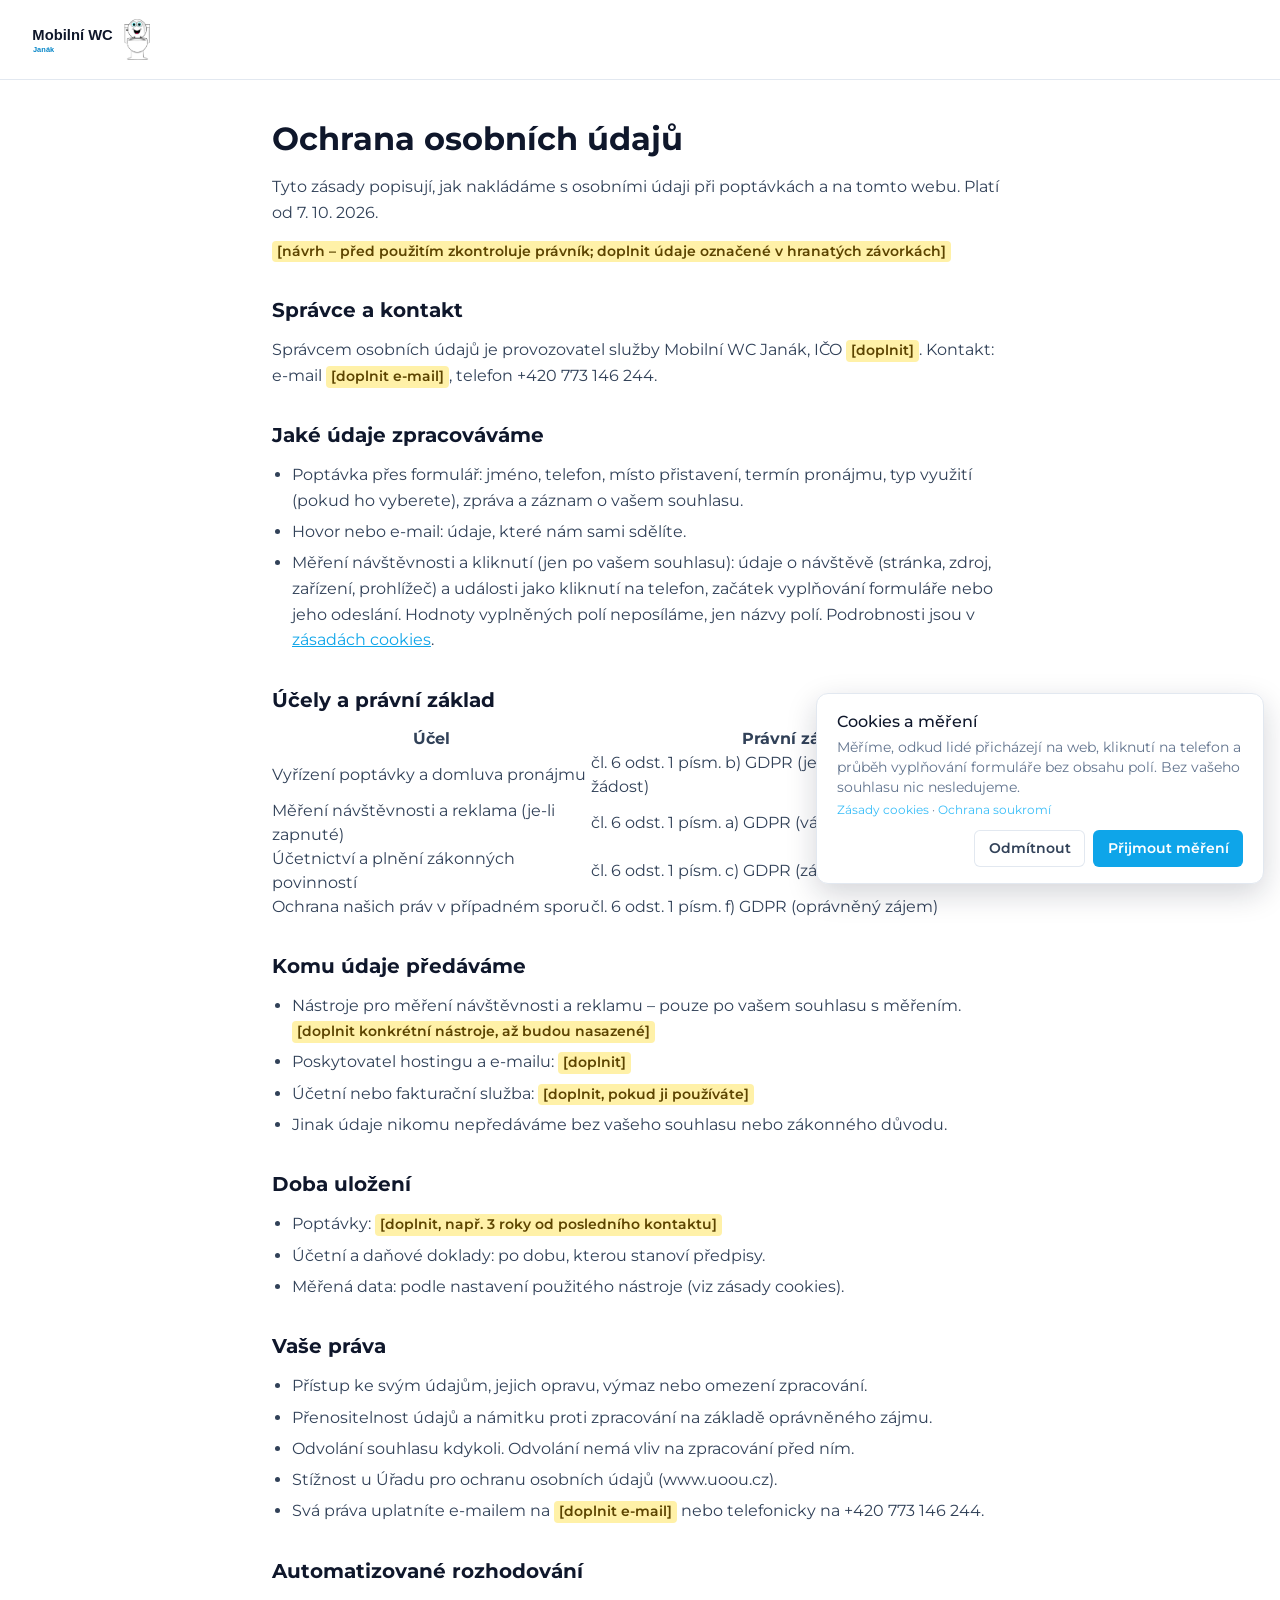
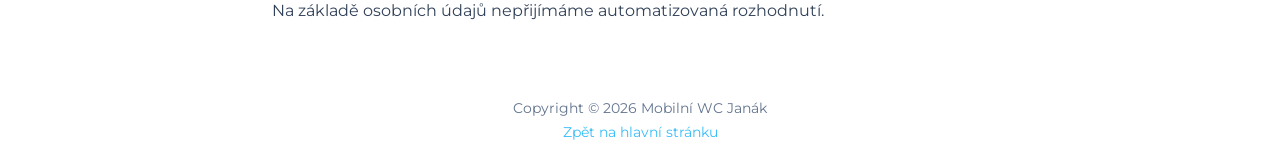
==== commit 9d9e20da: "Finalizace obsahu: pracovní doba, odstranění adresy/ceníku, e-mail placeholder - pracovní doba Po–Pá" ====
--- a/ochrana-soukromi.html
+++ b/ochrana-soukromi.html
@@ -11,7 +11,7 @@
 <link rel="apple-touch-icon" sizes="180x180" href="assets/img/apple-touch-icon.png">
 <link rel="stylesheet" href="assets/css/entry.css">
 <link rel="stylesheet" href="assets/css/inline.css">
-<link rel="stylesheet" href="assets/css/navrh.css?v=3">
+<link rel="stylesheet" href="assets/css/navrh.css?v=13">
 <script src="assets/js/mereni.js" defer></script>
 <script src="assets/js/navrh.js" defer></script>
 </head>
@@ -39,7 +39,7 @@
   <p class="policy__p"><span class="ov" title="Otevřený bod – ověřit před spuštěním">[návrh – před použitím zkontroluje právník; doplnit údaje označené v hranatých závorkách]</span></p>
 
   <h2 class="policy__h">Správce a kontakt</h2>
-  <p class="policy__p">Správcem osobních údajů je provozovatel služby Mobilní WC Janák, IČO <span class="ov" title="Otevřený bod – ověřit před spuštěním">[doplnit]</span>, Struha 794, 517 54 Vamberk <span class="ov" title="Otevřený bod – ověřit před spuštěním">[ověřit, zda je sídlo shodné]</span>. Kontakt: e-mail instalater.janak@seznam.cz, telefon +420 773 146 244.</p>
+  <p class="policy__p">Správcem osobních údajů je provozovatel služby Mobilní WC Janák, IČO <span class="ov" title="Otevřený bod – ověřit před spuštěním">[doplnit]</span>. Kontakt: e-mail <span class="ov" title="Otevřený bod – ověřit před spuštěním">[doplnit e-mail]</span>, telefon +420 773 146 244.</p>
 
   <h2 class="policy__h">Jaké údaje zpracováváme</h2>
   <ul class="policy__ul">
@@ -77,7 +77,7 @@
     <li>Přenositelnost údajů a námitku proti zpracování na základě oprávněného zájmu.</li>
     <li>Odvolání souhlasu kdykoli. Odvolání nemá vliv na zpracování před ním.</li>
     <li>Stížnost u Úřadu pro ochranu osobních údajů (www.uoou.cz).</li>
-    <li>Svá práva uplatníte e-mailem na instalater.janak@seznam.cz nebo telefonicky na +420 773 146 244.</li>
+    <li>Svá práva uplatníte e-mailem na <span class="ov" title="Otevřený bod – ověřit před spuštěním">[doplnit e-mail]</span> nebo telefonicky na +420 773 146 244.</li>
   </ul>
 
   <h2 class="policy__h">Automatizované rozhodování</h2>
--- a/assets/css/navrh.css
+++ b/assets/css/navrh.css
@@ -17,6 +17,37 @@
   --color-blue-800: #075985;
   --color-blue-900: #0c4a6e;
   --color-blue-950: #082f49;
+}
+
+/* Hero fotka na pozadí (festival) s naší kabinkou v popředí a tmavým přechodem pro čitelnost
+   textu – `.dark` na obsahovém wrapperu přepne text-highlighted/text-muted/atd. na světlé
+   varianty z entry.css, takže není potřeba ručně přebarvovat každý prvek zvlášť. Foto: Pexels
+   (Wendy Wei), licence Pexels – volné pro komerční použití. */
+.hero-photo { min-height: calc(100vh - var(--ui-header-height)); }
+.hero-photo__bg {
+  position: absolute;
+  inset: 0;
+  width: 100%;
+  height: 100%;
+  object-fit: cover;
+  object-position: 68% 18%;
+  z-index: 0;
+}
+.hero-photo__overlay {
+  position: absolute;
+  inset: 0;
+  z-index: 1;
+  background: rgba(6, 12, 26, 0.3);
+}
+.hero-photo__panel {
+  background: rgba(6, 12, 26, 0.78);
+  -webkit-backdrop-filter: blur(6px);
+  backdrop-filter: blur(6px);
+  border-radius: 1rem;
+  padding: 2.5rem;
+}
+@media (max-width: 40rem) {
+  .hero-photo__panel { padding: 1.5rem; }
 }
 .shadow-blue-200 { --tw-shadow-color: #bae6fd; }
 
